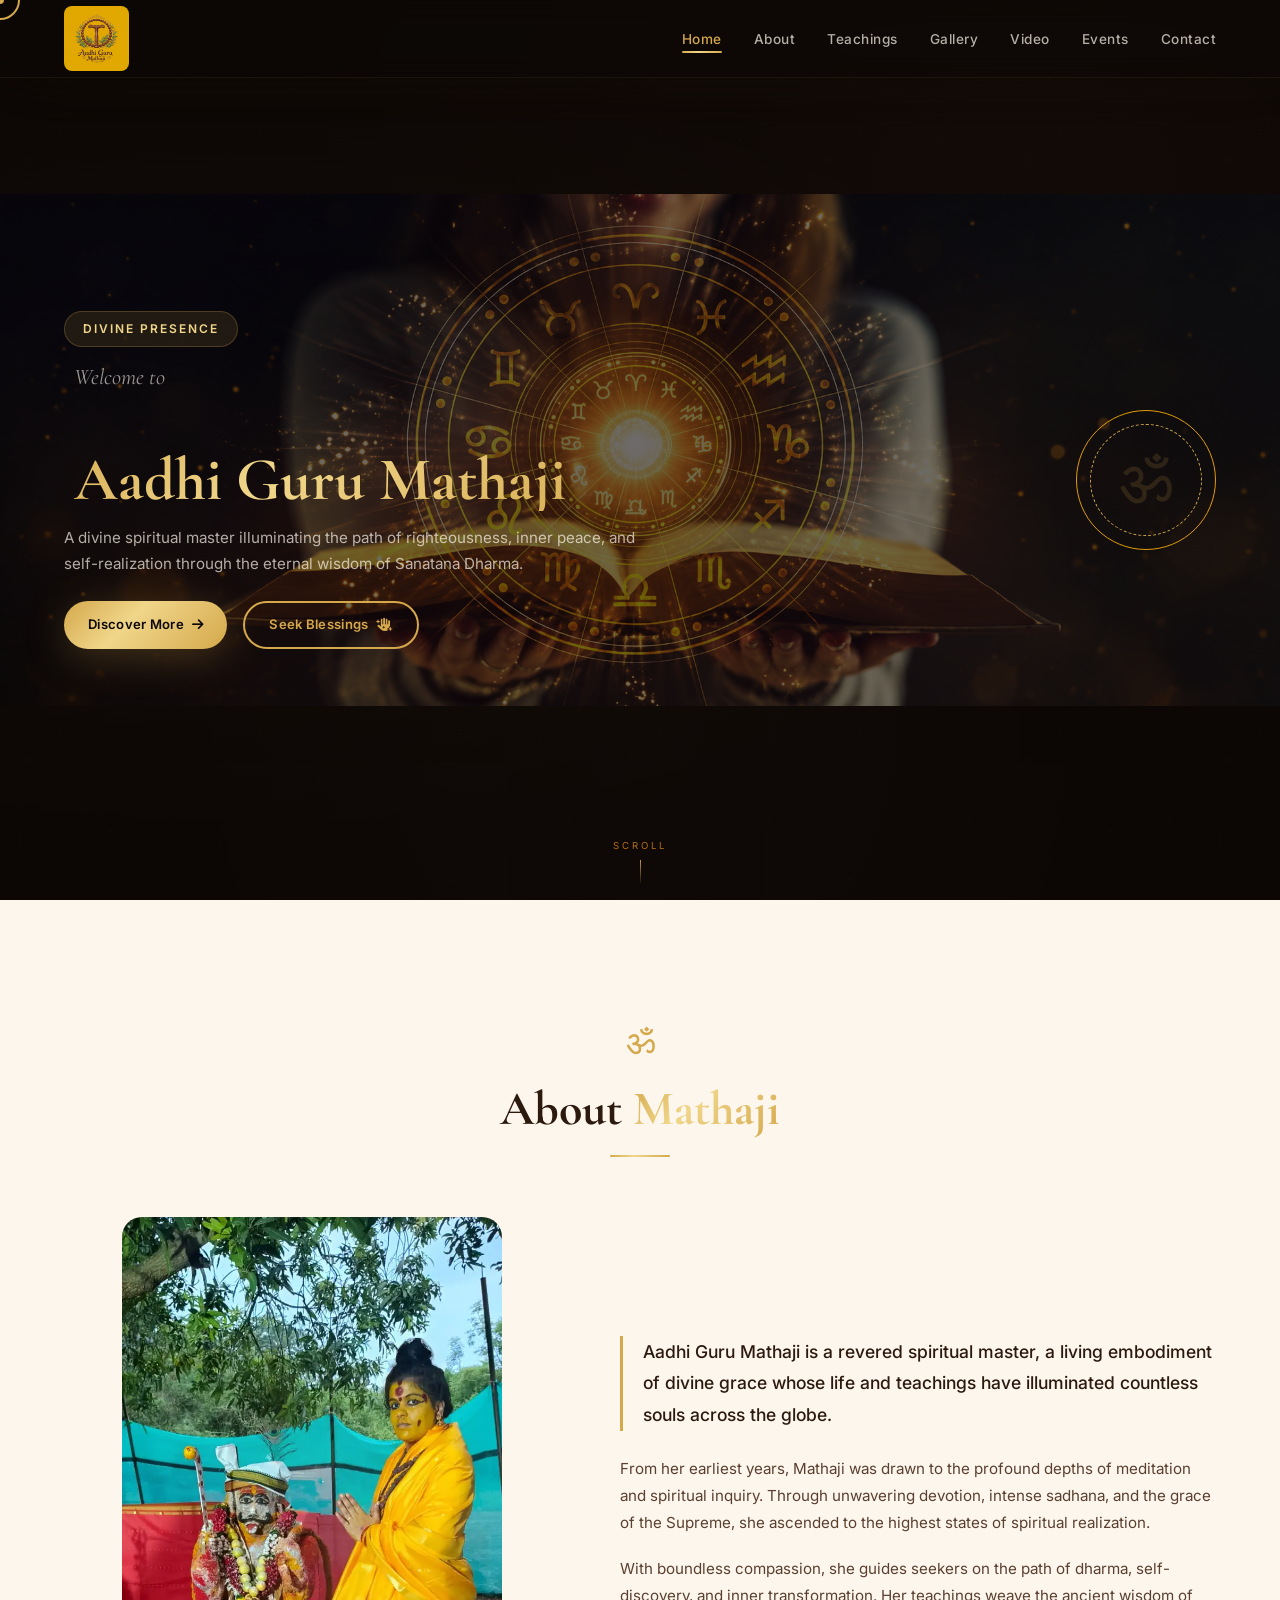
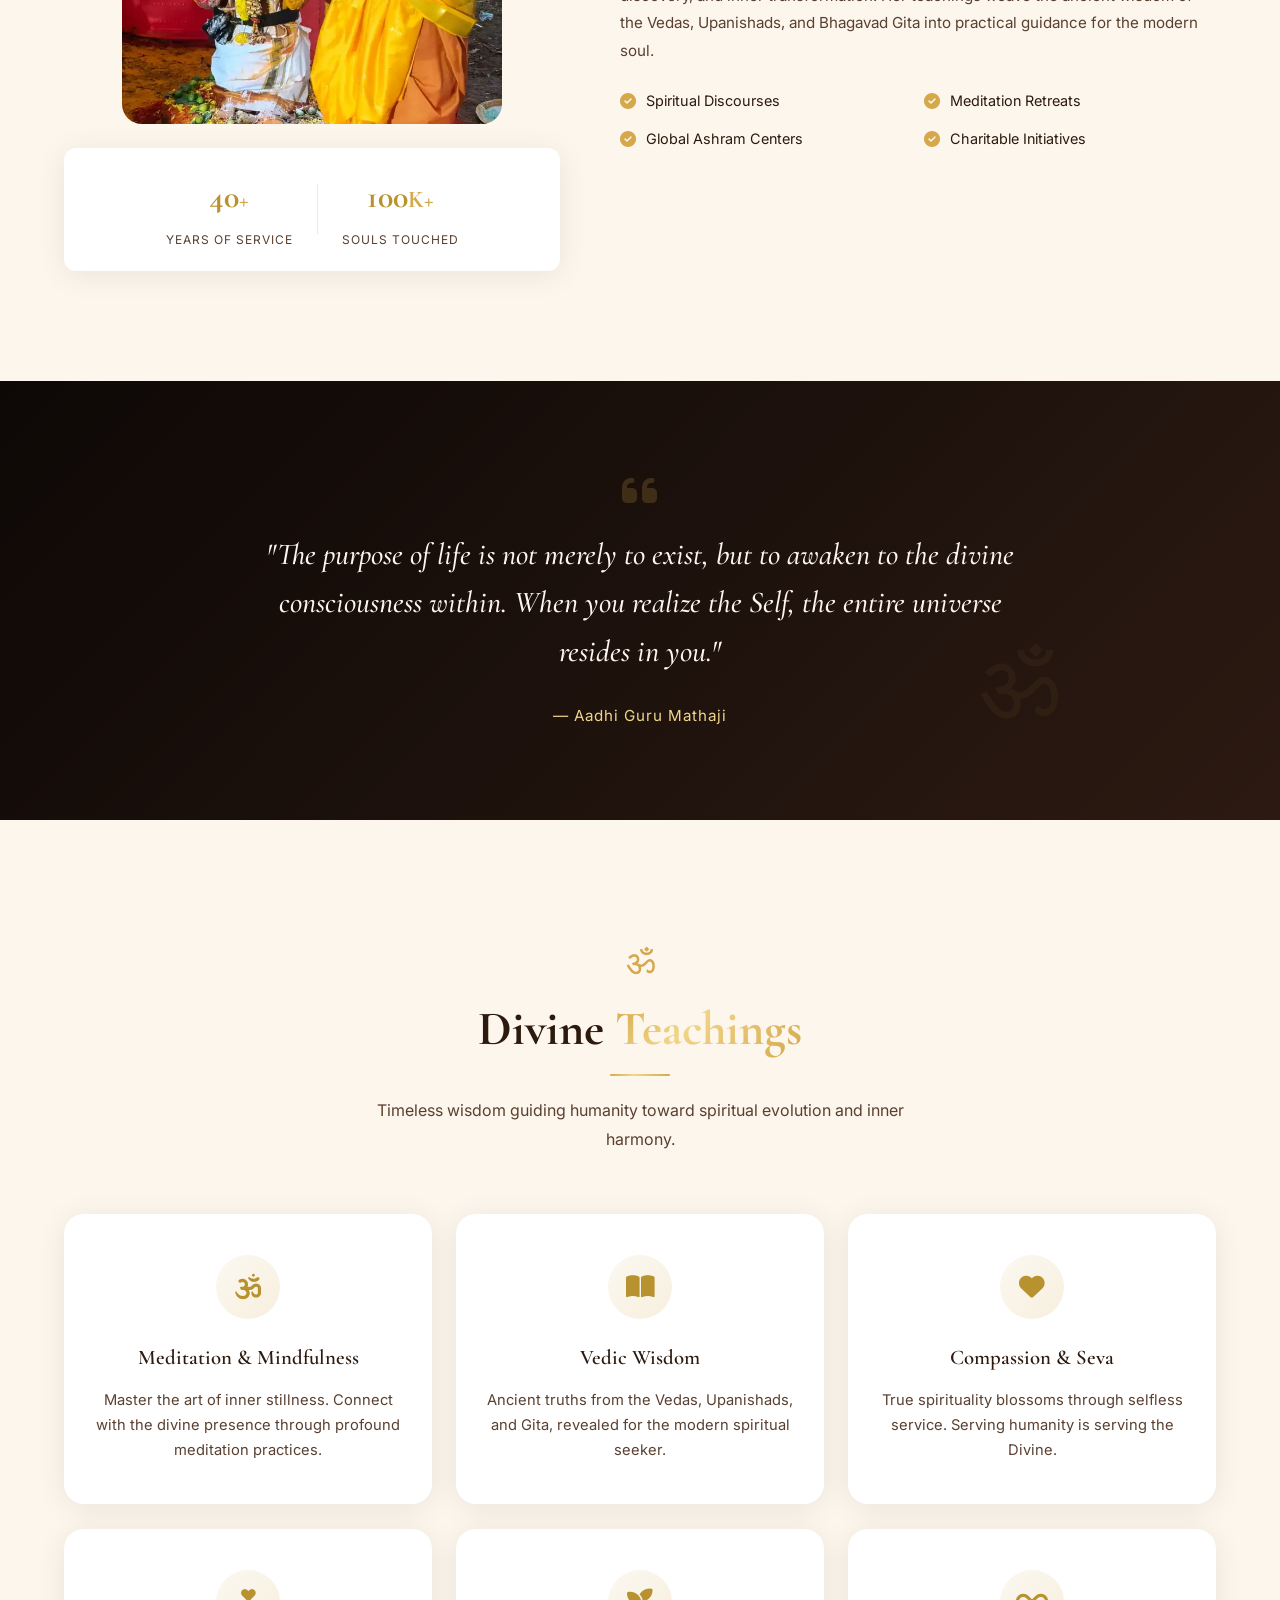
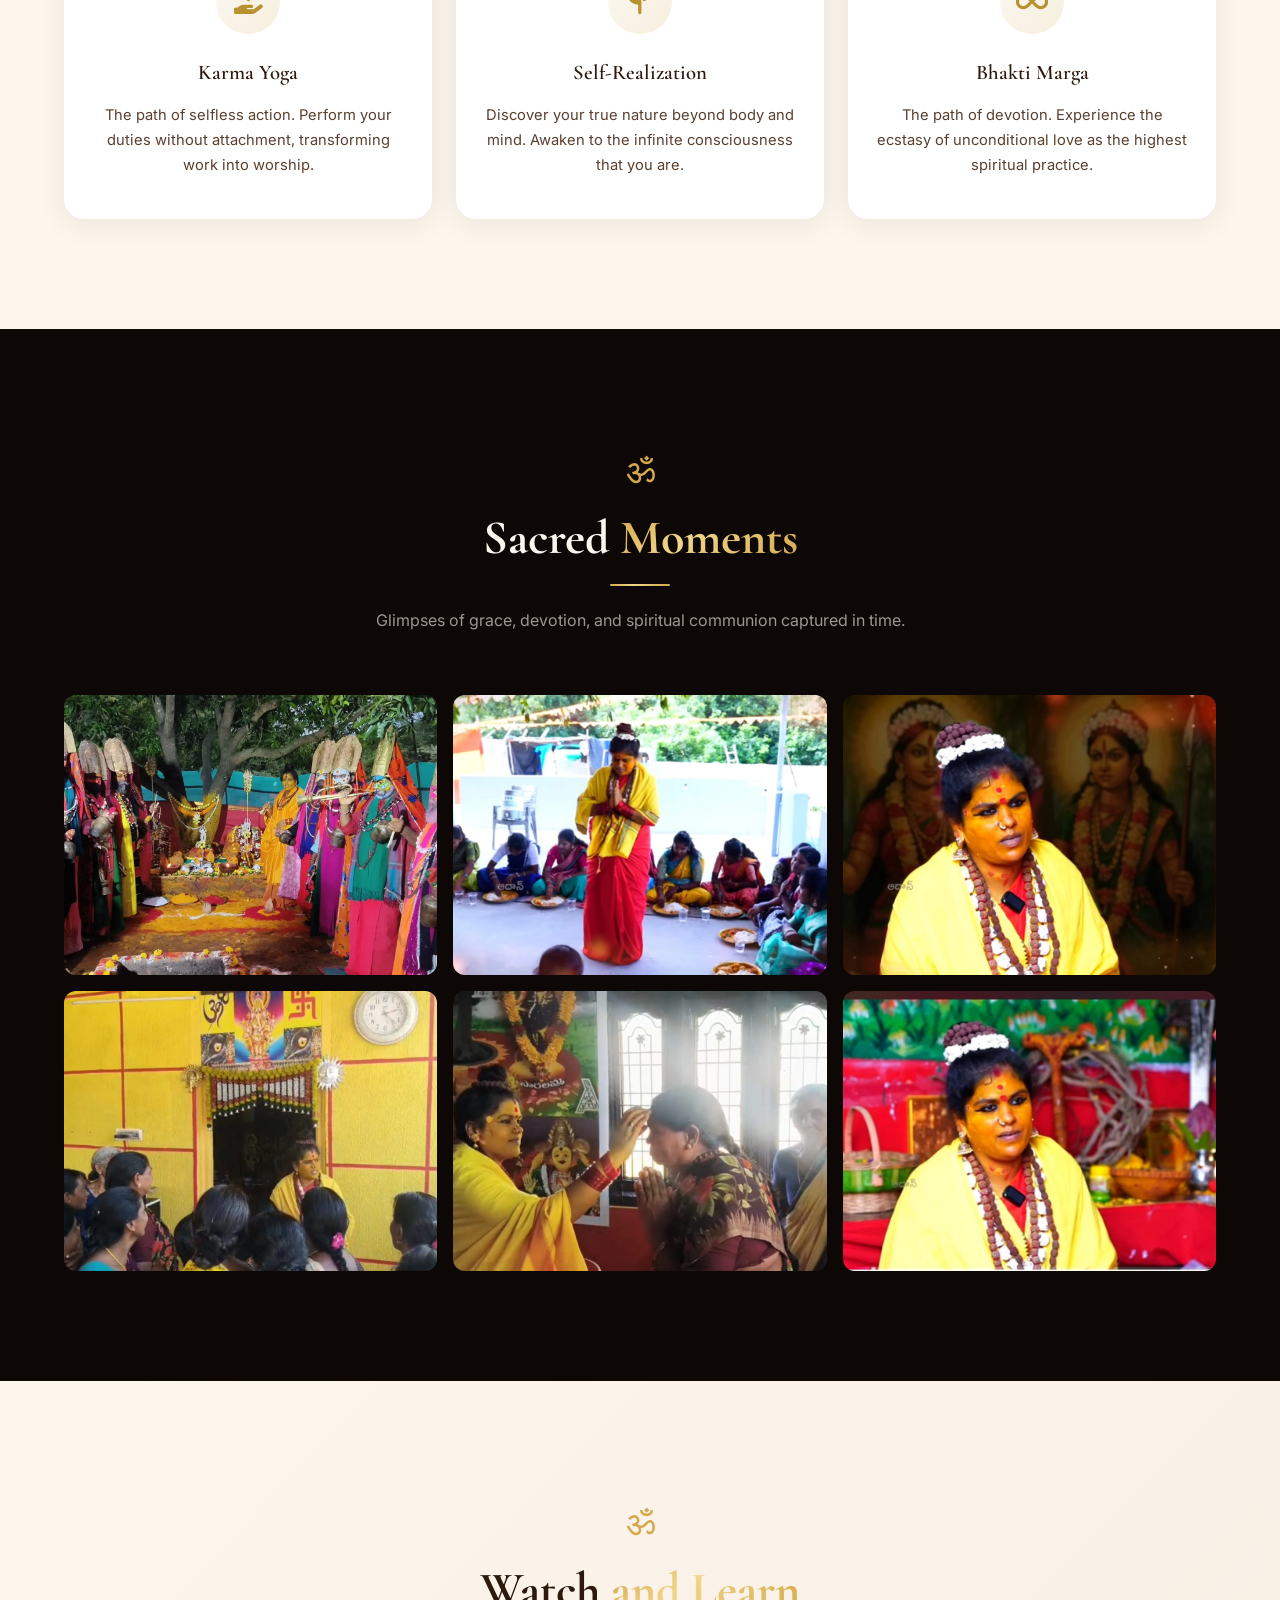
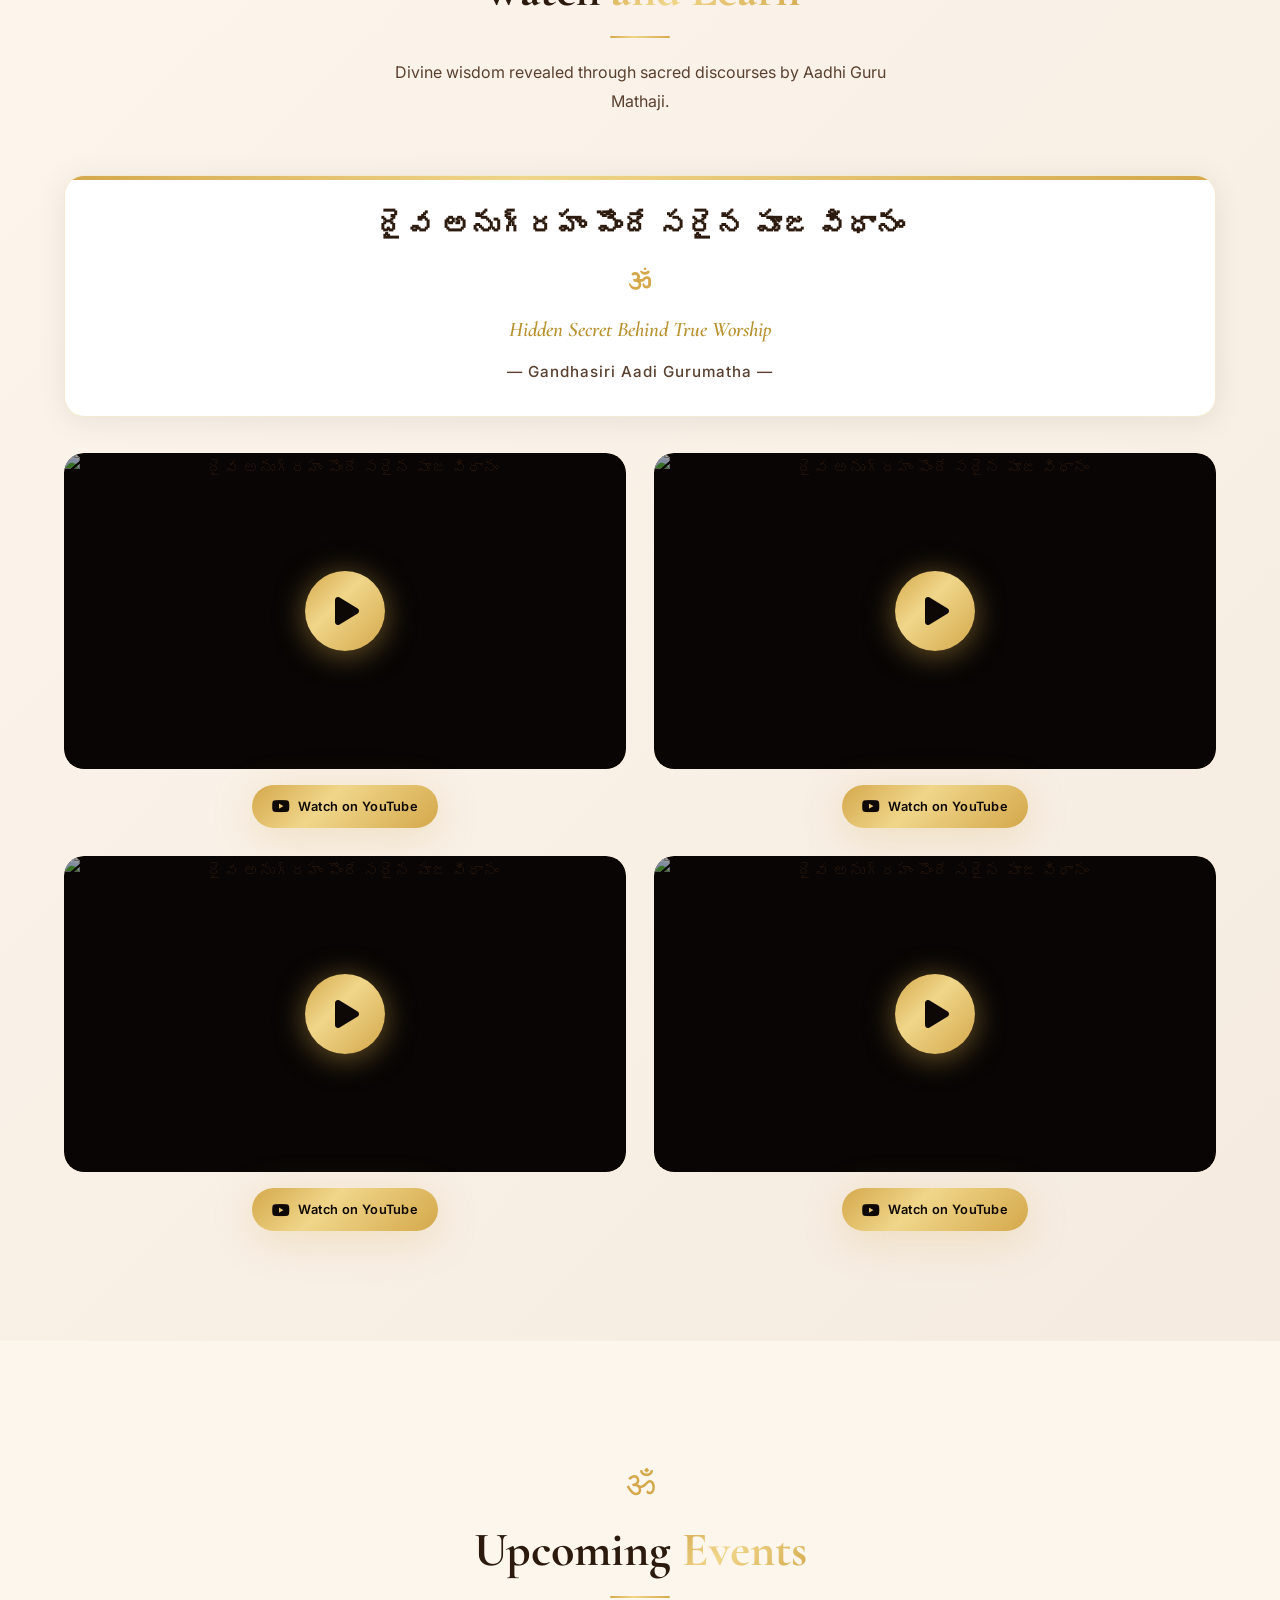
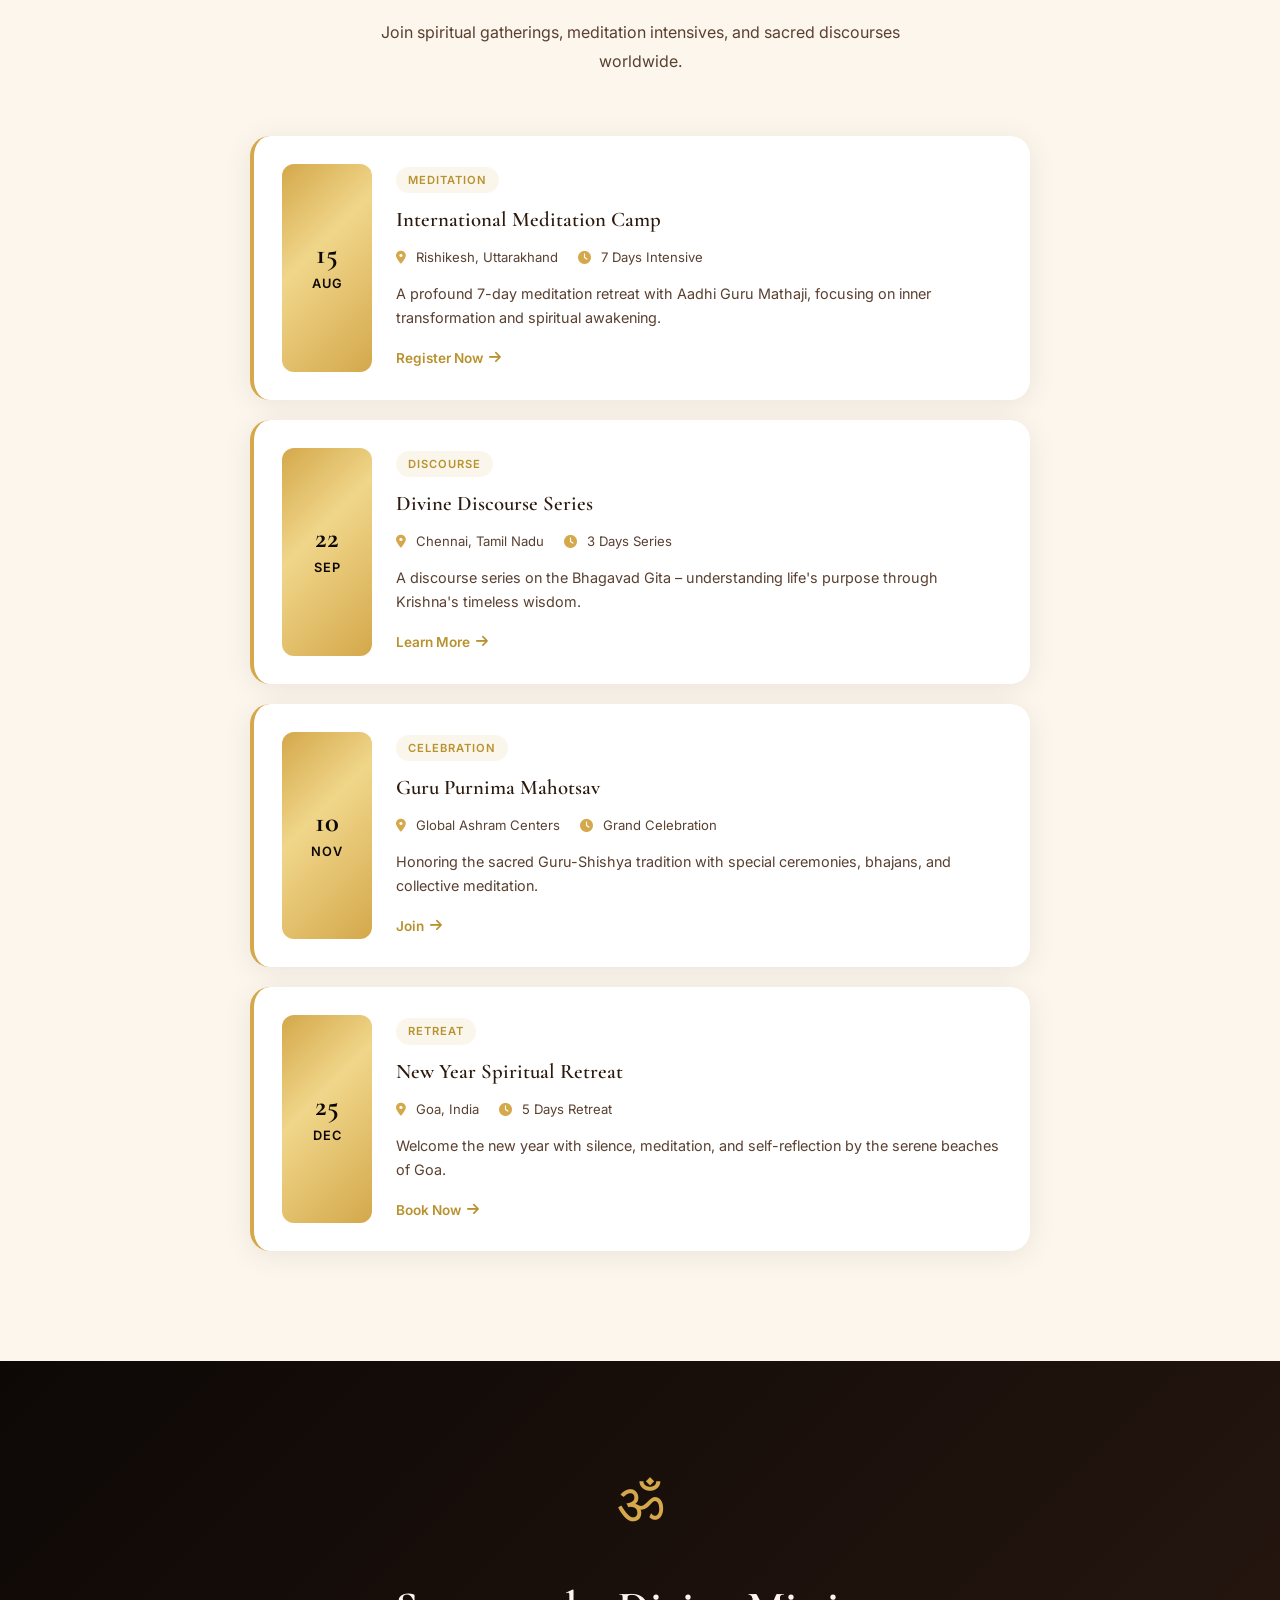
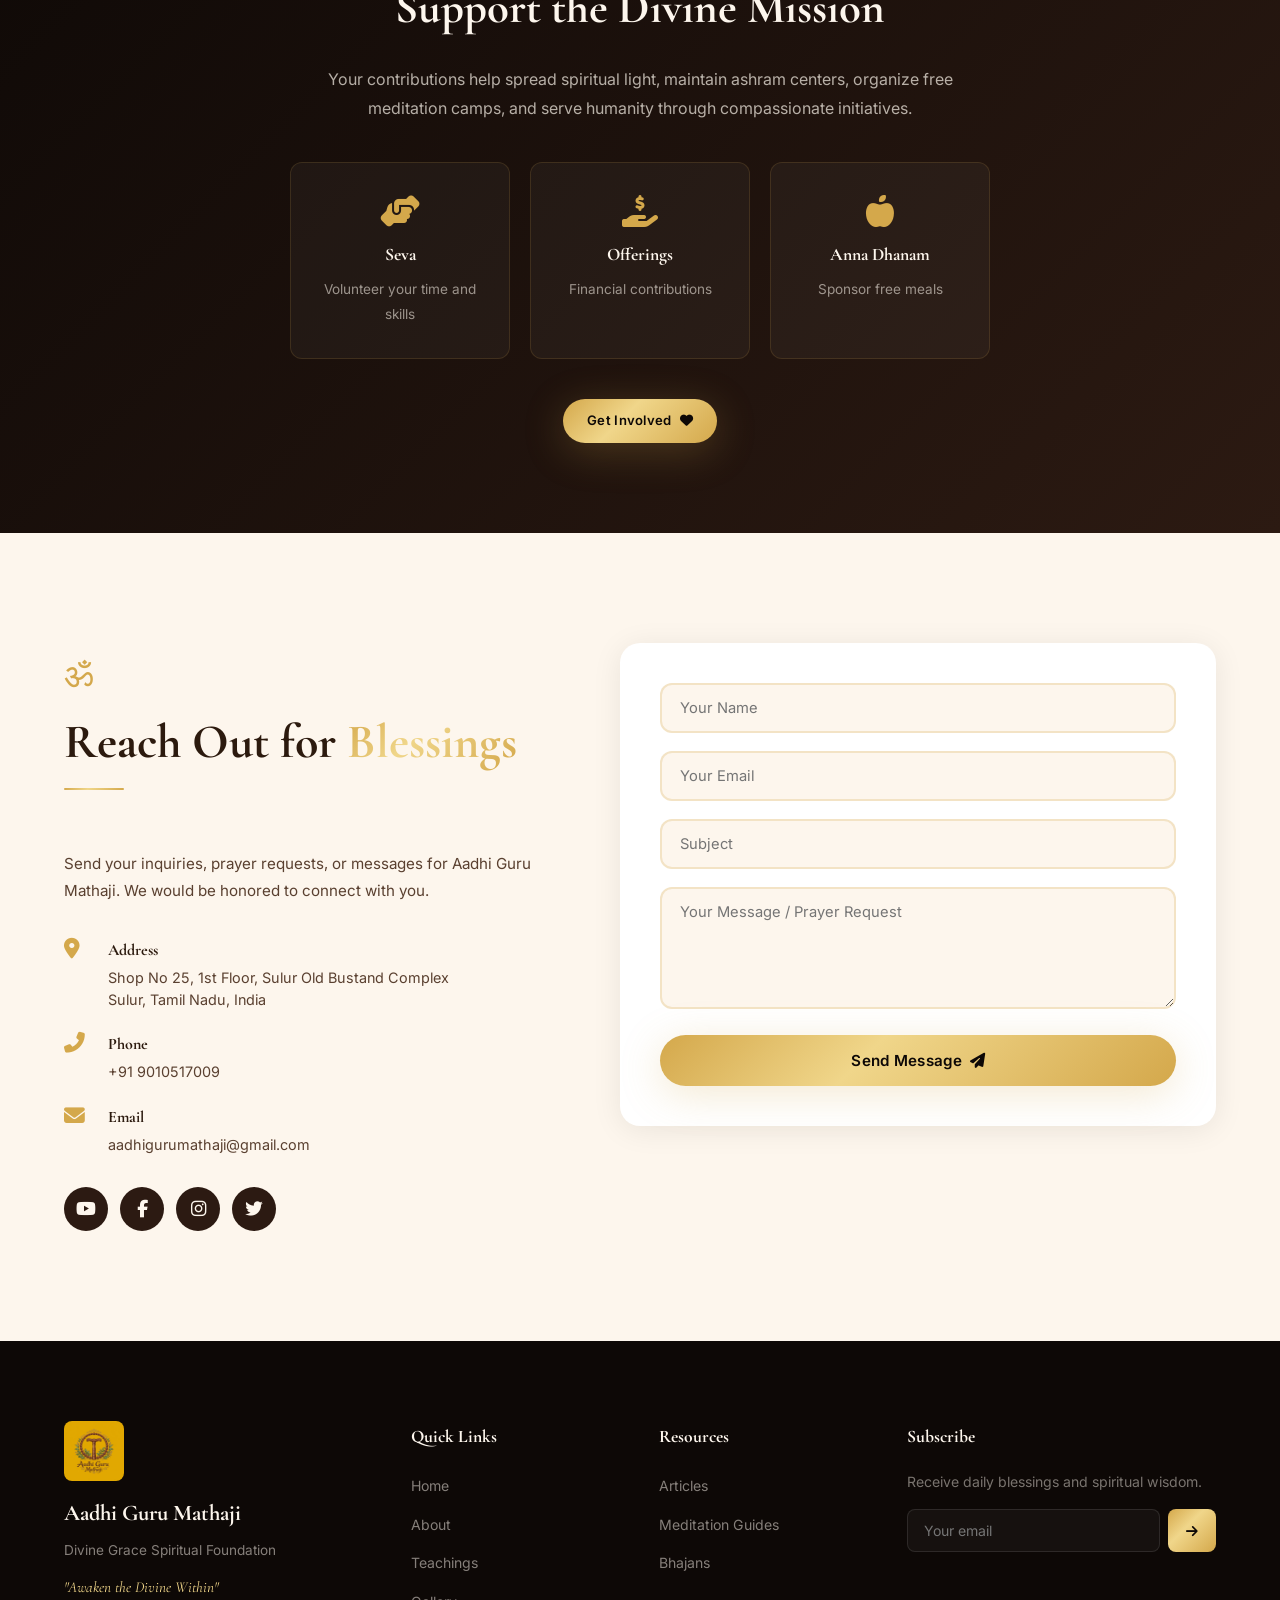
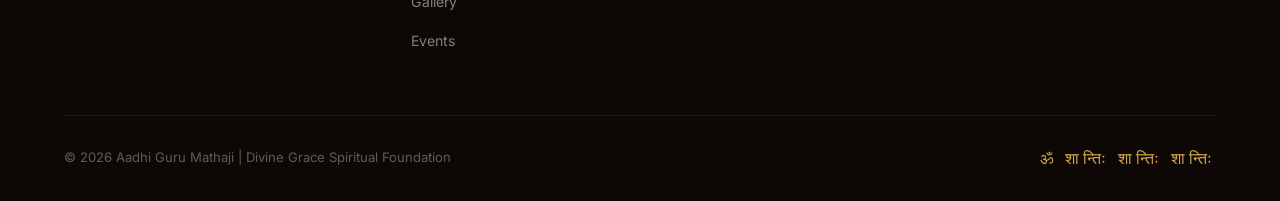
==== guru mathaji website/guru mathaji website/index.html @ 27aa7b35 "Initial commit - Guru Mathaji website" ====
<!DOCTYPE html>
<html lang="en">
<head>
    <meta charset="UTF-8" />
    <meta name="viewport" content="width=device-width, initial-scale=1.0"/>
    <meta name="description" content="Aadhi Guru Mathaji - Divine Spiritual Master, guiding souls toward enlightenment through the timeless wisdom of Sanatana Dharma.">
    <title>Aadhi Guru Mathaji | Divine Spiritual Master</title>

    <!-- Fonts -->
    <link rel="preconnect" href="https://fonts.googleapis.com">
    <link rel="preconnect" href="https://fonts.gstatic.com" crossorigin>
    <link href="https://fonts.googleapis.com/css2?family=Cormorant+Garamond:ital,wght@0,400;0,500;0,600;0,700;1,400;1,500&family=Inter:wght@300;400;500;600;700&display=swap" rel="stylesheet">
    
    <!-- Icons -->
    <link rel="stylesheet" href="https://cdnjs.cloudflare.com/ajax/libs/font-awesome/6.5.0/css/all.min.css">

    <!-- Styles -->
    <link rel="stylesheet" href="css/styles.css" />
</head>
<body>

    <!-- ==================== CURSOR ==================== -->
    <div class="cursor-dot"></div>
    <div class="cursor-outline"></div>

    <!-- ==================== PRELOADER ==================== -->
    <div class="preloader" id="preloader">
        <div class="preloader-ring">
            <div class="ring-inner"></div>
        </div>
        <div class="preloader-om">ॐ</div>
        <p>Aadhi Guru Mathaji</p>
    </div>

    <!-- ==================== NAVBAR ==================== -->
    <header class="header" id="header">
        <div class="header-container">
            <a href="#home" class="logo">
                <img src="images/logo-mathaji.jpg" alt="Aadhi Guru Mathaji" class="logo-img" />
            </a>
            <button class="menu-toggle" id="menuToggle" aria-label="Menu">
                <span></span><span></span><span></span>
            </button>
            <nav class="nav" id="nav">
                <ul class="nav-list">
                    <li><a href="#home" class="nav-link active">Home</a></li>
                    <li><a href="#about" class="nav-link">About</a></li>
                    <li><a href="#teachings" class="nav-link">Teachings</a></li>
                    <li><a href="#gallery" class="nav-link">Gallery</a></li>
                    <li><a href="#video" class="nav-link">Video</a></li>
                    <li><a href="#events" class="nav-link">Events</a></li>
                    <li><a href="#contact" class="nav-link">Contact</a></li>
                </ul>
            </nav>
        </div>
    </header>

    <!-- ==================== HERO ==================== -->
    <section class="hero" id="home">
        <div class="hero-bg">
            <div class="hero-particle" id="particles"></div>
        </div>
        <div class="hero-content">
            <div class="hero-text">
                <span class="hero-badge">Divine Presence</span>
                
                <h1>
                    <span class="hero-greeting">Welcome to</span>
                    <span class="hero-name"><br>Aadhi Guru Mathaji </br></span>
                    
                </h1>
                <p class="hero-desc">
                    A divine spiritual master illuminating the path of righteousness, 
                    inner peace, and self-realization through the eternal wisdom of Sanatana Dharma.
                </p>
                <div class="hero-actions">
                    <a href="#about" class="btn btn-primary">
                        <span>Discover More</span>
                        <i class="fas fa-arrow-right"></i>
                    </a>
                    <a href="#contact" class="btn btn-outline">
                        <span>Seek Blessings</span>
                        <i class="fas fa-hand-sparkles"></i>
                    </a>
                </div>
            </div>
            <div class="hero-symbol">
                <div class="hero-om-container">
                    <span class="hero-om">ॐ</span>
                    <div class="hero-om-ring"></div>
                    <div class="hero-om-ring-2"></div>
                </div>
            </div>
        </div>
        <div class="hero-scroll">
            <span>Scroll</span>
            <div class="scroll-line"></div>
        </div>
    </section>

    <!-- ==================== ABOUT ==================== -->
    <section class="about section" id="about">
        <div class="container">
            <div class="section-head">
                <span class="section-om">ॐ</span>
                <h2 class="section-title">About <span>Mathaji</span></h2>
                <div class="section-line"></div>
            </div>

            <div class="about-grid">
                <div class="about-visual">
                    <div class="about-image-frame">
                        <div class="about-image" style="background-image: url('images/mathaji10.webp'); background-size: cover; background-position: center top; cursor: pointer;" data-about-image="images/mathaji10.webp" data-about-title="Aadhi Guru Mathaji" data-about-location="Divine Presence">
                            <!-- i class="fas fa-spa"></i>
                            <span>Divine Grace</span -->
                        </div>
                        <div class="frame-decor"></div>
                    </div>
                    <div class="about-experience">
                        <div class="exp-item">
                            <span class="exp-num" data-count="40">0</span><span class="exp-plus">+</span>
                            <span class="exp-label">Years of Service</span>
                        </div>
                        <div class="exp-divider"></div>
                        <div class="exp-item">
                            <span class="exp-num" data-count="100">0</span><span class="exp-plus">K+</span>
                            <span class="exp-label">Souls Touched</span>
                        </div>
                    </div>
                </div>

                <div class="about-content">
                    <p class="about-lead">
                        Aadhi Guru Mathaji is a revered spiritual master, a living embodiment of divine 
                        grace whose life and teachings have illuminated countless souls across the globe.
                    </p>
                    <p>
                        From her earliest years, Mathaji was drawn to the profound depths of meditation 
                        and spiritual inquiry. Through unwavering devotion, intense sadhana, and the grace 
                        of the Supreme, she ascended to the highest states of spiritual realization.
                    </p>
                    <p>
                        With boundless compassion, she guides seekers on the path of dharma, self-discovery, 
                        and inner transformation. Her teachings weave the ancient wisdom of the Vedas, 
                        Upanishads, and Bhagavad Gita into practical guidance for the modern soul.
                    </p>
                    <div class="about-features">
                        <div class="about-feature">
                            <i class="fas fa-check-circle"></i>
                            <span>Spiritual Discourses</span>
                        </div>
                        <div class="about-feature">
                            <i class="fas fa-check-circle"></i>
                            <span>Meditation Retreats</span>
                        </div>
                        <div class="about-feature">
                            <i class="fas fa-check-circle"></i>
                            <span>Global Ashram Centers</span>
                        </div>
                        <div class="about-feature">
                            <i class="fas fa-check-circle"></i>
                            <span>Charitable Initiatives</span>
                        </div>
                    </div>
                </div>
            </div>
        </div>
    </section>

    <!-- ==================== QUOTE ==================== -->
    <section class="quote-section">
        <div class="container">
            <div class="quote-block">
                <div class="quote-icon"><i class="fas fa-quote-left"></i></div>
                <blockquote>
                    "The purpose of life is not merely to exist, but to awaken to the divine 
                    consciousness within. When you realize the Self, the entire universe resides in you."
                </blockquote>
                <cite>— Aadhi Guru Mathaji</cite>
                <div class="quote-symbol">ॐ</div>
            </div>
        </div>
    </section>

    <!-- ==================== TEACHINGS ==================== -->
    <section class="teachings section" id="teachings">
        <div class="container">
            <div class="section-head">
                <span class="section-om">ॐ</span>
                <h2 class="section-title">Divine <span>Teachings</span></h2>
                <div class="section-line"></div>
                <p class="section-desc">Timeless wisdom guiding humanity toward spiritual evolution and inner harmony.</p>
            </div>

            <div class="teachings-grid">
                <div class="teaching-card" data-description="Through the practice of meditation and mindfulness, Mathaji teaches that true peace lies within. Regular meditation calms the restless mind, opens the heart to divine grace, and awakens the inner guru. In the stillness between thoughts, one discovers the eternal presence of the Supreme. Begin with just 10 minutes daily — sit in silence, observe your breath, and let the divine light illuminate your consciousness. The journey inward is the most profound journey you will ever undertake.">
                    <div class="card-bg"></div>
                    <div class="card-icon"><i class="fas fa-om"></i></div>
                    <h3>Meditation & Mindfulness</h3>
                    <p>Master the art of inner stillness. Connect with the divine presence through profound meditation practices.</p>
                </div>
                <div class="teaching-card" data-description="The Vedas, Upanishads, and Bhagavad Gita are not mere scriptures — they are living manuals for spiritual transformation. Mathaji unveils the timeless truths hidden within these sacred texts, making them accessible to the modern seeker. From the four Purusharthas (dharma, artha, kama, moksha) to the nature of Brahman and Atman, Vedic wisdom offers a complete roadmap for a meaningful and enlightened life. It is the eternal knowledge that transcends time, culture, and belief.">
                    <div class="card-bg"></div>
                    <div class="card-icon"><i class="fas fa-book-open"></i></div>
                    <h3>Vedic Wisdom</h3>
                    <p>Ancient truths from the Vedas, Upanishads, and Gita, revealed for the modern spiritual seeker.</p>
                </div>
                <div class="teaching-card" data-description="Compassion and selfless service (Seva) are the highest expressions of spiritual realization. When we serve others without expectation, we recognize the divine in every being. Mathaji emphasizes that true spirituality is not found in isolated meditation alone, but in loving action toward all of creation. Feeding the hungry, comforting the distressed, and uplifting the fallen are as sacred as any ritual. Through Seva, the ego dissolves and the heart expands to embrace all as one family.">
                    <div class="card-bg"></div>
                    <div class="card-icon"><i class="fas fa-heart"></i></div>
                    <h3>Compassion & Seva</h3>
                    <p>True spirituality blossoms through selfless service. Serving humanity is serving the Divine.</p>
                </div>
                <div class="teaching-card" data-description="Karma Yoga — the path of selfless action — is one of the most practical spiritual paths for those living in the world. Mathaji teaches that every action can become an offering to the Divine when performed without attachment to results. Work itself becomes worship when done with dedication, mindfulness, and a spirit of surrender. By transforming daily duties into sadhana (spiritual practice), the householder can attain the same realization as the monk in the cave.">
                    <div class="card-bg"></div>
                    <div class="card-icon"><i class="fas fa-hand-holding-heart"></i></div>
                    <h3>Karma Yoga</h3>
                    <p>The path of selfless action. Perform your duties without attachment, transforming work into worship.</p>
                </div>
                <div class="teaching-card" data-description="Self-realization is the ultimate goal of human life — the direct experience of your true nature as pure consciousness, beyond body, mind, and ego. Mathaji guides seekers to look within and discover that you are not the thoughts you think, nor the emotions you feel, but the eternal, silent witness of all experience. This awakening to your true Self brings unshakeable peace, boundless joy, and freedom from the cycle of suffering. Tat Tvam Asi — 'That Thou Art.'">
                    <div class="card-bg"></div>
                    <div class="card-icon"><i class="fas fa-seedling"></i></div>
                    <h3>Self-Realization</h3>
                    <p>Discover your true nature beyond body and mind. Awaken to the infinite consciousness that you are.</p>
                </div>
                <div class="teaching-card" data-description="Bhakti Marga — the path of devotion — is the heart's direct journey to the Divine. Mathaji teaches that love is the most powerful force in the universe, and through unconditional devotion, the soul merges with the Beloved. Bhakti is expressed through chanting, prayer, singing bhajans, and constant remembrance of the Divine name. It is the path of surrender where the individual ego dissolves in the ocean of divine love, leaving only bliss and oneness with the Supreme.">
                    <div class="card-bg"></div>
                    <div class="card-icon"><i class="fas fa-infinity"></i></div>
                    <h3>Bhakti Marga</h3>
                    <p>The path of devotion. Experience the ecstasy of unconditional love as the highest spiritual practice.</p>
                </div>
            </div>
        </div>
    </section>

    <!-- ==================== GALLERY ==================== -->
    <section class="gallery section" id="gallery">
        <div class="container">
            <div class="section-head light">
                <span class="section-om">ॐ</span>
                <h2 class="section-title">Sacred <span>Moments</span></h2>
                <div class="section-line"></div>
                <p class="section-desc">Glimpses of grace, devotion, and spiritual communion captured in time.</p>
            </div>

            <div class="gallery-grid">
                <div class="gallery-item" data-title="Divine Meditation" data-location="Rishikesh Ashram">
                    <div class="gallery-img" style="background-image:url('images/mathaji2.webp');background-size:cover;background-position:center;"></div>
                    <div class="gallery-overlay">
                        <span class="gallery-cat">Meditation</span>
                        <h4>Divine Meditation Session</h4>
                        <p>Rishikesh, Uttarakhand</p>
                    </div>
                </div>
                <div class="gallery-item" data-title="Blessing Ceremony" data-location="Chennai">
                    <div class="gallery-img" style="background-image:url('images/mathaji3.webp');background-size:cover;background-position:center;"></div>
                    <div class="gallery-overlay">
                        <span class="gallery-cat">Ceremony</span>
                        <h4>Sacred Blessing Ceremony</h4>
                        <p>Annual Gathering 2024</p>
                    </div>
                </div>
                <div class="gallery-item" data-title="Spiritual Discourse" data-location="Main Hall">
                    <div class="gallery-img" style="background-image:url('images/mathaji4.webp');background-size:cover;background-position:center;"></div>
                    <div class="gallery-overlay">
                        <span class="gallery-cat">Discourse</span>
                        <h4>Spiritual Discourse</h4>
                        <p>Chennai, Tamil Nadu</p>
                    </div>
                </div>
                <div class="gallery-item" data-title="Himalayan Retreat" data-location="Himalayas">
                    <div class="gallery-img" style="background-image:url('images/mathaji6.webp');background-size:cover;background-position:center;"></div>
                    <div class="gallery-overlay">
                        <span class="gallery-cat">Retreat</span>
                        <h4>Himalayan Nature Retreat</h4>
                        <p>Himalayan Ashram</p>
                    </div>
                </div>
                <div class="gallery-item" data-title="Sacred Havan" data-location="Fire Altar">
                    <div class="gallery-img" style="background-image:url('images/mathaji7.webp');background-size:cover;background-position:center;"></div>
                    <div class="gallery-overlay">
                        <span class="gallery-cat">Ritual</span>
                        <h4>Sacred Havan Ceremony</h4>
                        <p>Purification Ritual</p>
                    </div>
                </div>
                <div class="gallery-item" data-title="Devotee Gathering" data-location="Satsang Hall">
                    <div class="gallery-img" style="background-image:url('images/mathaji8.webp');background-size:cover;background-position:center;"></div>
                    <div class="gallery-overlay">
                        <span class="gallery-cat">Satsang</span>
                        <h4>Global Devotee Gathering</h4>
                        <p>World Satsang</p>
                    </div>
                </div>
            </div>
        </div>
    </section>

    <!-- ==================== VIDEO ==================== -->
    <section class="video section" id="video">
        <div class="container">
            <div class="section-head">
                <span class="section-om">ॐ</span>
                <h2 class="section-title">Watch <span>and Learn</span></h2>
                <div class="section-line"></div>
                <p class="section-desc">Divine wisdom revealed through sacred discourses by Aadhi Guru Mathaji.</p>
            </div>

            <div class="video-wrapper">
                <!-- Title block - shown ONCE before all videos -->
                <div class="video-title-block">
                    <h3 class="video-title-telugu">దైవ అనుగ్రహం పొందే సరైన పూజ విధానం</h3>
                    <span class="video-separator"><i class="fas fa-om"></i></span>
                    <h3 class="video-title-english">Hidden Secret Behind True Worship</h3>
                    <p class="video-title-by">— Gandhasiri Aadi Gurumatha —</p>
                </div>

                <!-- Horizontal Video Grid -->
                <div class="video-horizontal-grid">
                    <!-- Video 1 -->
                    <div class="video-horizontal-item">
                        <div class="video-card-link" data-video-id="LCBBNt--Lss">
                            <div class="video-container">
                                <div class="video-thumbnail">
                                    <img src="https://img.youtube.com/vi/LCBBNt--Lss/maxresdefault.jpg" alt="దైవ అనుగ్రహం పొందే సరైన పూజ విధానం" loading="lazy" />
                                    <div class="video-play-overlay">
                                        <div class="video-play-btn">
                                            <i class="fas fa-play"></i>
                                        </div>
                                    </div>
                                </div>
                            </div>
                        </div>
                        <div class="video-cta">
                            <div class="btn btn-primary video-popup-btn" data-video-id="LCBBNt--Lss">
                                <i class="fab fa-youtube"></i>
                                <span>Watch on YouTube</span>
                            </div>
                        </div>
                    </div>

                    <!-- Video 2 -->
                    <div class="video-horizontal-item">
                        <div class="video-card-link" data-video-id="JV_IIQm-IYE">
                            <div class="video-container">
                                <div class="video-thumbnail">
                                    <img src="https://img.youtube.com/vi/JV_IIQm-IYE/maxresdefault.jpg" alt="దైవ అనుగ్రహం పొందే సరైన పూజ విధానం" loading="lazy" />
                                    <div class="video-play-overlay">
                                        <div class="video-play-btn">
                                            <i class="fas fa-play"></i>
                                        </div>
                                    </div>
                                </div>
                            </div>
                        </div>
                        <div class="video-cta">
                            <div class="btn btn-primary video-popup-btn" data-video-id="JV_IIQm-IYE">
                                <i class="fab fa-youtube"></i>
                                <span>Watch on YouTube</span>
                            </div>
                        </div>
                    </div>

                    <!-- Video 3 -->
                    <div class="video-horizontal-item">
                        <div class="video-card-link" data-video-id="JjGVvg7h6jo">
                            <div class="video-container">
                                <div class="video-thumbnail">
                                    <img src="https://img.youtube.com/vi/JjGVvg7h6jo/maxresdefault.jpg" alt="దైవ అనుగ్రహం పొందే సరైన పూజ విధానం" loading="lazy" />
                                    <div class="video-play-overlay">
                                        <div class="video-play-btn">
                                            <i class="fas fa-play"></i>
                                        </div>
                                    </div>
                                </div>
                            </div>
                        </div>
                        <div class="video-cta">
                            <div class="btn btn-primary video-popup-btn" data-video-id="JjGVvg7h6jo">
                                <i class="fab fa-youtube"></i>
                                <span>Watch on YouTube</span>
                            </div>
                        </div>
                    </div>

                    <!-- Video 4 -->
                    <div class="video-horizontal-item">
                        <div class="video-card-link" data-video-id="GaQ4lKhSQG4">
                            <div class="video-container">
                                <div class="video-thumbnail">
                                    <img src="https://img.youtube.com/vi/GaQ4lKhSQG4/maxresdefault.jpg" alt="దైవ అనుగ్రహం పొందే సరైన పూజ విధానం" loading="lazy" />
                                    <div class="video-play-overlay">
                                        <div class="video-play-btn">
                                            <i class="fas fa-play"></i>
                                        </div>
                                    </div>
                                </div>
                            </div>
                        </div>
                        <div class="video-cta">
                            <div class="btn btn-primary video-popup-btn" data-video-id="GaQ4lKhSQG4">
                                <i class="fab fa-youtube"></i>
                                <span>Watch on YouTube</span>
                            </div>
                        </div>
                    </div>
                </div>
            </div>
        </div>
    </section>

    <!-- ==================== EVENTS ==================== -->
    <section class="events section" id="events">
        <div class="container">
            <div class="section-head">
                <span class="section-om">ॐ</span>
                <h2 class="section-title">Upcoming <span>Events</span></h2>
                <div class="section-line"></div>
                <p class="section-desc">Join spiritual gatherings, meditation intensives, and sacred discourses worldwide.</p>
            </div>

            <div class="events-list">
                <div class="event-card">
                    <div class="event-date-box">
                        <span class="event-day">15</span>
                        <span class="event-month">Aug</span>
                    </div>
                    <div class="event-body">
                        <div class="event-tag">Meditation</div>
                        <h3>International Meditation Camp</h3>
                        <div class="event-meta">
                            <span><i class="fas fa-map-marker-alt"></i> Rishikesh, Uttarakhand</span>
                            <span><i class="fas fa-clock"></i> 7 Days Intensive</span>
                        </div>
                        <p>A profound 7-day meditation retreat with Aadhi Guru Mathaji, focusing on inner transformation and spiritual awakening.</p>
                        <a href="#contact" class="event-link">Register Now <i class="fas fa-arrow-right"></i></a>
                    </div>
                </div>

                <div class="event-card">
                    <div class="event-date-box">
                        <span class="event-day">22</span>
                        <span class="event-month">Sep</span>
                    </div>
                    <div class="event-body">
                        <div class="event-tag">Discourse</div>
                        <h3>Divine Discourse Series</h3>
                        <div class="event-meta">
                            <span><i class="fas fa-map-marker-alt"></i> Chennai, Tamil Nadu</span>
                            <span><i class="fas fa-clock"></i> 3 Days Series</span>
                        </div>
                        <p>A discourse series on the Bhagavad Gita – understanding life's purpose through Krishna's timeless wisdom.</p>
                        <a href="#contact" class="event-link">Learn More <i class="fas fa-arrow-right"></i></a>
                    </div>
                </div>

                <div class="event-card">
                    <div class="event-date-box">
                        <span class="event-day">10</span>
                        <span class="event-month">Nov</span>
                    </div>
                    <div class="event-body">
                        <div class="event-tag">Celebration</div>
                        <h3>Guru Purnima Mahotsav</h3>
                        <div class="event-meta">
                            <span><i class="fas fa-map-marker-alt"></i> Global Ashram Centers</span>
                            <span><i class="fas fa-clock"></i> Grand Celebration</span>
                        </div>
                        <p>Honoring the sacred Guru-Shishya tradition with special ceremonies, bhajans, and collective meditation.</p>
                        <a href="#contact" class="event-link">Join <i class="fas fa-arrow-right"></i></a>
                    </div>
                </div>

                <div class="event-card">
                    <div class="event-date-box">
                        <span class="event-day">25</span>
                        <span class="event-month">Dec</span>
                    </div>
                    <div class="event-body">
                        <div class="event-tag">Retreat</div>
                        <h3>New Year Spiritual Retreat</h3>
                        <div class="event-meta">
                            <span><i class="fas fa-map-marker-alt"></i> Goa, India</span>
                            <span><i class="fas fa-clock"></i> 5 Days Retreat</span>
                        </div>
                        <p>Welcome the new year with silence, meditation, and self-reflection by the serene beaches of Goa.</p>
                        <a href="#contact" class="event-link">Book Now <i class="fas fa-arrow-right"></i></a>
                    </div>
                </div>
            </div>
        </div>
    </section>

    <!-- ==================== CTA / DONATION ==================== -->
    <section class="cta-section">
        <div class="container">
            <div class="cta-content">
                <div class="cta-symbol">ॐ</div>
                <h2>Support the Divine Mission</h2>
                <p>
                    Your contributions help spread spiritual light, maintain ashram centers, 
                    organize free meditation camps, and serve humanity through compassionate initiatives.
                </p>
                <div class="cta-options">
                    <div class="cta-option">
                        <i class="fas fa-hands-helping"></i>
                        <h4>Seva</h4>
                        <p>Volunteer your time and skills</p>
                    </div>
                    <div class="cta-option">
                        <i class="fas fa-hand-holding-usd"></i>
                        <h4>Offerings</h4>
                        <p>Financial contributions</p>
                    </div>
                    <div class="cta-option">
                        <i class="fas fa-apple-alt"></i>
                        <h4>Anna Dhanam</h4>
                        <p>Sponsor free meals</p>
                    </div>
                </div>
                <a href="#contact" class="btn btn-primary">
                    <span>Get Involved</span>
                    <i class="fas fa-heart"></i>
                </a>
            </div>
        </div>
    </section>

    <!-- ==================== CONTACT ==================== -->
    <section class="contact section" id="contact">
        <div class="container">
            <div class="contact-grid">
                <div class="contact-info">
                    <div class="section-head left">
                        <span class="section-om">ॐ</span>
                        <h2 class="section-title">Reach Out for <span>Blessings</span></h2>
                        <div class="section-line"></div>
                    </div>
                    <p class="contact-desc">Send your inquiries, prayer requests, or messages for Aadhi Guru Mathaji. We would be honored to connect with you.</p>

                    <div class="contact-details">
                        <div class="contact-item">
                            <i class="fas fa-map-marker-alt"></i>
                            <div>
                                <h4>Address</h4>
                                <p>Shop No 25, 1st Floor, Sulur Old Bustand Complex<br/>Sulur, Tamil Nadu, India</p>
                            </div>
                        </div>
                        <div class="contact-item">
                            <i class="fas fa-phone-alt"></i>
                            <div>
                                <h4>Phone</h4>
                                <p>+91 9010517009</p>
                            </div>
                        </div>
                        <div class="contact-item">
                            <i class="fas fa-envelope"></i>
                            <div>
                                <h4>Email</h4>
                                <p>aadhigurumathaji@gmail.com</p>
                            </div>
                        </div>
                    </div>

                    <div class="contact-social">
                        <a href="#" aria-label="YouTube"><i class="fab fa-youtube"></i></a>
                        <a href="#" aria-label="Facebook"><i class="fab fa-facebook-f"></i></a>
                        <a href="#" aria-label="Instagram"><i class="fab fa-instagram"></i></a>
                        <a href="#" aria-label="Twitter"><i class="fab fa-twitter"></i></a>
                    </div>
                </div>

                <div class="contact-form-wrap">
                    <form class="contact-form" id="contactForm">
                        <div class="form-row">
                            <input type="text" placeholder="Your Name" required />
                        </div>
                        <div class="form-row">
                            <input type="email" placeholder="Your Email" required />
                        </div>
                        <div class="form-row">
                            <input type="text" placeholder="Subject" />
                        </div>
                        <div class="form-row">
                            <textarea rows="5" placeholder="Your Message / Prayer Request" required></textarea>
                        </div>
                        <button type="submit" class="btn btn-primary btn-submit">
                            <span>Send Message</span>
                            <i class="fas fa-paper-plane"></i>
                        </button>
                    </form>
                </div>
            </div>
        </div>
    </section>

    <!-- ==================== FOOTER ==================== -->
   <footer class="footer">
    <div class="container">
        <div class="footer-grid">
            <div class="footer-brand">
                <img src="images/logo-mathaji.jpg" alt="Aadhi Guru Mathaji" class="footer-logo-img" />
                <h3>Aadhi Guru Mathaji</h3>
                <p>Divine Grace Spiritual Foundation</p>
                <p class="footer-motto">"Awaken the Divine Within"</p>
            </div>
            <div class="footer-links">
                <h4>Quick Links</h4>
                <ul>
                    <li><a href="#home">Home</a></li>
                    <li><a href="#about">About</a></li>
                    <li><a href="#teachings">Teachings</a></li>
                    <li><a href="#gallery">Gallery</a></li>
                    <li><a href="#events">Events</a></li>
                </ul>
            </div>
            <div class="footer-links">
                <h4>Resources</h4>
                <ul>
                    <li><a href="articles.html">Articles</a></li>
                    <li><a href="meditation-guides.html">Meditation Guides</a></li>
                    <li><a href="bhajans.html">Bhajans</a></li>
                </ul>
            </div>
            <div class="footer-subscribe">
                <h4>Subscribe</h4>
                <p>Receive daily blessings and spiritual wisdom.</p>
                <form class="subscribe-form">
                    <input type="email" placeholder="Your email" required />
                    <button type="submit"><i class="fas fa-arrow-right"></i></button>
                </form>
            </div>
        </div>
        <div class="footer-bottom">
            <p>&copy; 2026 Aadhi Guru Mathaji | Divine Grace Spiritual Foundation</p>
            <p class="footer-shanti">ॐ शान्तिः शान्तिः शान्तिः</p>
        </div>
    </div>
</footer>
    <!-- ==================== BACK TO TOP ==================== -->
    <button class="back-top" id="backTop" aria-label="Back to top">
        <i class="fas fa-arrow-up"></i>
    </button>

    <!-- ==================== SCRIPTS ==================== -->
    <script src="js/script.js"></script>
</body>
</html>
---- guru mathaji website/guru mathaji website/css/styles.css ----
/* ==========================================================================
   AADHI GURU MATHAJI - Premium Spiritual Website
   Complete Stylesheet — v2.0 (Redesigned)
   ========================================================================== */

/* --- Fonts --- */
:root {
    --font-heading: 'Cormorant Garamond', serif;
    --font-body: 'Inter', sans-serif;

    /* Colors - Saffron & Gold inspired spiritual theme */
    --gold: #d4a84b;
    --gold-light: #f0d68a;
    --gold-dark: #b8922e;
    --saffron: #f07c3a;
    --saffron-light: #ff9f5b;
    --deep: #0d0806;
    --deep-light: #1a100c;
    --warm: #2c1a12;
    --cream: #fdf6ed;
    --cream-dark: #f5ebe0;
    --text: #2c1a0e;
    --text-light: #5a4030;
    --text-cream: rgba(253,246,237,0.92);
    --border: rgba(212,168,75,0.25);
    --gold-gradient: linear-gradient(135deg, #d4a84b 0%, #f0d68a 40%, #d4a84b 100%);
    --shadow: 0 4px 30px rgba(0,0,0,0.08);
    --shadow-lg: 0 10px 50px rgba(0,0,0,0.12);
    --shadow-gold: 0 8px 40px rgba(212,168,75,0.25);
    --radius: 12px;
    --radius-lg: 20px;
    --transition: all 0.4s cubic-bezier(0.25, 0.46, 0.45, 0.94);
}

/* --- Reset --- */
*,*::before,*::after { margin:0; padding:0; box-sizing:border-box; }

html {
    scroll-behavior: smooth;
    font-size: 16px;
}

body {
    font-family: var(--font-body);
    color: var(--text);
    background: var(--cream);
    line-height: 1.8;
    overflow-x: hidden;
    cursor: default;
    -webkit-font-smoothing: antialiased;
    -moz-osx-font-smoothing: grayscale;
}

a { text-decoration:none; color:inherit; transition:var(--transition); }
ul { list-style:none; }
img { max-width:100%; display:block; }
input,textarea,button { font-family:inherit; outline:none; }

.container {
    max-width: 1200px;
    margin: 0 auto;
    padding: 0 24px;
}

.section {
    padding: 110px 0;
}

/* ==========================================================================
   CUSTOM CURSOR
   ========================================================================== */
.cursor-dot {
    display: none;
    width: 8px; height: 8px;
    background: var(--gold);
    border-radius: 50%;
    position: fixed;
    pointer-events: none;
    z-index: 999999;
    transform: translate(-50%,-50%);
    transition: width 0.2s, height 0.2s;
}
.cursor-outline {
    display: none;
    width: 40px; height: 40px;
    border: 2px solid var(--gold);
    border-radius: 50%;
    position: fixed;
    pointer-events: none;
    z-index: 999998;
    transform: translate(-50%,-50%);
    transition: all 0.15s ease-out;
}
@media (hover:hover) and (pointer:fine) {
    .cursor-dot, .cursor-outline { display: block; }
    body { cursor: none; }
}

/* ==========================================================================
   PRELOADER
   ========================================================================== */
.preloader {
    position: fixed;
    inset: 0;
    background: var(--deep);
    display: flex;
    flex-direction: column;
    align-items: center;
    justify-content: center;
    z-index: 99999;
    transition: opacity 0.7s ease, visibility 0.7s ease;
}
.preloader.hidden { opacity:0; visibility:hidden; }

.preloader-ring {
    width: 80px; height: 80px;
    border-radius: 50%;
    position: relative;
    margin-bottom: 24px;
}
.ring-inner {
    width: 100%; height: 100%;
    border: 3px solid transparent;
    border-top-color: var(--gold);
    border-radius: 50%;
    animation: preloaderSpin 1s linear infinite;
}
.preloader-om {
    font-size: 3rem;
    color: var(--gold);
    margin-bottom: 16px;
    animation: preloaderPulse 1.5s ease-in-out infinite;
}
.preloader p {
    color: var(--text-cream);
    font-size: 0.9rem;
    letter-spacing: 3px;
    text-transform: uppercase;
    opacity: 0.6;
}

@keyframes preloaderSpin { to { transform:rotate(360deg); } }
@keyframes preloaderPulse {
    0%,100% { opacity:0.5; transform:scale(1); }
    50% { opacity:1; transform:scale(1.1); }
}

/* ==========================================================================
   HEADER / NAV
   ========================================================================== */
.header {
    position: fixed;
    top: 0; left: 0;
    width: 100%;
    z-index: 1000;
    padding: 6px 0;
    transition: var(--transition);
    background: rgba(13,8,6,0.5);
    backdrop-filter: blur(12px);
    box-shadow: 0 2px 30px rgba(0,0,0,0.4),
                0 0 60px rgba(212,168,75,0.06);
    border-bottom: 1px solid rgba(212,168,75,0.08);
}
.header.scrolled {
    padding: 4px 0;
    box-shadow: 0 2px 30px rgba(0,0,0,0.4);
}
.header-container {
    max-width: 1200px;
    margin: 0 auto;
    padding: 0 24px;
    display: flex;
    align-items: center;
    justify-content: space-between;
}

.logo {
    display: flex;
    align-items: center;
    gap: 12px;
    text-decoration: none;
}
.logo-img {
    height: 65px;
    width: auto;
    border-radius: 8px;
    transition: var(--transition);
}
.header.scrolled .logo-img {
    height: 52px;
}
.logo-om {
    font-size: 1.8rem;
    color: var(--gold);
    animation: preloaderPulse 2.5s ease-in-out infinite;
}
.logo-text {
    font-family: var(--font-heading);
    font-size: 1.25rem;
    font-weight: 600;
    color: var(--cream);
    line-height: 1.2;
}
.logo-text span {
    display: block;
    font-weight: 400;
    font-size: 0.85rem;
    color: var(--gold-light);
    letter-spacing: 1px;
}

.nav-list {
    display: flex;
    gap: 32px;
}
.nav-link {
    color: rgba(253,246,237,0.7);
    font-size: 0.85rem;
    font-weight: 500;
    letter-spacing: 0.5px;
    position: relative;
    padding: 4px 0;
    transition: var(--transition);
}
.nav-link::after {
    content:'';
    position: absolute;
    bottom: -2px;
    left: 0;
    width: 0;
    height: 2px;
    background: var(--gold-gradient);
    transition: var(--transition);
    border-radius: 2px;
}
.nav-link:hover, .nav-link.active { color: var(--gold); }
.nav-link:hover::after, .nav-link.active::after { width: 100%; }

/* Mobile Menu Toggle */
.menu-toggle {
    display: none;
    flex-direction: column;
    gap: 5px;
    background: none;
    border: none;
    cursor: pointer;
    padding: 4px;
}
.menu-toggle span {
    display: block;
    width: 26px;
    height: 2px;
    background: var(--cream);
    border-radius: 2px;
    transition: var(--transition);
}
.menu-toggle.active span:nth-child(1) { transform: rotate(45deg) translate(5px,5px); }
.menu-toggle.active span:nth-child(2) { opacity:0; }
.menu-toggle.active span:nth-child(3) { transform: rotate(-45deg) translate(5px,-5px); }

/* ==========================================================================
   HERO
   ========================================================================== */
.hero {
    min-height: 100vh;
    height: 100vh;
    display: flex;
    align-items: center;
    position: relative;
    background: var(--deep);
    overflow: hidden;
}
.hero-bg {
    position: absolute;
    inset: 0;
background:
        url('../ast.png') center center / contain no-repeat,
        radial-gradient(ellipse at 20% 50%, rgba(212,168,75,0.08) 0%, transparent 60%),
        radial-gradient(ellipse at 80% 20%, rgba(240,124,58,0.06) 0%, transparent 50%),
        radial-gradient(ellipse at 50% 80%, rgba(212,168,75,0.04) 0%, transparent 50%);
    background-color: #0d0806;
}

/* Overlay to ensure text readability on background image */
.hero-bg::after {
    content: '';
    position: absolute;
    inset: 0;
    background: rgba(13, 8, 6, 0.6);
    z-index: 1;
}
.hero-particle {
    position: absolute;
    inset: 0;
    background-image:
        radial-gradient(1px 1px at 10% 20%, rgba(212,168,75,0.4) 0%, transparent 100%),
        radial-gradient(1px 1px at 30% 65%, rgba(212,168,75,0.3) 0%, transparent 100%),
        radial-gradient(1.5px 1.5px at 55% 15%, rgba(240,124,58,0.3) 0%, transparent 100%),
        radial-gradient(1px 1px at 70% 70%, rgba(212,168,75,0.25) 0%, transparent 100%),
        radial-gradient(1px 1px at 90% 40%, rgba(240,124,58,0.2) 0%, transparent 100%),
        radial-gradient(1.5px 1.5px at 15% 80%, rgba(212,168,75,0.3) 0%, transparent 100%),
        radial-gradient(1px 1px at 45% 45%, rgba(212,168,75,0.2) 0%, transparent 100%),
        radial-gradient(1px 1px at 85% 10%, rgba(212,168,75,0.3) 0%, transparent 100%),
        radial-gradient(1.5px 1.5px at 25% 40%, rgba(240,124,58,0.2) 0%, transparent 100%),
        radial-gradient(1px 1px at 60% 90%, rgba(212,168,75,0.25) 0%, transparent 100%);
    background-size: 200px 200px;
    opacity: 0.6;
    animation: particleDrift 30s linear infinite;
}
@keyframes particleDrift {
    0% { background-position: 0 0; }
    100% { background-position: 200px 200px; }
}

.hero-content {
    position: relative;
    z-index: 2;
    display: flex;
    align-items: center;
    justify-content: space-between;
    gap: 40px;
    width: 100%;
    max-width: 1200px;
    margin: 0 auto;
    padding: 70px 24px 10px;
}

.hero-text h1 { 
      margin: 10px ;
      line-height: 1.1;
}

.hero-badge {
    display: inline-block;
    padding: 6px 18px;
    background: rgba(212,168,75,0.12);
    border: 1px solid rgba(212,168,75,0.25);
    border-radius: 50px;
    font-size: 0.75rem;
    font-weight: 600;
    color: var(--gold-light);
    text-transform: uppercase;
    letter-spacing: 2px;
    margin-bottom: 8px;
}

.hero-greeting {
    display: block;
    font-family: var(--font-heading);
    font-size: 1.4rem;
    font-weight: 400;
    color: rgba(253,246,237,0.6);
    font-style: italic;
    margin-top: 4px;
    margin-bottom: 0px;
}
.hero-name {
    display: block;
    font-family: var(--font-heading);
    font-size: 3.8rem;
    font-weight: 700;
    line-height: 1.0;
    color: var(--cream);
}
.hero-name::first-line {
    background: var(--gold-gradient);
    -webkit-background-clip: text;
    -webkit-text-fill-color: transparent;
    background-clip: text;
}
@media (min-width:769px) {
    .hero-name {
        background: var(--gold-gradient);
        -webkit-background-clip: text;
        -webkit-text-fill-color: transparent;
        background-clip: text;
    }
}

.hero-desc {
    font-size: 0.95rem;
    color: var(--text-cream);
    line-height: 1.7;
    margin: 14px 0 24px;
    opacity: 0.75;
    max-width: 600px;
}

.hero-actions {
    display: flex;
    gap: 16px;
    flex-wrap: wrap;
}

.btn {
    display: inline-flex;
    align-items: center;
    gap: 8px;
    padding: 10px 24px;
    border-radius: 60px;
    font-size: 0.82rem;
    font-weight: 600;
    letter-spacing: 0.3px;
    transition: var(--transition);
    border: none;
    cursor: pointer;
    position: relative;
    overflow: hidden;
}
.btn-primary {
    background: var(--gold-gradient);
    color: var(--deep);
    box-shadow: var(--shadow-gold);
}
.btn-primary:hover {
    transform: translateY(-3px);
    box-shadow: 0 8px 40px rgba(212,168,75,0.4);
}
.btn-outline {
    background: transparent;
    color: var(--gold);
    border: 2px solid var(--gold);
}
.btn-outline:hover {
    background: var(--gold);
    color: var(--deep);
    transform: translateY(-3px);
}

/* Hero OM Symbol */
.hero-symbol {
    flex-shrink: 10;
    display: flex;
    align-items: center;
    justify-content: center;
}
.hero-om-container {
    position: relative;
    width: 140px;
    height: 140px;
    display: flex;
    align-items: center;
    justify-content: center;
}
.hero-om {
    font-size: 4rem;
    color: var(--gold);
    opacity: 0.15;
    z-index: 1;
}
.hero-om-ring {
    position: absolute;
    width: 100%;
    height: 100%;
    border: 1px solid rgba(242, 168, 8, 0.927);
    border-radius: 50%;
    animation: ringPulse 4s ease-in-out infinite;
}
.hero-om-ring-2 {
    position: absolute;
    width: 80%;
    height: 80%;
    border: 1px dashed rgba(212, 169, 75, 0.985);
    border-radius: 50%;
    animation: ringPulse 4s ease-in-out infinite 1s;
}
@keyframes ringPulse {
    0%,100% { transform:scale(1); opacity:0.5; }
    50% { transform:scale(1.1); opacity:1; }
}

/* Scroll Indicator */
.hero-scroll {
    position: absolute;
    bottom: 15px;
    left: 50%;
    transform: translateX(-50%);
    display: flex;
    flex-direction: column;
    align-items: center;
    gap: 6px;
    z-index: 2;
    color: rgba(237, 144, 22, 0.75);
    font-size: 0.6rem;
    text-transform: uppercase;
    letter-spacing: 3px;
}
.scroll-line {
    width: 1px;
    height: 25px;
    background: linear-gradient(to bottom, rgba(212, 169, 75, 0.916), transparent);
    animation: scrollAnim 2s ease-in-out infinite;
}
@keyframes scrollAnim {
    0%,100% { transform:scaleY(0.5); opacity:0.3; }
    50% { transform:scaleY(1); opacity:1; }
}

/* ==========================================================================
   SECTION HEADING
   ========================================================================== */
.section-head {
    text-align: center;
    margin-bottom: 60px;
}
.section-head.left { text-align: left; }

.section-om {
    font-size: 2.2rem;
    color: var(--gold);
    display: block;
    margin-bottom: 8px;
}
.section-title {
    font-family: var(--font-heading);
    font-size: 3rem;
    font-weight: 700;
    color: var(--text);
    line-height: 1.2;
}
.section-title span {
    background: var(--gold-gradient);
    -webkit-background-clip: text;
    -webkit-text-fill-color: transparent;
    background-clip: text;
}
.section-line {
    width: 60px;
    height: 2px;
    background: var(--gold-gradient);
    margin: 16px auto 0;
    border-radius: 2px;
}
.section-head.left .section-line { margin: 16px 0 0; }
.section-desc {
    color: var(--text-light);
    font-size: 1rem;
    max-width: 540px;
    margin: 20px auto 0;
}
.light .section-title { color: var(--cream); }
.light .section-desc { color: rgba(253,246,237,0.6); }

/* ==========================================================================
   ABOUT
   ========================================================================== */
.about { background: var(--cream); }

.about-grid {
    display: grid;
    grid-template-columns: 1fr 1.2fr;
    gap: 60px;
    align-items: center;
}

/* About Visual */
.about-visual { display:flex; flex-direction:column; gap:24px; }

.about-image-frame {
    position: relative;
    width: 100%;
    max-width: 380px;
    margin: 0 auto;
}
.about-image {
    width: 100%;
    aspect-ratio: 3/4;
    background: linear-gradient(145deg, var(--warm), var(--deep));
    border-radius: var(--radius-lg);
    display: flex;
    flex-direction: column;
    align-items: center;
    justify-content: center;
    gap: 16px;
    color: var(--gold);
    position: relative;
    overflow: hidden;
}
.about-image i { font-size: 4rem; z-index:1; }
.about-image span {
    font-family: var(--font-heading);
    font-size: 1.1rem;
    z-index:1;
}
.about-image::before {
    content:'';
    position: absolute;
    inset: 0;
    background: radial-gradient(circle at 50% 50%, rgba(212,168,75,0.08) 0%, transparent 60%);
    animation: aboutGlow 5s ease-in-out infinite;
}
@keyframes aboutGlow {
    0%,100% { transform:scale(1); opacity:0.5; }
    50% { transform:scale(1.1); opacity:1; }
}
.frame-decor {
    position: absolute;
    inset: -12px;
    border: 1px solid var(--border);
    border-radius: calc(var(--radius-lg) + 8px);
    z-index: -1;
}

.about-experience {
    display: flex;
    align-items: center;
    justify-content: center;
    gap: 24px;
    padding: 20px 30px;
    background: white;
    border-radius: var(--radius);
    box-shadow: var(--shadow);
}
.exp-item { text-align:center; }
.exp-num {
    font-family: var(--font-heading);
    font-size: 2rem;
    font-weight: 700;
    color: var(--gold-dark);
    display: inline;
}
.exp-plus {
    font-family: var(--font-heading);
    font-size: 1.5rem;
    font-weight: 700;
    color: var(--gold);
}
.exp-label {
    display:block;
    font-size: 0.75rem;
    color: var(--text-light);
    text-transform: uppercase;
    letter-spacing: 1px;
    margin-top: 4px;
}
.exp-divider {
    width: 1px;
    height: 50px;
    background: var(--border);
}

/* About Text */
.about-content p {
    color: var(--text-light);
    margin-bottom: 18px;
    font-size: 0.95rem;
    line-height: 1.8;
}
.about-lead {
    font-size: 1.1rem !important;
    font-weight: 500;
    color: var(--text) !important;
    border-left: 3px solid var(--gold);
    padding-left: 20px;
    margin-bottom: 24px !important;
}

.about-features {
    display: grid;
    grid-template-columns: 1fr 1fr;
    gap: 12px;
    margin-top: 24px;
}
.about-feature {
    display: flex;
    align-items: center;
    gap: 10px;
    font-size: 0.9rem;
    color: var(--text);
}
.about-feature i {
    color: var(--gold);
    font-size: 1rem;
}

/* --- Feature Bounce Animation --- */
@keyframes featureBounce {
    0% { opacity: 0; transform: translateY(20px) scale(0.95); }
    50% { opacity: 1; transform: translateY(-4px) scale(1.02); }
    70% { transform: translateY(2px) scale(0.98); }
    100% { opacity: 1; transform: translateY(0) scale(1); }
}

/* ==========================================================================
   QUOTE SECTION
   ========================================================================== */
.quote-section {
    background: linear-gradient(135deg, var(--deep), var(--warm));
    padding: 90px 0;
}
.quote-block {
    text-align: center;
    max-width: 800px;
    margin: 0 auto;
    position: relative;
}
.quote-icon i {
    font-size: 2.5rem;
    color: var(--gold);
    opacity: 0.2;
    margin-bottom: 20px;
}
.quote-block blockquote {
    font-family: var(--font-heading);
    font-size: 1.9rem;
    font-weight: 500;
    font-style: italic;
    color: var(--cream);
    line-height: 1.6;
    margin-bottom: 24px;
}
.quote-block cite {
    color: var(--gold-light);
    font-size: 0.95rem;
    font-style: normal;
    letter-spacing: 1px;
}
.quote-symbol {
    font-size: 6rem;
    color: var(--gold);
    opacity: 0.06;
    position: absolute;
    bottom: -40px;
    right: -20px;
    pointer-events: none;
}

/* ==========================================================================
   TEACHING POPUP (injected by JS)
   ========================================================================== */
.teaching-modal-overlay {
    position: fixed;
    inset: 0;
    z-index: 99999;
    background: rgba(0,0,0,0.88);
    display: flex;
    align-items: center;
    justify-content: center;
    opacity: 0;
    visibility: hidden;
    transition: opacity 0.3s ease, visibility 0.3s ease;
    backdrop-filter: blur(8px);
    padding: 20px;
}
.teaching-modal-overlay.active {
    opacity: 1;
    visibility: visible;
}
.teaching-modal {
    background: var(--cream);
    border-radius: var(--radius-lg);
    max-width: 620px;
    width: 100%;
    max-height: 80vh;
    overflow-y: auto;
    padding: 48px 40px 40px;
    position: relative;
    box-shadow: 0 0 0 2px var(--border), 0 20px 60px rgba(0,0,0,0.4);
    transform: scale(0.9) translateY(20px);
    transition: transform 0.35s cubic-bezier(0.34, 1.56, 0.64, 1);
}
.teaching-modal-overlay.active .teaching-modal {
    transform: scale(1) translateY(0);
}
.teaching-modal-close {
    position: absolute;
    top: 16px;
    right: 18px;
    width: 36px;
    height: 36px;
    border-radius: 50%;
    background: rgba(212,168,75,0.1);
    border: 1px solid var(--border);
    color: var(--text-light);
    font-size: 1.3rem;
    cursor: pointer;
    display: flex;
    align-items: center;
    justify-content: center;
    transition: var(--transition);
}
.teaching-modal-close:hover {
    background: var(--gold);
    color: var(--deep);
    transform: rotate(90deg);
}
.teaching-modal-icon {
    width: 64px;
    height: 64px;
    background: var(--gold-gradient);
    border-radius: 50%;
    display: flex;
    align-items: center;
    justify-content: center;
    margin: 0 auto 20px;
}
.teaching-modal-icon i {
    font-size: 1.8rem;
    color: var(--deep);
}
.teaching-modal h3 {
    font-family: var(--font-heading);
    font-size: 1.6rem;
    font-weight: 700;
    color: var(--text);
    text-align: center;
    margin-bottom: 20px;
    padding-bottom: 16px;
    border-bottom: 1px solid var(--border);
}
.teaching-modal p {
    color: var(--text-light);
    font-size: 1.02rem;
    line-height: 1.9;
    margin-bottom: 16px;
}
.teaching-modal .teaching-modal-om {
    text-align: center;
    font-size: 2rem;
    color: var(--gold);
    display: block;
    margin-top: 20px;
    opacity: 0.5;
}
.teaching-modal::-webkit-scrollbar { width: 6px; }
.teaching-modal::-webkit-scrollbar-track { background: rgba(212,168,75,0.06); border-radius: 3px; }
.teaching-modal::-webkit-scrollbar-thumb { background: var(--gold); border-radius: 3px; }

/* ==========================================================================
   TEACHINGS
   ========================================================================== */
.teachings { background: var(--cream); }

.teachings-grid {
    display: grid;
    grid-template-columns: repeat(3,1fr);
    gap: 24px;
}

.teaching-card {
    background: white;
    padding: 40px 28px;
    border-radius: var(--radius-lg);
    box-shadow: var(--shadow);
    transition: var(--transition);
    text-align: center;
    position: relative;
    overflow: hidden;
    border: 1px solid transparent;
}
.card-bg {
    position: absolute;
    top: 0; left: 0;
    width: 100%; height: 100%;
    background: linear-gradient(145deg, rgba(212,168,75,0.03), transparent);
    opacity: 0;
    transition: var(--transition);
}
.teaching-card:hover .card-bg { opacity:1; }
.teaching-card:hover {
    transform: translateY(-8px);
    box-shadow: var(--shadow-lg);
    border-color: var(--border);
}

.card-icon {
    width: 64px; height: 64px;
    background: linear-gradient(135deg, rgba(212,168,75,0.08), rgba(212,168,75,0.18));
    border-radius: 50%;
    display: flex;
    align-items: center;
    justify-content: center;
    margin: 0 auto 20px;
    transition: var(--transition);
    position: relative;
    z-index: 1;
}
.teaching-card:hover .card-icon {
    background: var(--gold-gradient);
    transform: scale(1.1);
}
.card-icon i {
    font-size: 1.6rem;
    color: var(--gold-dark);
    transition: var(--transition);
}
.teaching-card:hover .card-icon i { color: var(--deep); }

.teaching-card h3 {
    font-family: var(--font-heading);
    font-size: 1.3rem;
    font-weight: 600;
    color: var(--text);
    margin-bottom: 12px;
    position: relative;
    z-index: 1;
}
.teaching-card p {
    color: var(--text-light);
    font-size: 0.92rem;
    line-height: 1.7;
    position: relative;
    z-index: 1;
}

/* ==========================================================================
   GALLERY
   ========================================================================== */
.gallery {
    background: var(--deep);
}
.gallery-grid {
    display: grid;
    grid-template-columns: repeat(3,1fr);
    gap: 16px;
}

.gallery-item {
    position: relative;
    border-radius: var(--radius);
    overflow: hidden;
    cursor: pointer;
    aspect-ratio: 4/3;
    background: var(--warm);
}
.gallery-img {
    width: 100%; height: 100%;
    display: flex;
    align-items: center;
    justify-content: center;
    transition: var(--transition);
    background-size: cover !important;
    background-position: center !important;
    background-repeat: no-repeat !important;
}
.gallery-img i {
    font-size: 2.8rem;
    color: var(--gold);
    opacity: 0.35;
    transition: var(--transition);
}
.gallery-item:hover .gallery-img { transform: scale(1.08); }
.gallery-item:hover .gallery-img i { opacity:0.6; transform:scale(1.15); }

.gallery-overlay {
    position: absolute;
    inset: 0;
    padding: 24px 20px 20px;
    background: linear-gradient(to top, rgba(0,0,0,0.85) 0%, transparent 60%);
    display: flex;
    flex-direction: column;
    justify-content: flex-end;
    opacity: 0;
    transition: var(--transition);
}
.gallery-item:hover .gallery-overlay { opacity:1; }

.gallery-cat {
    display: inline-block;
    padding: 3px 12px;
    background: rgba(212,168,75,0.2);
    border-radius: 20px;
    font-size: 0.7rem;
    font-weight: 600;
    color: var(--gold-light);
    text-transform: uppercase;
    letter-spacing: 1px;
    margin-bottom: 8px;
    align-self: flex-start;
}
.gallery-overlay h4 {
    font-family: var(--font-heading);
    font-size: 1.1rem;
    color: var(--cream);
    margin-bottom: 4px;
}
.gallery-overlay p {
    color: rgba(253,246,237,0.6);
    font-size: 0.85rem;
}

/* ==========================================================================
   EVENTS
   ========================================================================== */
.events { background: var(--cream); }

.events-list {
    max-width: 780px;
    margin: 0 auto;
    display: flex;
    flex-direction: column;
    gap: 20px;
}

.event-card {
    display: flex;
    gap: 24px;
    background: white;
    border-radius: var(--radius-lg);
    padding: 28px;
    box-shadow: var(--shadow);
    transition: var(--transition);
    border-left: 4px solid var(--gold);
}
.event-card:hover {
    transform: translateX(8px);
    box-shadow: var(--shadow-lg);
}

.event-date-box {
    display: flex;
    flex-direction: column;
    align-items: center;
    justify-content: center;
    min-width: 90px;
    padding: 14px;
    background: var(--gold-gradient);
    border-radius: var(--radius);
    color: var(--deep);
    text-align: center;
    flex-shrink: 0;
}
.event-day {
    font-family: var(--font-heading);
    font-size: 1.8rem;
    font-weight: 700;
    line-height: 1;
}
.event-month {
    font-size: 0.8rem;
    font-weight: 600;
    text-transform: uppercase;
    letter-spacing: 1px;
    margin-top: 4px;
}

.event-body { flex:1; }
.event-tag {
    display: inline-block;
    padding: 3px 12px;
    background: rgba(212,168,75,0.1);
    border-radius: 20px;
    font-size: 0.7rem;
    font-weight: 600;
    color: var(--gold-dark);
    text-transform: uppercase;
    letter-spacing: 1px;
    margin-bottom: 8px;
}
.event-body h3 {
    font-family: var(--font-heading);
    font-size: 1.3rem;
    font-weight: 600;
    color: var(--text);
    margin-bottom: 8px;
}
.event-meta {
    display: flex;
    gap: 20px;
    margin-bottom: 12px;
    flex-wrap: wrap;
}
.event-meta span {
    font-size: 0.82rem;
    color: var(--text-light);
}
.event-meta i {
    color: var(--gold);
    margin-right: 6px;
}
.event-body p {
    color: var(--text-light);
    font-size: 0.9rem;
    line-height: 1.7;
    margin-bottom: 12px;
}
.event-link {
    display: inline-flex;
    align-items: center;
    gap: 6px;
    font-size: 0.85rem;
    font-weight: 600;
    color: var(--gold-dark);
    transition: var(--transition);
}
.event-link:hover {
    gap: 10px;
    color: var(--deep);
}

/* ==========================================================================
   CTA / DONATION
   ========================================================================== */
.cta-section {
    background: linear-gradient(135deg, var(--deep), var(--warm));
    padding: 90px 0;
    text-align: center;
}
.cta-content { max-width: 700px; margin:0 auto; }
.cta-symbol {
    font-size: 3.5rem;
    color: var(--gold);
    margin-bottom: 16px;
    display: block;
}
.cta-content h2 {
    font-family: var(--font-heading);
    font-size: 2.8rem;
    font-weight: 700;
    color: var(--cream);
    margin-bottom: 16px;
}
.cta-content p {
    color: var(--text-cream);
    font-size: 1rem;
    line-height: 1.8;
    margin-bottom: 40px;
    opacity: 0.75;
}
.cta-options {
    display: grid;
    grid-template-columns: repeat(3,1fr);
    gap: 20px;
    margin-bottom: 40px;
}
.cta-option {
    background: rgba(255,255,255,0.04);
    border: 1px solid rgba(212,168,75,0.15);
    border-radius: var(--radius);
    padding: 32px 20px;
    transition: var(--transition);
}
.cta-option:hover {
    background: rgba(255,255,255,0.08);
    border-color: var(--gold);
    transform: translateY(-4px);
}
.cta-option i {
    font-size: 2rem;
    color: var(--gold);
    margin-bottom: 12px;
}
.cta-option h4 {
    font-family: var(--font-heading);
    font-size: 1.1rem;
    color: var(--cream);
    margin-bottom: 6px;
}
.cta-option p {
    font-size: 0.85rem;
    margin-bottom: 0;
    opacity: 0.6;
}

/* ==========================================================================
   CONTACT
   ========================================================================== */
.contact { background: var(--cream); }

.contact-grid {
    display: grid;
    grid-template-columns: 1fr 1.2fr;
    gap: 60px;
    align-items: start;
}

.contact-desc {
    color: var(--text-light);
    font-size: 0.95rem;
    line-height: 1.8;
    margin: 24px 0 32px;
}

.contact-details {
    display: flex;
    flex-direction: column;
    gap: 20px;
    margin-bottom: 32px;
}
.contact-item {
    display: flex;
    gap: 16px;
    align-items: flex-start;
}
.contact-item i {
    font-size: 1.3rem;
    color: var(--gold);
    margin-top: 2px;
    min-width: 28px;
}
.contact-item h4 {
    font-family: var(--font-heading);
    font-size: 1rem;
    color: var(--text);
    margin-bottom: 2px;
}
.contact-item p {
    color: var(--text-light);
    font-size: 0.9rem;
    line-height: 1.5;
}

.contact-social {
    display: flex;
    gap: 12px;
}
.contact-social a {
    width: 44px; height: 44px;
    border-radius: 50%;
    background: var(--warm);
    display: flex;
    align-items: center;
    justify-content: center;
    color: var(--cream);
    font-size: 1.1rem;
    transition: var(--transition);
}
.contact-social a:hover {
    background: var(--gold-gradient);
    color: var(--deep);
    transform: translateY(-3px);
}

/* Contact Form */
.contact-form-wrap {
    background: white;
    border-radius: var(--radius-lg);
    padding: 40px;
    box-shadow: var(--shadow);
}
.form-row {
    margin-bottom: 18px;
}
.form-row input,
.form-row textarea {
    width: 100%;
    padding: 14px 18px;
    border: 2px solid var(--border);
    border-radius: var(--radius);
    font-size: 0.92rem;
    color: var(--text);
    background: var(--cream);
    transition: var(--transition);
}
.form-row input:focus,
.form-row textarea:focus {
    border-color: var(--gold);
    box-shadow: 0 0 0 3px rgba(212,168,75,0.08);
}
.form-row textarea { resize: vertical; min-height: 120px; }

.btn-submit {
    width: 100%;
    justify-content: center;
    padding: 16px 32px;
    font-size: 0.95rem;
}

/* ==========================================================================
   FOOTER
   ========================================================================== */
.footer {
    background: var(--deep);
    padding: 80px 0 0;
    color: var(--cream);
}

.footer-grid {
    display: grid;
    grid-template-columns: 1.5fr 1fr 1fr 1.3fr;
    gap: 50px;
    padding-bottom: 50px;
    border-bottom: 1px solid rgba(255,255,255,0.06);
}

.footer-logo-img {
    height: 60px;
    border-radius: 8px;
    width: auto;
    margin-bottom: 12px;
    display: block;
}
.footer-om {
    font-size: 2.2rem;
    color: var(--gold);
    display: block;
    margin-bottom: 12px;
}
.footer-brand h3 {
    font-family: var(--font-heading);
    font-size: 1.4rem;
    margin-bottom: 4px;
}
.footer-brand p {
    color: rgba(253,246,237,0.5);
    font-size: 0.85rem;
}
.footer-motto {
    font-family: var(--font-heading);
    font-style: italic;
    color: var(--gold-light) !important;
    margin-top: 12px !important;
    font-size: 0.95rem !important;
}

.footer-links h4,
.footer-subscribe h4 {
    font-family: var(--font-heading);
    font-size: 1.1rem;
    margin-bottom: 18px;
    color: var(--cream);
}
.footer-links ul li {
    margin-bottom: 10px;
}
.footer-links ul li a {
    color: rgba(253,246,237,0.5);
    font-size: 0.88rem;
    transition: var(--transition);
}
.footer-links ul li a:hover {
    color: var(--gold);
    padding-left: 4px;
}

.footer-subscribe p {
    color: rgba(253,246,237,0.45);
    font-size: 0.88rem;
    margin-bottom: 16px;
    line-height: 1.6;
}
.subscribe-form {
    display: flex;
    gap: 8px;
}
.subscribe-form input {
    flex:1;
    padding: 12px 16px;
    border: 1px solid rgba(255,255,255,0.1);
    border-radius: 8px;
    background: rgba(255,255,255,0.04);
    color: var(--cream);
    font-size: 0.88rem;
    transition: var(--transition);
}
.subscribe-form input:focus {
    border-color: var(--gold);
}
.subscribe-form button {
    padding: 12px 18px;
    background: var(--gold-gradient);
    border: none;
    border-radius: 8px;
    color: var(--deep);
    cursor: pointer;
    transition: var(--transition);
}
.subscribe-form button:hover {
    transform: scale(1.05);
    opacity: 0.9;
}

.footer-bottom {
    padding: 28px 0;
    display: flex;
    justify-content: space-between;
    align-items: center;
    flex-wrap: wrap;
    gap: 10px;
}
.footer-bottom p {
    color: rgba(253,246,237,0.35);
    font-size: 0.82rem;
}
.footer-shanti {
    font-size: 1rem !important;
    color: var(--gold) !important;
    letter-spacing: 4px;
}

/* ==========================================================================
   BACK TO TOP
   ========================================================================== */
.back-top {
    position: fixed;
    bottom: 30px;
    right: 30px;
    width: 48px;
    height: 48px;
    border-radius: 50%;
    background: var(--gold-gradient);
    color: var(--deep);
    border: none;
    cursor: pointer;
    font-size: 1.1rem;
    box-shadow: var(--shadow-gold);
    opacity: 0;
    visibility: hidden;
    transform: translateY(20px);
    transition: var(--transition);
    z-index: 999;
}
.back-top.visible {
    opacity: 1;
    visibility: visible;
    transform: translateY(0);
}
.back-top:hover {
    transform: translateY(-4px);
    box-shadow: 0 8px 30px rgba(212,168,75,0.5);
}

/* ==========================================================================
   LIGHTBOX (injected by JS)
   ========================================================================== */
.lightbox-overlay {
    position: fixed;
    inset: 0;
    z-index: 99999;
    background: rgba(0,0,0,0.92);
    display: flex;
    align-items: center;
    justify-content: center;
    opacity: 0;
    visibility: hidden;
    transition: opacity 0.3s ease, visibility 0.3s ease;
    backdrop-filter: blur(10px);
    padding: 20px;
}
.lightbox-overlay.active {
    opacity: 1;
    visibility: visible;
}
.lightbox-close {
    position: absolute;
    top: 20px;
    right: 30px;
    width: 48px;
    height: 48px;
    border-radius: 50%;
    background: rgba(255,255,255,0.08);
    border: 1px solid rgba(212,168,75,0.2);
    color: var(--cream);
    font-size: 1.5rem;
    cursor: pointer;
    display: flex;
    align-items: center;
    justify-content: center;
    transition: var(--transition);
    z-index: 10;
}
.lightbox-close:hover {
    background: var(--gold);
    color: var(--deep);
    transform: rotate(90deg);
}
.lightbox-nav {
    position: absolute;
    top: 50%;
    transform: translateY(-50%);
    width: 52px;
    height: 52px;
    border-radius: 50%;
    background: rgba(255,255,255,0.06);
    border: 1px solid rgba(212,168,75,0.15);
    color: var(--cream);
    font-size: 1.3rem;
    cursor: pointer;
    display: flex;
    align-items: center;
    justify-content: center;
    transition: var(--transition);
    z-index: 10;
}
.lightbox-nav:hover {
    background: var(--gold);
    color: var(--deep);
    transform: translateY(-50%) scale(1.1);
}
.lightbox-prev { left: 20px; }
.lightbox-next { right: 20px; }

.lightbox-content {
    max-width: 90vw;
    max-height: 85vh;
    display: flex;
    flex-direction: column;
    align-items: center;
    gap: 16px;
}
.lightbox-image-wrap {
    border-radius: var(--radius-lg);
    overflow: hidden;
    box-shadow: 0 0 0 2px rgba(212,168,75,0.15), 0 20px 60px rgba(0,0,0,0.5);
    max-width: 100%;
    max-height: 75vh;
}
.lightbox-image-wrap img {
    display: block;
    width: 100%;
    height: 100%;
    object-fit: contain;
    max-height: 75vh;
    max-width: 80vw;
}
.lightbox-caption {
    text-align: center;
    color: var(--cream);
}
.lightbox-caption h3 {
    font-family: var(--font-heading);
    font-size: 1.3rem;
    font-weight: 600;
    color: var(--gold-light);
    margin-bottom: 4px;
}
.lightbox-caption p {
    font-size: 0.9rem;
    color: rgba(253,246,237,0.5);
}
.lightbox-counter {
    font-size: 0.82rem;
    color: rgba(253,246,237,0.3);
    letter-spacing: 1px;
    margin-top: 4px;
}

/* ==========================================================================
   VIDEO MODAL (injected by JS)
   ========================================================================== */
.video-modal-overlay {
    position: fixed;
    inset: 0;
    z-index: 99999;
    background: rgba(0,0,0,0.92);
    display: flex;
    align-items: center;
    justify-content: center;
    opacity: 0;
    visibility: hidden;
    transition: opacity 0.3s ease, visibility 0.3s ease;
    backdrop-filter: blur(10px);
    padding: 20px;
}
.video-modal-overlay.active {
    opacity: 1;
    visibility: visible;
}
.video-modal-content {
    width: 100%;
    max-width: 900px;
    position: relative;
    border-radius: var(--radius-lg);
    overflow: hidden;
    box-shadow: 0 0 0 2px rgba(212,168,75,0.2), 0 20px 60px rgba(0,0,0,0.5);
    background: #000;
    aspect-ratio: 16 / 9;
}
.video-modal-content iframe {
    width: 100%;
    height: 100%;
    border: none;
    display: block;
}
.video-modal-close {
    position: absolute;
    top: -48px;
    right: 0;
    width: 40px;
    height: 40px;
    border-radius: 50%;
    background: rgba(255,255,255,0.1);
    border: 1px solid rgba(212,168,75,0.2);
    color: var(--cream);
    font-size: 1.4rem;
    cursor: pointer;
    display: flex;
    align-items: center;
    justify-content: center;
    transition: var(--transition);
    z-index: 10;
}
.video-modal-close:hover {
    background: var(--gold);
    color: var(--deep);
    transform: rotate(90deg);
}

/* --- Teaching Card Jump Animation --- */
@keyframes cardJump {
    0% { opacity: 0; transform: translateY(40px) scale(0.92); }
    40% { opacity: 1; transform: translateY(-12px) scale(1.03); }
    65% { transform: translateY(4px) scale(0.98); }
    85% { transform: translateY(-2px) scale(1.01); }
    100% { opacity: 1; transform: translateY(0) scale(1); }
}
.teaching-card.jump-in {
    animation: cardJump 0.7s cubic-bezier(0.34, 1.56, 0.64, 1) forwards;
}

/* ==========================================================================
   NOTIFICATION TOAST (injected by JS)
   ========================================================================== */
.notification-toast {
    position: fixed;
    bottom: 30px;
    left: 50%;
    transform: translateX(-50%) translateY(100px);
    background: var(--deep);
    color: var(--cream);
    padding: 14px 22px;
    border-radius: var(--radius);
    box-shadow: 0 10px 40px rgba(0,0,0,0.3);
    display: flex;
    align-items: center;
    gap: 12px;
    z-index: 99999;
    opacity: 0;
    transition: all 0.4s cubic-bezier(0.4,0,0.2,1);
    max-width: 480px;
    border-left: 4px solid var(--gold);
}
.notification-toast.show {
    opacity: 1;
    transform: translateX(-50%) translateY(0);
}
.notification-content {
    display: flex;
    align-items: center;
    gap: 10px;
    font-size: 0.88rem;
    line-height: 1.5;
}
.notification-content i {
    font-size: 1.1rem;
    color: var(--gold);
    flex-shrink: 0;
}
.notification-close {
    background: none;
    border: none;
    color: rgba(255,255,255,0.4);
    font-size: 1.2rem;
    cursor: pointer;
    padding: 0 0 0 10px;
    transition: color 0.3s;
}
.notification-close:hover { color: white; }

/* ==========================================================================
   VIDEO SECTION
   ========================================================================== */
.video {
    background: linear-gradient(135deg, var(--cream), var(--cream-dark));
}
.video-wrapper {
    max-width: 1200px;
    margin: 0 auto;
    text-align: center;
}

.video-title-block {
    margin-bottom: 36px;
    padding: 30px;
    background: white;
    border-radius: var(--radius-lg);
    box-shadow: var(--shadow);
    border: 1px solid var(--border);
    position: relative;
    overflow: hidden;
}
.video-title-block::before {
    content: '';
    position: absolute;
    top: 0; left: 0;
    width: 100%; height: 4px;
    background: var(--gold-gradient);
}
.video-title-telugu {
    font-family: var(--font-heading);
    font-size: 1.8rem;
    font-weight: 700;
    color: var(--text);
    line-height: 1.4;
    margin-bottom: 12px;
}
.video-separator {
    display: block;
    font-size: 1.4rem;
    color: var(--gold);
    margin-bottom: 12px;
}
.video-title-english {
    font-family: var(--font-heading);
    font-size: 1.3rem;
    font-weight: 600;
    color: var(--gold-dark);
    font-style: italic;
    margin-bottom: 10px;
}
.video-title-by {
    font-size: 0.95rem;
    color: var(--text-light);
    font-weight: 500;
    letter-spacing: 1px;
}

/* Horizontal Video Grid */
.video-horizontal-grid {
    display: grid;
    grid-template-columns: repeat(2, 1fr);
    gap: 28px;
}
.video-horizontal-item {
    display: flex;
    flex-direction: column;
}

.video-card-link {
    display: block;
    text-decoration: none;
    transition: var(--transition);
    border-radius: var(--radius-lg);
    overflow: hidden;
}
.video-card-link:hover {
    transform: translateY(-4px);
    box-shadow: var(--shadow-lg);
}

.video-container {
    position: relative;
    width: 100%;
    padding-bottom: 56.25%;
    height: 0;
    overflow: hidden;
    border-radius: var(--radius-lg);
    box-shadow: 0 0 0 2px var(--border), 0 0 20px rgba(212,168,75,0.1), var(--shadow);
    background: var(--deep);
    transition: box-shadow 0.4s ease;
}
.video-card-link:hover .video-container {
    box-shadow: 0 0 0 3px var(--gold), 0 0 35px rgba(212,168,75,0.35), var(--shadow-lg);
}
.video-thumbnail {
    position: absolute;
    top: 0;
    left: 0;
    width: 100%;
    height: 100%;
}
.video-thumbnail img {
    width: 100%;
    height: 100%;
    object-fit: cover;
    display: block;
    transition: transform 0.5s ease;
}
.video-card-link:hover .video-thumbnail img {
    transform: scale(1.05);
}

.video-play-overlay {
    position: absolute;
    inset: 0;
    background: rgba(0,0,0,0.35);
    display: flex;
    align-items: center;
    justify-content: center;
    transition: background 0.3s ease;
}
.video-card-link:hover .video-play-overlay {
    background: rgba(0,0,0,0.2);
}
.video-play-btn {
    width: 80px;
    height: 80px;
    background: var(--gold-gradient);
    border-radius: 50%;
    display: flex;
    align-items: center;
    justify-content: center;
    box-shadow: 0 4px 30px rgba(212,168,75,0.5);
    transition: transform 0.3s ease, box-shadow 0.3s ease;
}
.video-card-link:hover .video-play-btn {
    transform: scale(1.12);
    box-shadow: 0 6px 40px rgba(212,168,75,0.7);
}
.video-play-btn i {
    font-size: 2rem;
    color: var(--deep);
    margin-left: 4px;
}

.video-cta {
    margin-top: 16px;
}
.video-cta .btn {
    font-size: 0.8rem;
    padding: 10px 20px;
}
.video-cta .btn i {
    font-size: 1rem;
}

.video-divider {
    width: 100%;
    height: 1px;
    background: var(--border);
    margin: 48px 0;
}

/* Video grid responsive */
@media (max-width:768px) {
    .video-horizontal-grid {
        grid-template-columns: 1fr;
    }
    .video-wrapper {
        max-width: 800px;
    }
}

/* ==========================================================================
   RESPONSIVE
   ========================================================================== */

@media (max-width:1024px) {
    .hero-name { font-size:3.5rem; }
    .about-grid { grid-template-columns:1fr; gap:40px; }
    .about-visual { order:-1; }
    .teachings-grid { grid-template-columns:repeat(2,1fr); }
    .gallery-grid { grid-template-columns:repeat(2,1fr); }
    .contact-grid { grid-template-columns:1fr; }
    .footer-grid { grid-template-columns:repeat(2,1fr); }
}

@media (max-width:768px) {
    .menu-toggle { display:flex; }
    
    .nav {
        position: fixed;
        top: 0; right: -100%;
        width: 65%;
        max-width: 280px;
        height: auto;
        min-height: 100vh;
        background: var(--deep);
        padding: 80px 28px 28px;
        transition: var(--transition);
        box-shadow: -10px 0 40px rgba(0,0,0,0.4);
    }
    .nav.active { right:0; }
    .nav-list { flex-direction:column; gap:18px; }
    .nav-link { font-size:1rem; }

    .hero-content { flex-direction:column; text-align:center; padding:100px 24px 40px; }
    .hero-actions { justify-content:center; }
    .hero-name { font-size:2.8rem; }
    .hero-symbol { display:none; }
    .hero-badge { margin-left:auto; margin-right:auto; }

    .section { padding:70px 0; }
    .section-title { font-size:2.2rem; }

    .teachings-grid { grid-template-columns:1fr; }
    .gallery-grid { grid-template-columns:1fr; }
    .event-card { flex-direction:column; gap:16px; }
    .event-date-box { flex-direction:row; gap:10px; min-width:auto; padding:10px 20px; }
    .cta-options { grid-template-columns:1fr; }
    .cta-content h2 { font-size:2rem; }
    .contact-form-wrap { padding:28px 20px; }
    .footer-grid { grid-template-columns:1fr; gap:40px; }
    .footer-bottom { flex-direction:column; text-align:center; }
    .video-title-telugu { font-size: 1.4rem; }
    .video-title-english { font-size: 1.1rem; }
    .video-title-block { padding: 20px; }
}

@media (max-width:480px) {
    .video-title-telugu { font-size: 1.2rem; }
    .video-title-english { font-size: 1rem; }
    .video-title-block { padding: 16px; }
    .hero-name { font-size:2.2rem; }
    .btn { padding:12px 24px; font-size:0.85rem; }
    .hero-actions { flex-direction:column; align-items:center; }
    .about-experience { flex-direction:column; gap:16px; }
    .exp-divider { width:40px; height:1px; }
    .event-meta { flex-direction:column; gap:6px; }
}
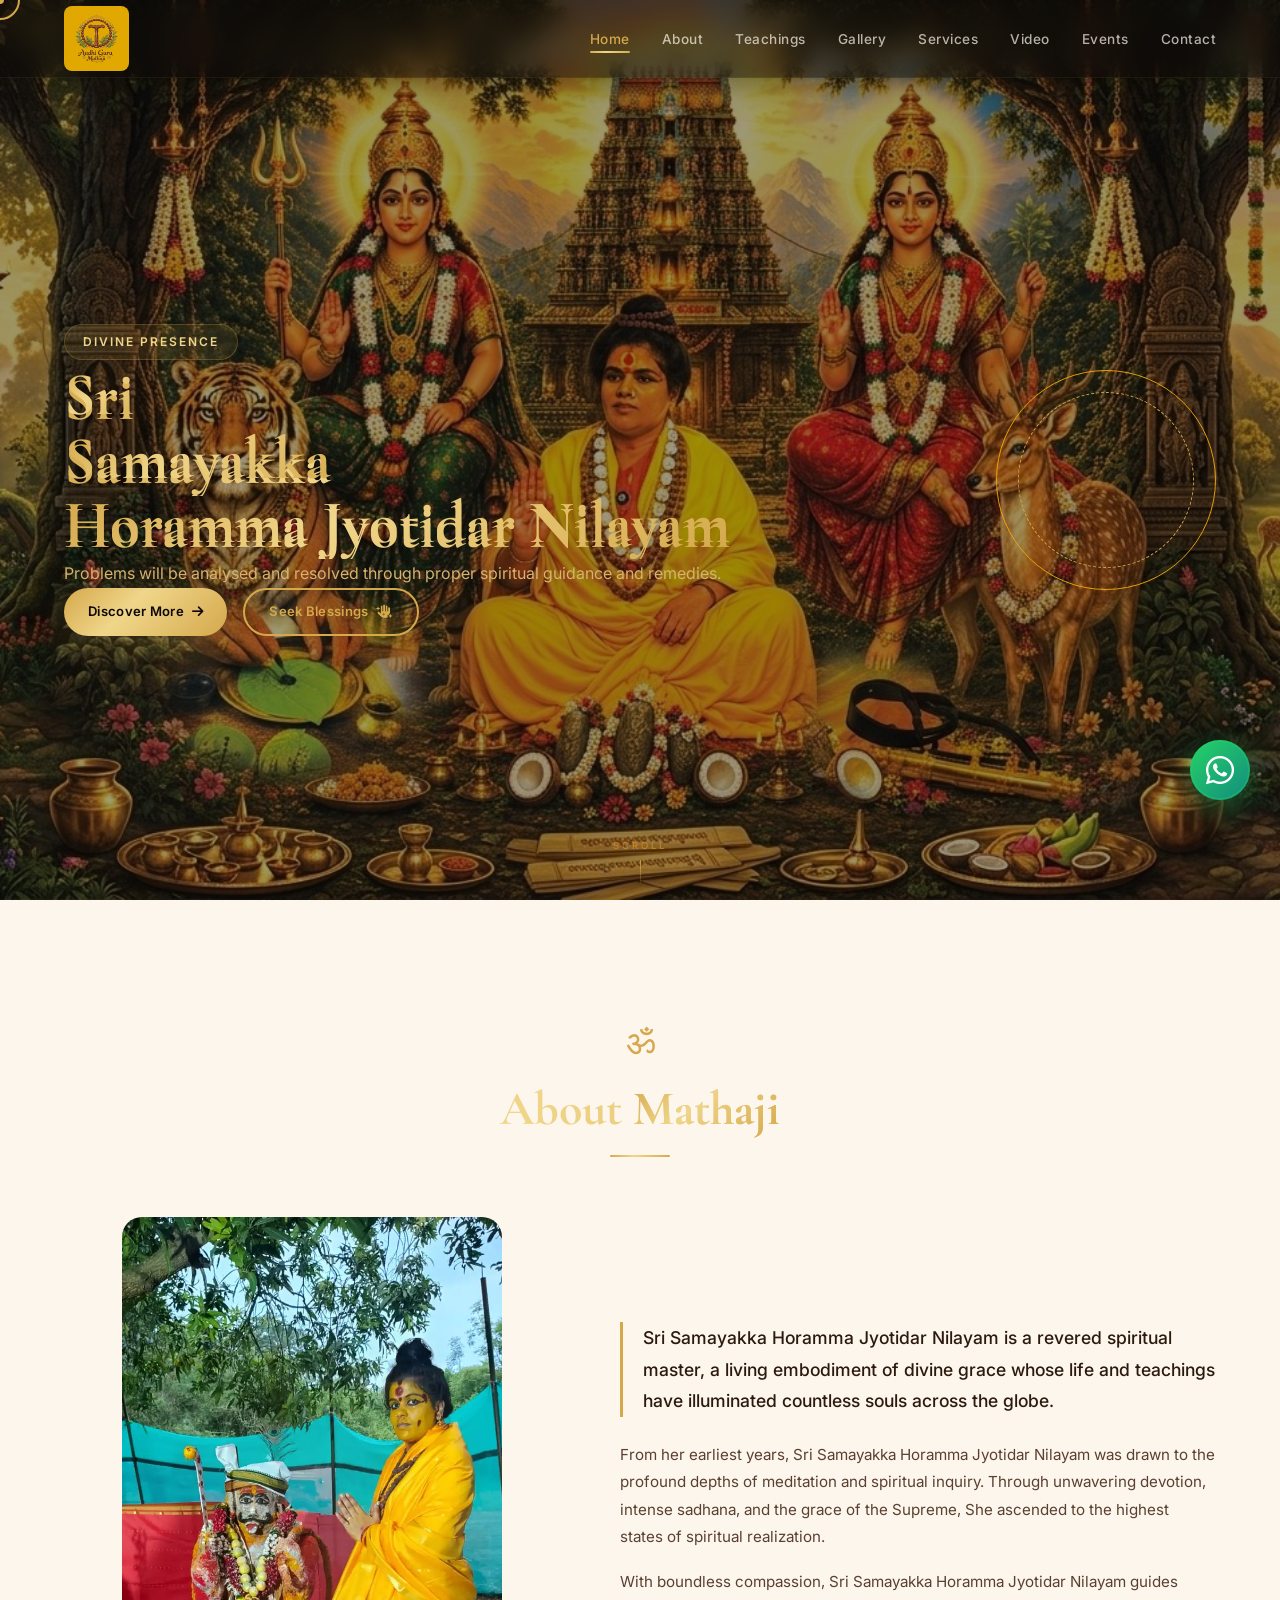
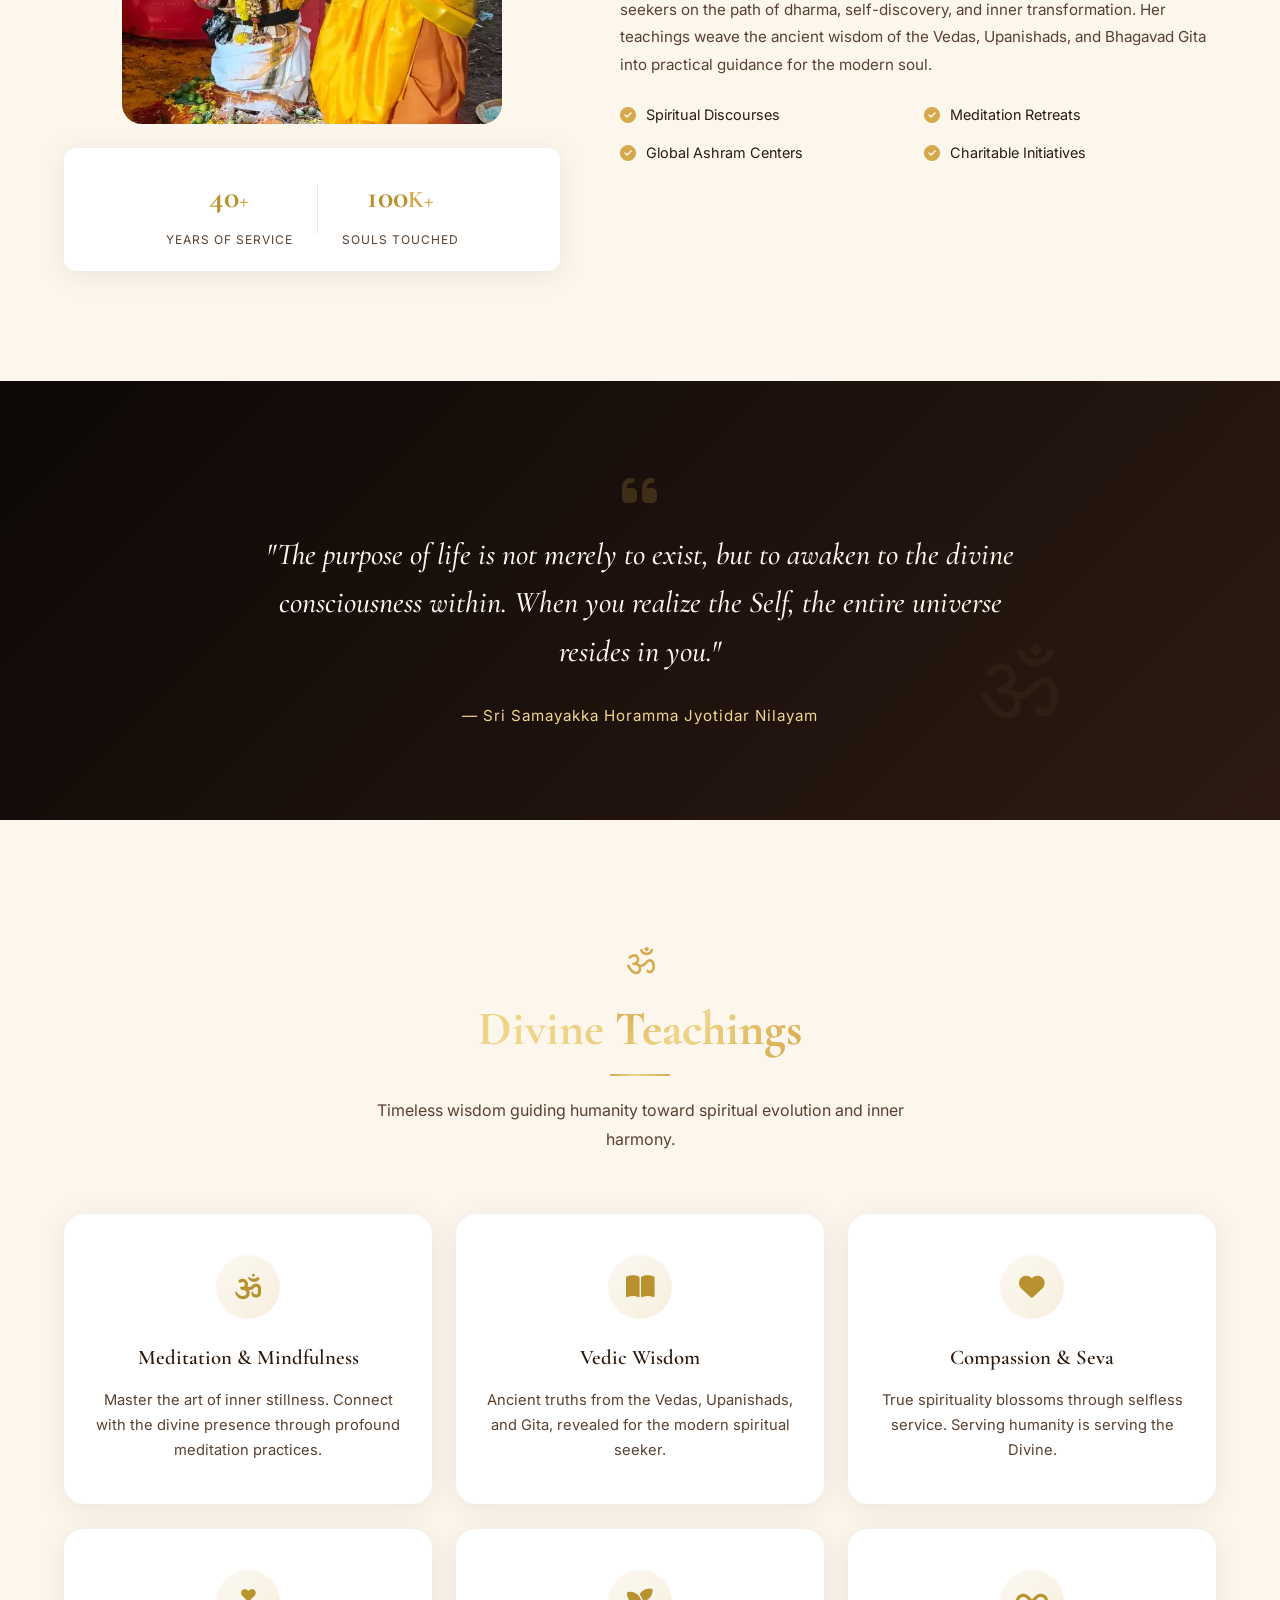
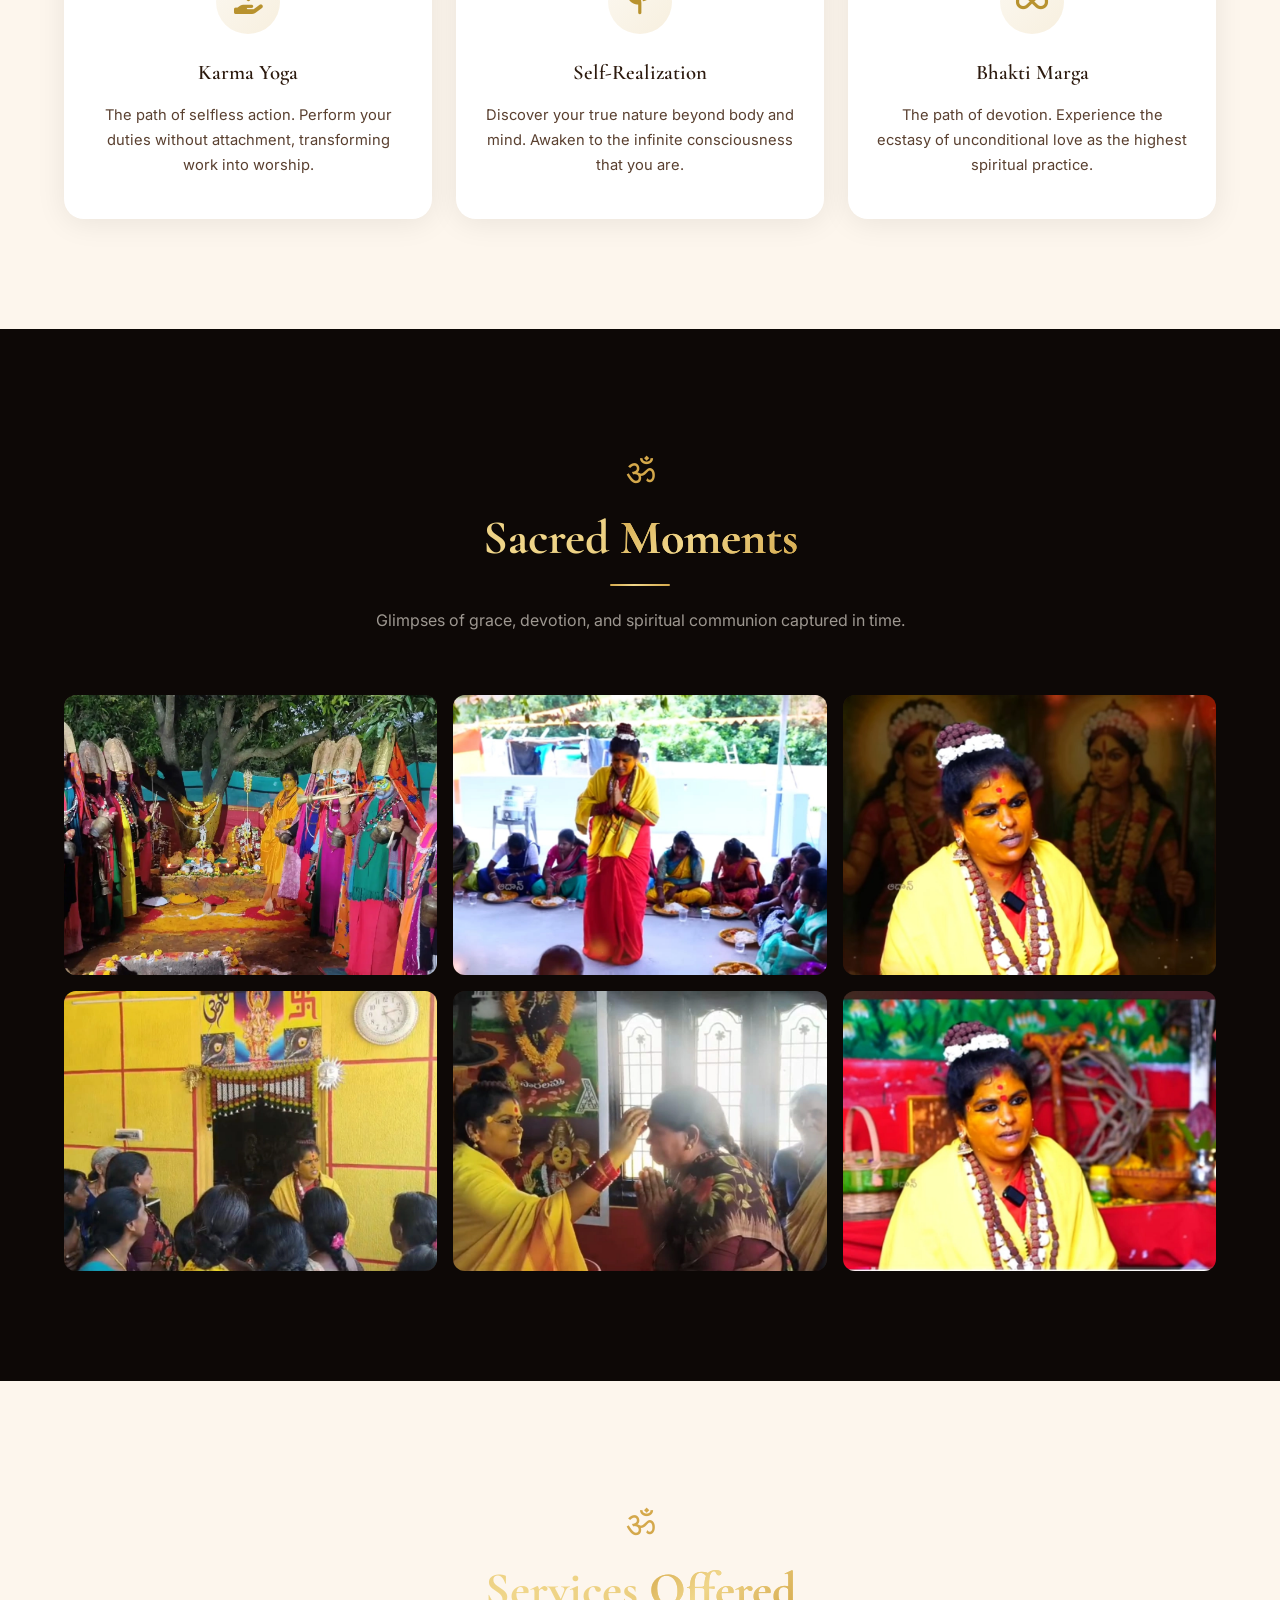
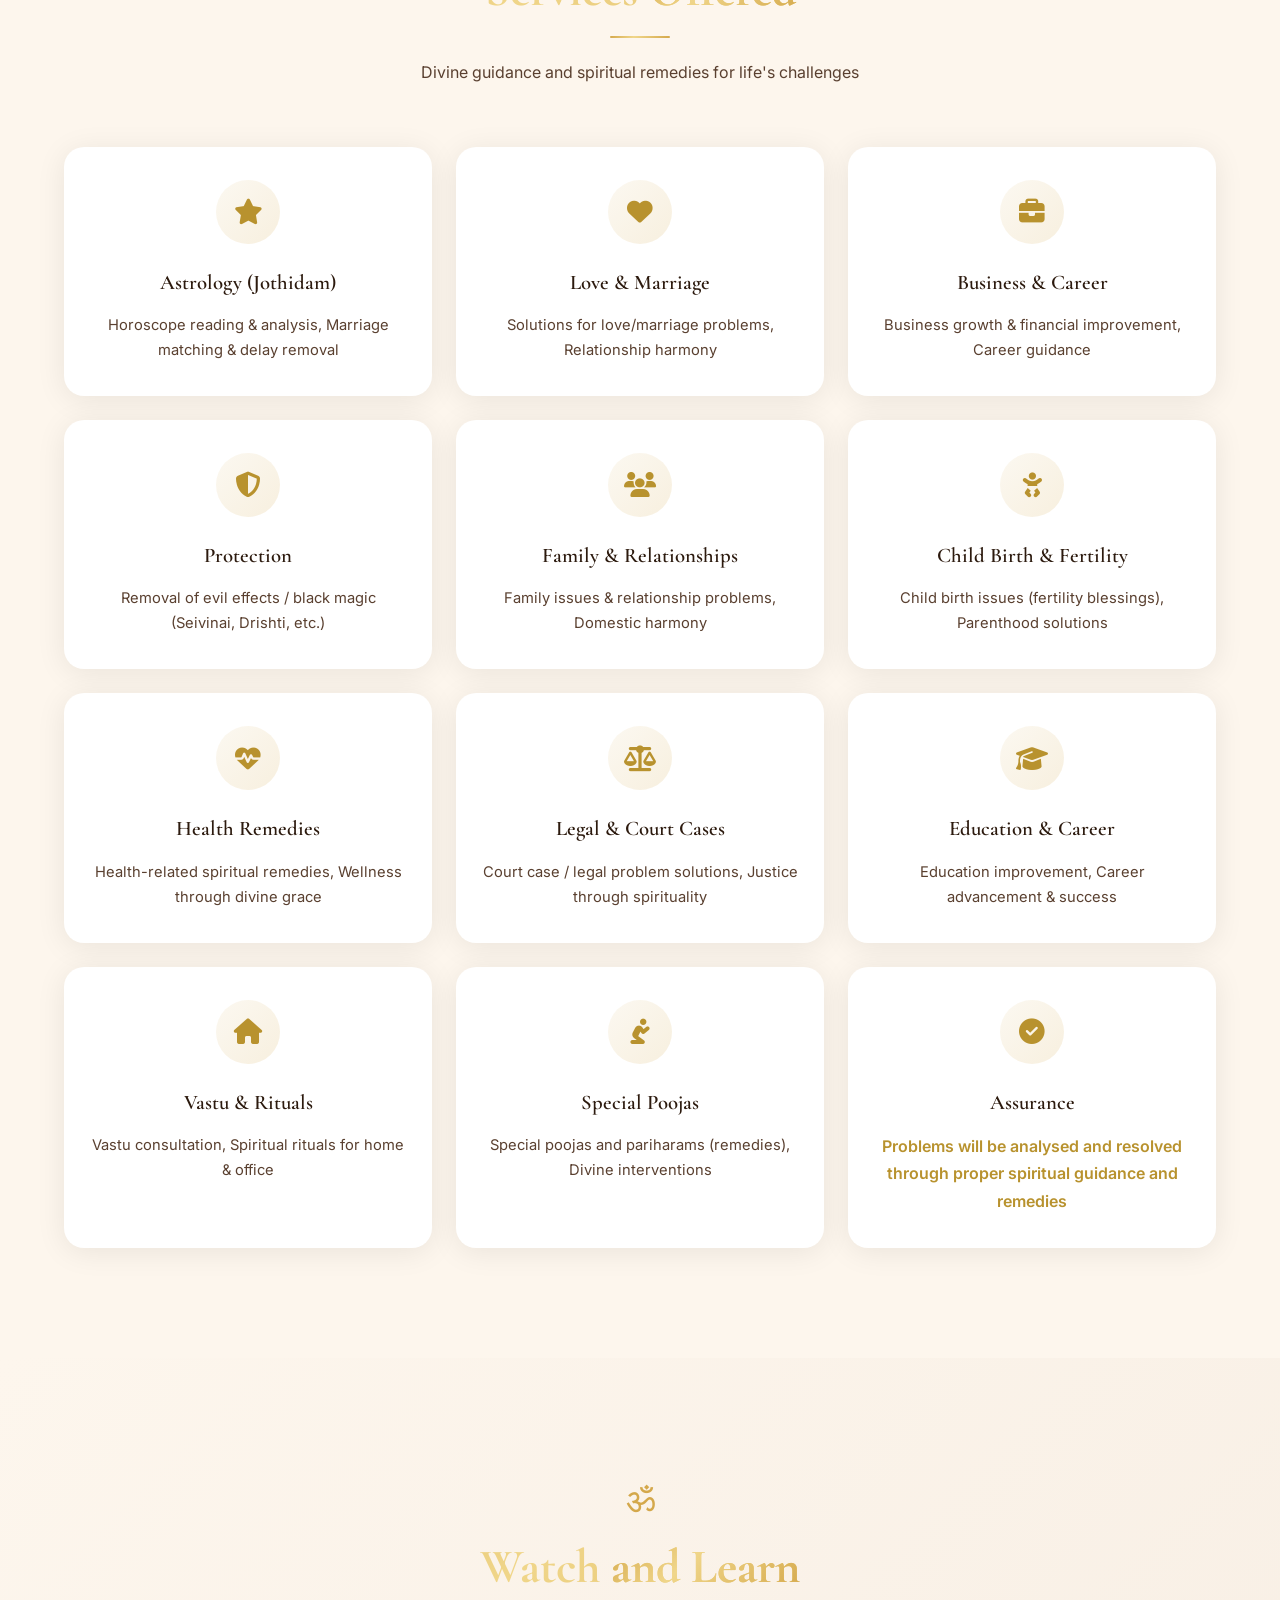
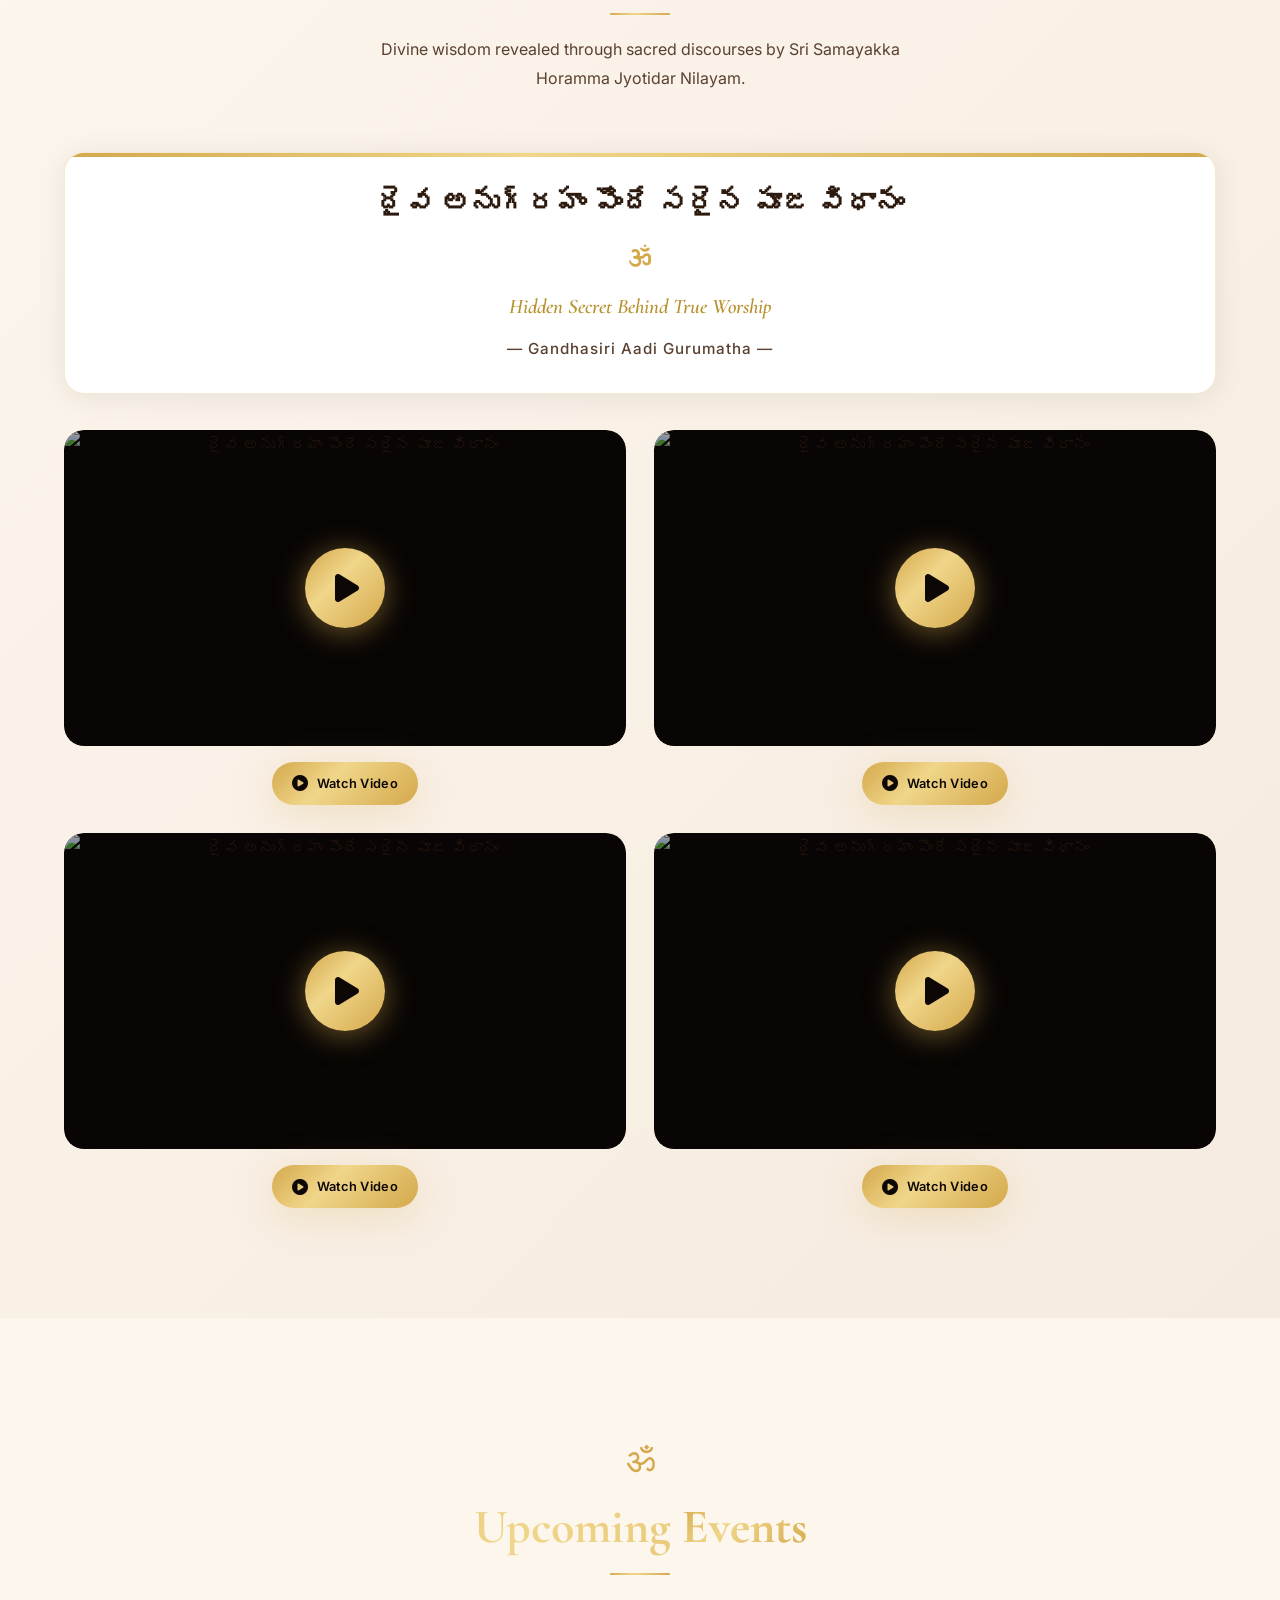
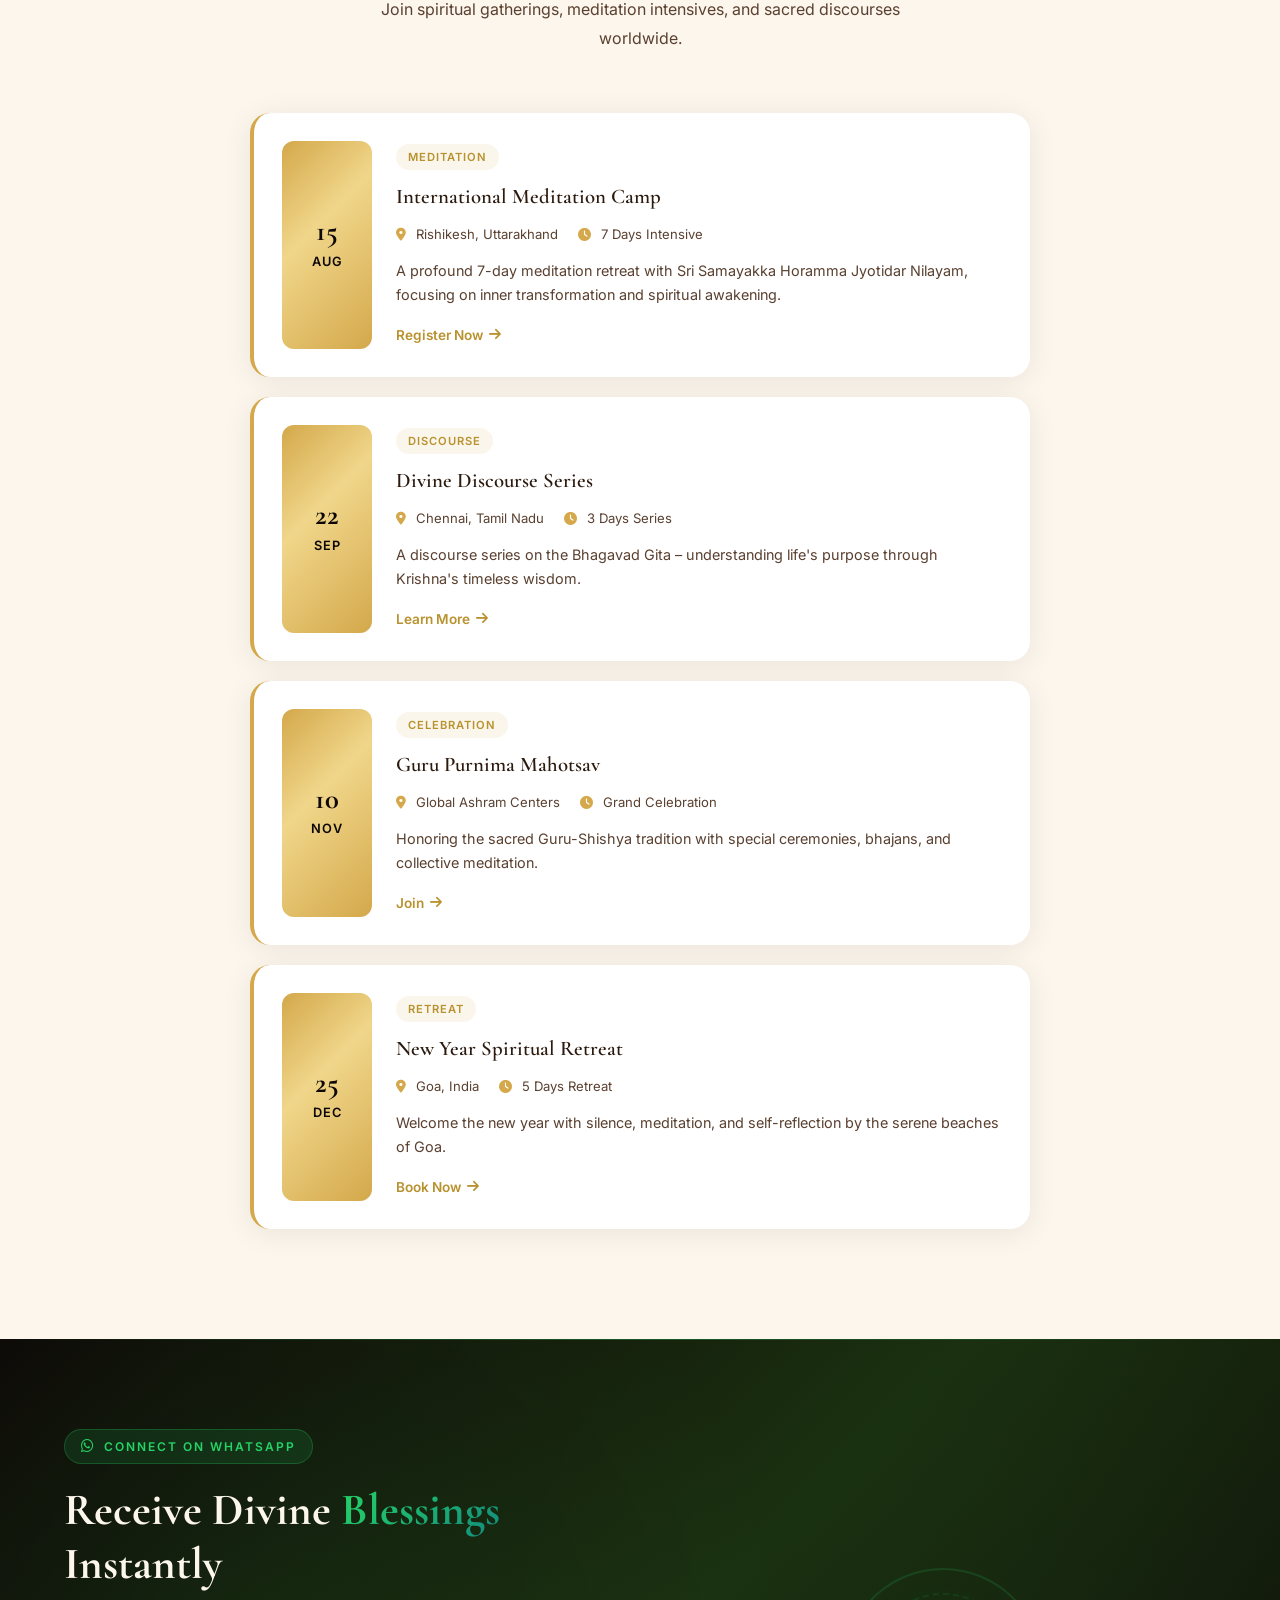
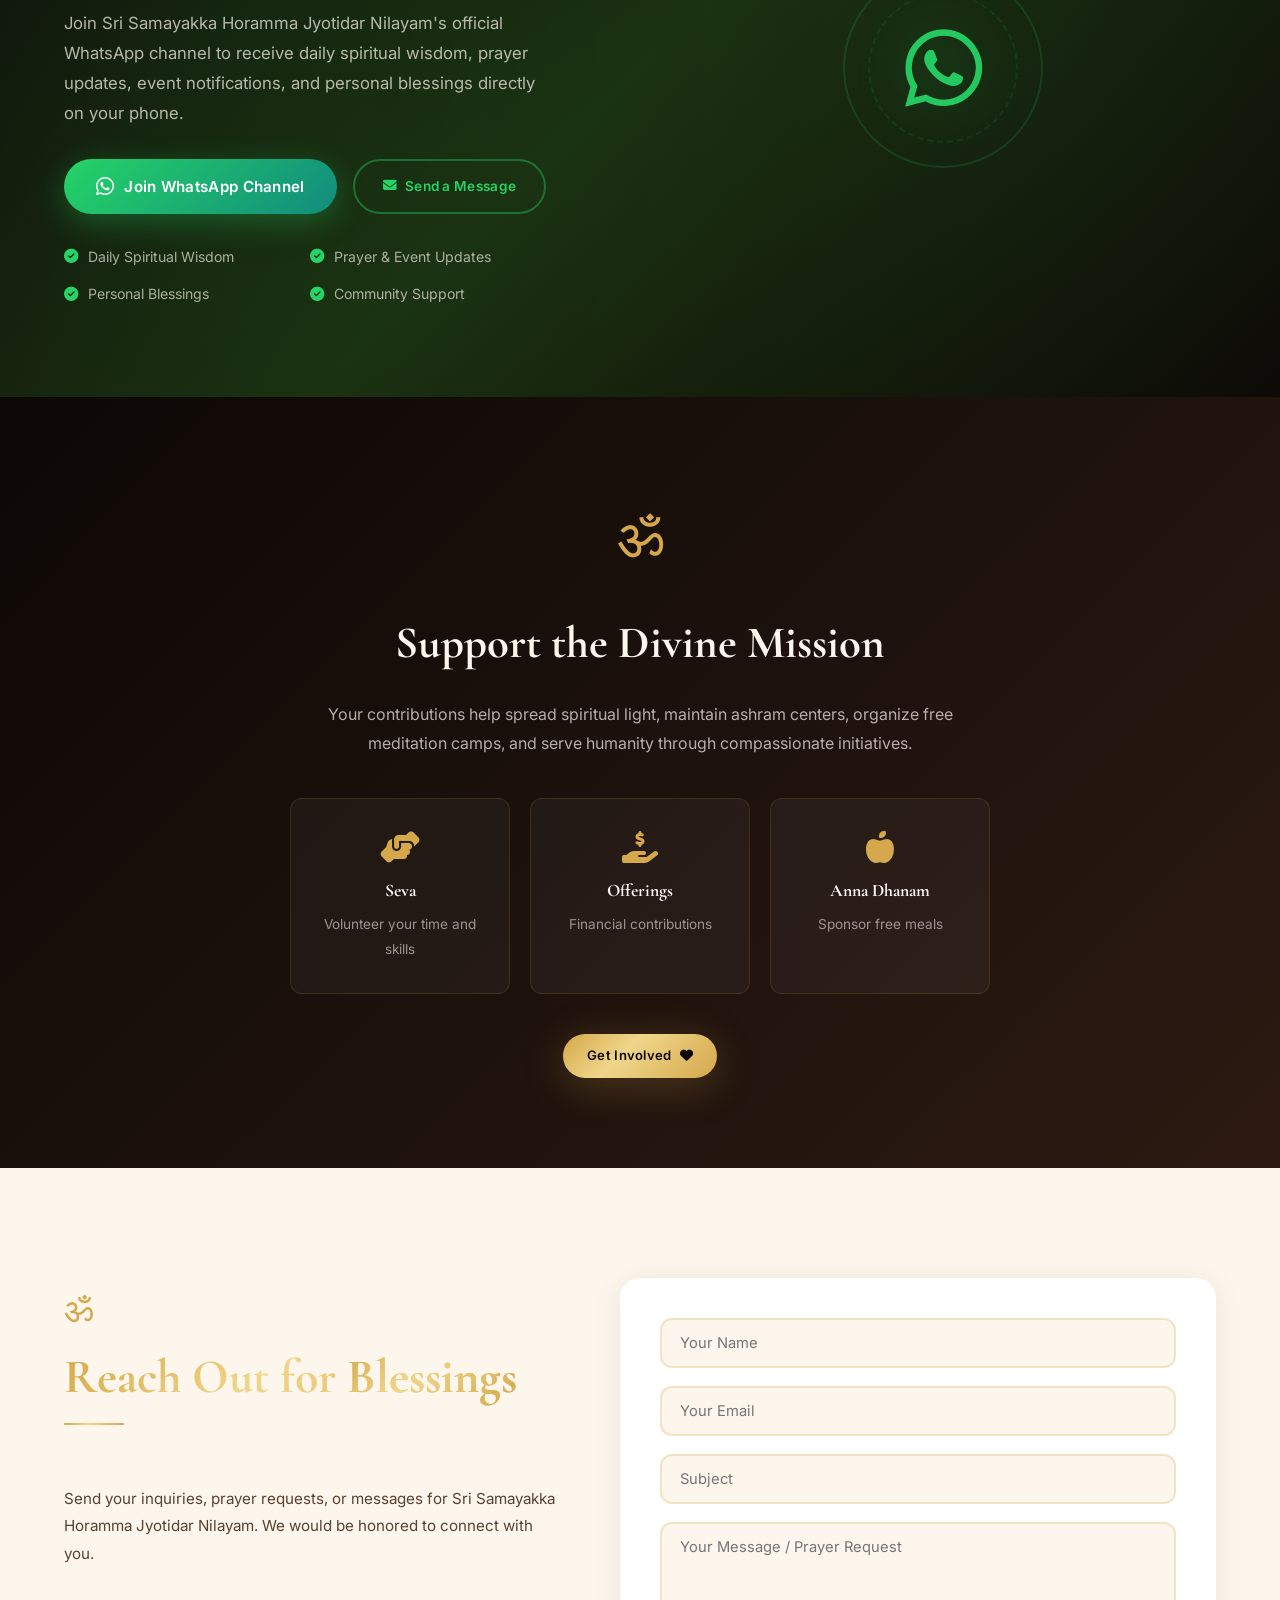
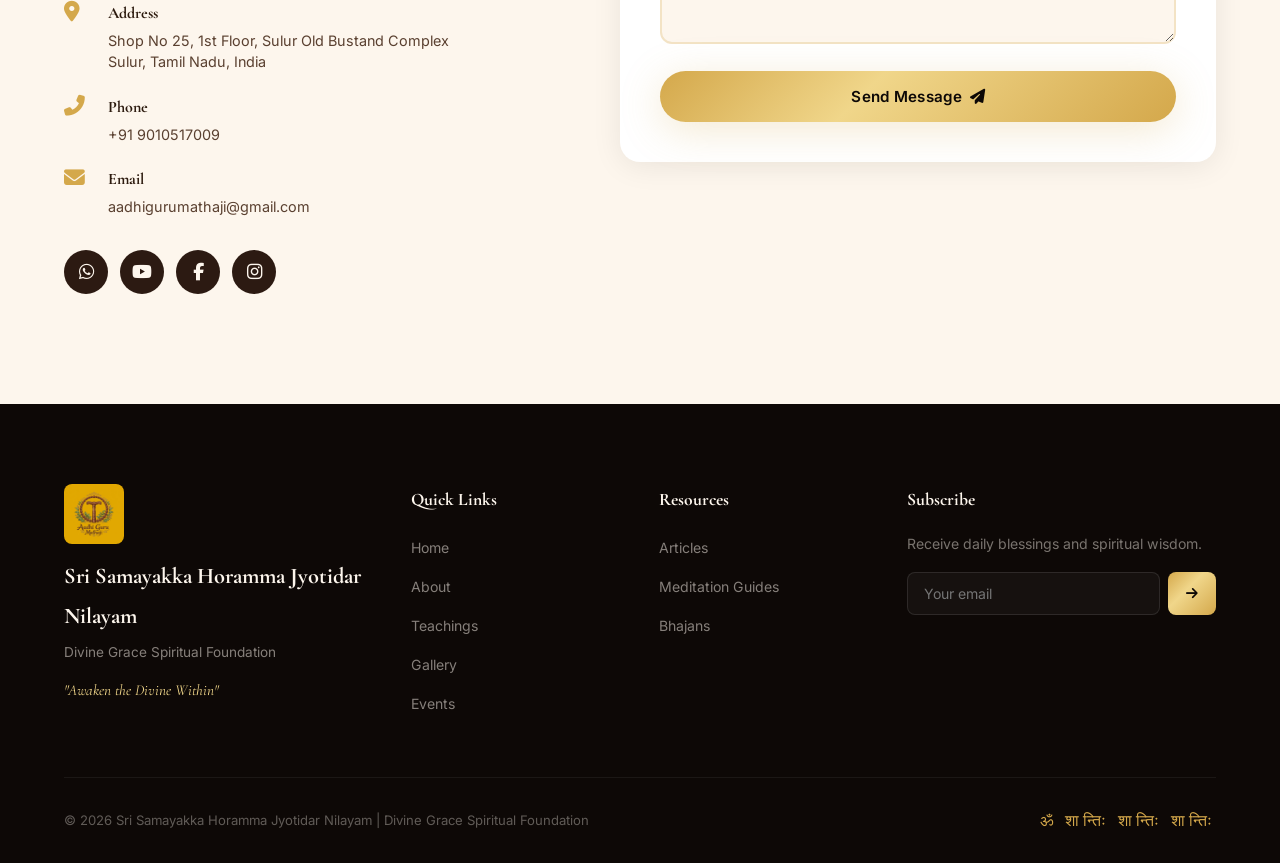
==== commit 546716d2: "Update website with Sri Samayakka Horamma Jyotidar Nilayam branding, Services section, WhatsApp inte" ====
--- a/guru mathaji website/guru mathaji website/index.html
+++ b/guru mathaji website/guru mathaji website/index.html
@@ -3,8 +3,8 @@
 <head>
     <meta charset="UTF-8" />
     <meta name="viewport" content="width=device-width, initial-scale=1.0"/>
-    <meta name="description" content="Aadhi Guru Mathaji - Divine Spiritual Master, guiding souls toward enlightenment through the timeless wisdom of Sanatana Dharma.">
-    <title>Aadhi Guru Mathaji | Divine Spiritual Master</title>
+    <meta name="description" content="Sri Samayakka Horamma Jyotidar Nilayam - Divine Spiritual Master, guiding souls toward enlightenment through the timeless wisdom of Sanatana Dharma.">
+    <title>Sri Samayakka Horamma Jyotidar Nilayam | Divine Spiritual Master</title>
 
     <!-- Fonts -->
     <link rel="preconnect" href="https://fonts.googleapis.com">
@@ -29,14 +29,14 @@
             <div class="ring-inner"></div>
         </div>
         <div class="preloader-om">ॐ</div>
-        <p>Aadhi Guru Mathaji</p>
+        <p>Sri Samayakka Horamma Jyotidar Nilayam</p>
     </div>
 
     <!-- ==================== NAVBAR ==================== -->
     <header class="header" id="header">
         <div class="header-container">
             <a href="#home" class="logo">
-                <img src="images/logo-mathaji.jpg" alt="Aadhi Guru Mathaji" class="logo-img" />
+                <img src="images/logo-mathaji.jpg" alt="Sri Samayakka Horamma Jyotidar Nilayam" class="logo-img" />
             </a>
             <button class="menu-toggle" id="menuToggle" aria-label="Menu">
                 <span></span><span></span><span></span>
@@ -47,6 +47,7 @@
                     <li><a href="#about" class="nav-link">About</a></li>
                     <li><a href="#teachings" class="nav-link">Teachings</a></li>
                     <li><a href="#gallery" class="nav-link">Gallery</a></li>
+                    <li><a href="#services" class="nav-link">Services</a></li>
                     <li><a href="#video" class="nav-link">Video</a></li>
                     <li><a href="#events" class="nav-link">Events</a></li>
                     <li><a href="#contact" class="nav-link">Contact</a></li>
@@ -65,14 +66,13 @@
                 <span class="hero-badge">Divine Presence</span>
                 
                 <h1>
-                    <span class="hero-greeting">Welcome to</span>
-                    <span class="hero-name"><br>Aadhi Guru Mathaji </br></span>
-                    
+                    <span class="hero-name">Sri </span>
+                    <span class="hero-name">Samayakka </span>
+                    <span class="hero-name">Horamma Jyotidar Nilayam </span>
                 </h1>
-                <p class="hero-desc">
-                    A divine spiritual master illuminating the path of righteousness, 
-                    inner peace, and self-realization through the eternal wisdom of Sanatana Dharma.
-                </p>
+                <p style="color: #D8B26E;">
+    Problems will be analysed and resolved through proper spiritual guidance and remedies.
+</p>
                 <div class="hero-actions">
                     <a href="#about" class="btn btn-primary">
                         <span>Discover More</span>
@@ -110,7 +110,7 @@
             <div class="about-grid">
                 <div class="about-visual">
                     <div class="about-image-frame">
-                        <div class="about-image" style="background-image: url('images/mathaji10.webp'); background-size: cover; background-position: center top; cursor: pointer;" data-about-image="images/mathaji10.webp" data-about-title="Aadhi Guru Mathaji" data-about-location="Divine Presence">
+<div class="about-image" style="background-image: url('images/mathaji10.webp'); background-size: cover; background-position: center top; cursor: pointer;" data-about-image="images/mathaji10.webp" data-about-title="Sri Samayakka Horamma Jyotidar Nilayam" data-about-location="Divine Presence">
                             <!-- i class="fas fa-spa"></i>
                             <span>Divine Grace</span -->
                         </div>
@@ -130,17 +130,17 @@
                 </div>
 
                 <div class="about-content">
-                    <p class="about-lead">
-                        Aadhi Guru Mathaji is a revered spiritual master, a living embodiment of divine 
+                <p class="about-lead">
+                        Sri Samayakka Horamma Jyotidar Nilayam is a revered spiritual master, a living embodiment of divine 
                         grace whose life and teachings have illuminated countless souls across the globe.
                     </p>
                     <p>
-                        From her earliest years, Mathaji was drawn to the profound depths of meditation 
+                        From her earliest years, Sri Samayakka Horamma Jyotidar Nilayam was drawn to the profound depths of meditation 
                         and spiritual inquiry. Through unwavering devotion, intense sadhana, and the grace 
-                        of the Supreme, she ascended to the highest states of spiritual realization.
+                        of the Supreme, She ascended to the highest states of spiritual realization.
                     </p>
                     <p>
-                        With boundless compassion, she guides seekers on the path of dharma, self-discovery, 
+                        With boundless compassion, Sri Samayakka Horamma Jyotidar Nilayam guides seekers on the path of dharma, self-discovery, 
                         and inner transformation. Her teachings weave the ancient wisdom of the Vedas, 
                         Upanishads, and Bhagavad Gita into practical guidance for the modern soul.
                     </p>
@@ -176,7 +176,7 @@
                     "The purpose of life is not merely to exist, but to awaken to the divine 
                     consciousness within. When you realize the Self, the entire universe resides in you."
                 </blockquote>
-                <cite>— Aadhi Guru Mathaji</cite>
+                <cite>— Sri Samayakka Horamma Jyotidar Nilayam</cite>
                 <div class="quote-symbol">ॐ</div>
             </div>
         </div>
@@ -296,6 +296,81 @@
         </div>
     </section>
 
+    <!-- ==================== SERVICES ==================== -->
+    <section class="services section" id="services">
+        <div class="container">
+            <div class="section-head">
+                <span class="section-om">ॐ</span>
+                <h2 class="section-title">Services <span>Offered</span></h2>
+                <div class="section-line"></div>
+                <p class="section-desc">Divine guidance and spiritual remedies for life's challenges</p>
+            </div>
+
+            <div class="services-grid">
+                <div class="service-item">
+                    <div class="service-icon"><i class="fas fa-star"></i></div>
+                    <h3>Astrology (Jothidam)</h3>
+                    <p>Horoscope reading & analysis, Marriage matching & delay removal</p>
+                </div>
+                <div class="service-item">
+                    <div class="service-icon"><i class="fas fa-heart"></i></div>
+                    <h3>Love & Marriage</h3>
+                    <p>Solutions for love/marriage problems, Relationship harmony</p>
+                </div>
+                <div class="service-item">
+                    <div class="service-icon"><i class="fas fa-briefcase"></i></div>
+                    <h3>Business & Career</h3>
+                    <p>Business growth & financial improvement, Career guidance</p>
+                </div>
+                <div class="service-item">
+                    <div class="service-icon"><i class="fas fa-shield-alt"></i></div>
+                    <h3>Protection</h3>
+                    <p>Removal of evil effects / black magic (Seivinai, Drishti, etc.)</p>
+                </div>
+                <div class="service-item">
+                    <div class="service-icon"><i class="fas fa-users"></i></div>
+                    <h3>Family & Relationships</h3>
+                    <p>Family issues & relationship problems, Domestic harmony</p>
+                </div>
+                <div class="service-item">
+                    <div class="service-icon"><i class="fas fa-baby"></i></div>
+                    <h3>Child Birth & Fertility</h3>
+                    <p>Child birth issues (fertility blessings), Parenthood solutions</p>
+                </div>
+                <div class="service-item">
+                    <div class="service-icon"><i class="fas fa-heartbeat"></i></div>
+                    <h3>Health Remedies</h3>
+                    <p>Health-related spiritual remedies, Wellness through divine grace</p>
+                </div>
+                <div class="service-item">
+                    <div class="service-icon"><i class="fas fa-balance-scale"></i></div>
+                    <h3>Legal & Court Cases</h3>
+                    <p>Court case / legal problem solutions, Justice through spirituality</p>
+                </div>
+                <div class="service-item">
+                    <div class="service-icon"><i class="fas fa-graduation-cap"></i></div>
+                    <h3>Education & Career</h3>
+                    <p>Education improvement, Career advancement & success</p>
+                </div>
+                <div class="service-item">
+                    <div class="service-icon"><i class="fas fa-home"></i></div>
+                    <h3>Vastu & Rituals</h3>
+                    <p>Vastu consultation, Spiritual rituals for home & office</p>
+                </div>
+                <div class="service-item">
+                    <div class="service-icon"><i class="fas fa-pray"></i></div>
+                    <h3>Special Poojas</h3>
+                    <p>Special poojas and pariharams (remedies), Divine interventions</p>
+                </div>
+                <div class="service-item">
+                    <div class="service-icon"><i class="fas fa-check-circle"></i></div>
+                    <h3>Assurance</h3>
+                    <p class="assurance-text">Problems will be analysed and resolved through proper spiritual guidance and remedies</p>
+                </div>
+            </div>
+        </div>
+    </section>
+
     <!-- ==================== VIDEO ==================== -->
     <section class="video section" id="video">
         <div class="container">
@@ -303,7 +378,7 @@
                 <span class="section-om">ॐ</span>
                 <h2 class="section-title">Watch <span>and Learn</span></h2>
                 <div class="section-line"></div>
-                <p class="section-desc">Divine wisdom revealed through sacred discourses by Aadhi Guru Mathaji.</p>
+                <p class="section-desc">Divine wisdom revealed through sacred discourses by Sri Samayakka Horamma Jyotidar Nilayam.</p>
             </div>
 
             <div class="video-wrapper">
@@ -319,7 +394,7 @@
                 <div class="video-horizontal-grid">
                     <!-- Video 1 -->
                     <div class="video-horizontal-item">
-                        <div class="video-card-link" data-video-id="LCBBNt--Lss">
+                        <div class="video-card-link" data-video-id="images/video.1.mp4" data-video-type="local">
                             <div class="video-container">
                                 <div class="video-thumbnail">
                                     <img src="https://img.youtube.com/vi/LCBBNt--Lss/maxresdefault.jpg" alt="దైవ అనుగ్రహం పొందే సరైన పూజ విధానం" loading="lazy" />
@@ -332,16 +407,16 @@
                             </div>
                         </div>
                         <div class="video-cta">
-                            <div class="btn btn-primary video-popup-btn" data-video-id="LCBBNt--Lss">
-                                <i class="fab fa-youtube"></i>
-                                <span>Watch on YouTube</span>
+                            <div class="btn btn-primary video-popup-btn" data-video-id="images/video.1.mp4" data-video-type="local">
+                                <i class="fas fa-play-circle"></i>
+                                <span>Watch Video</span>
                             </div>
                         </div>
                     </div>
 
                     <!-- Video 2 -->
                     <div class="video-horizontal-item">
-                        <div class="video-card-link" data-video-id="JV_IIQm-IYE">
+                        <div class="video-card-link" data-video-id="images/video.2.mp4" data-video-type="local">
                             <div class="video-container">
                                 <div class="video-thumbnail">
                                     <img src="https://img.youtube.com/vi/JV_IIQm-IYE/maxresdefault.jpg" alt="దైవ అనుగ్రహం పొందే సరైన పూజ విధానం" loading="lazy" />
@@ -354,16 +429,16 @@
                             </div>
                         </div>
                         <div class="video-cta">
-                            <div class="btn btn-primary video-popup-btn" data-video-id="JV_IIQm-IYE">
-                                <i class="fab fa-youtube"></i>
-                                <span>Watch on YouTube</span>
+                            <div class="btn btn-primary video-popup-btn" data-video-id="images/video.2.mp4" data-video-type="local">
+                                <i class="fas fa-play-circle"></i>
+                                <span>Watch Video</span>
                             </div>
                         </div>
                     </div>
 
                     <!-- Video 3 -->
                     <div class="video-horizontal-item">
-                        <div class="video-card-link" data-video-id="JjGVvg7h6jo">
+                        <div class="video-card-link" data-video-id="images/video.3.mp4" data-video-type="local">
                             <div class="video-container">
                                 <div class="video-thumbnail">
                                     <img src="https://img.youtube.com/vi/JjGVvg7h6jo/maxresdefault.jpg" alt="దైవ అనుగ్రహం పొందే సరైన పూజ విధానం" loading="lazy" />
@@ -376,16 +451,16 @@
                             </div>
                         </div>
                         <div class="video-cta">
-                            <div class="btn btn-primary video-popup-btn" data-video-id="JjGVvg7h6jo">
-                                <i class="fab fa-youtube"></i>
-                                <span>Watch on YouTube</span>
+                            <div class="btn btn-primary video-popup-btn" data-video-id="images/video.3.mp4" data-video-type="local">
+                                <i class="fas fa-play-circle"></i>
+                                <span>Watch Video</span>
                             </div>
                         </div>
                     </div>
 
                     <!-- Video 4 -->
                     <div class="video-horizontal-item">
-                        <div class="video-card-link" data-video-id="GaQ4lKhSQG4">
+                        <div class="video-card-link" data-video-id="images/video.4.mp4" data-video-type="local">
                             <div class="video-container">
                                 <div class="video-thumbnail">
                                     <img src="https://img.youtube.com/vi/GaQ4lKhSQG4/maxresdefault.jpg" alt="దైవ అనుగ్రహం పొందే సరైన పూజ విధానం" loading="lazy" />
@@ -398,9 +473,9 @@
                             </div>
                         </div>
                         <div class="video-cta">
-                            <div class="btn btn-primary video-popup-btn" data-video-id="GaQ4lKhSQG4">
-                                <i class="fab fa-youtube"></i>
-                                <span>Watch on YouTube</span>
+                            <div class="btn btn-primary video-popup-btn" data-video-id="images/video.4.mp4" data-video-type="local">
+                                <i class="fas fa-play-circle"></i>
+                                <span>Watch Video</span>
                             </div>
                         </div>
                     </div>
@@ -432,7 +507,7 @@
                             <span><i class="fas fa-map-marker-alt"></i> Rishikesh, Uttarakhand</span>
                             <span><i class="fas fa-clock"></i> 7 Days Intensive</span>
                         </div>
-                        <p>A profound 7-day meditation retreat with Aadhi Guru Mathaji, focusing on inner transformation and spiritual awakening.</p>
+                        <p>A profound 7-day meditation retreat with Sri Samayakka Horamma Jyotidar Nilayam, focusing on inner transformation and spiritual awakening.</p>
                         <a href="#contact" class="event-link">Register Now <i class="fas fa-arrow-right"></i></a>
                     </div>
                 </div>
@@ -485,6 +560,60 @@
                         </div>
                         <p>Welcome the new year with silence, meditation, and self-reflection by the serene beaches of Goa.</p>
                         <a href="#contact" class="event-link">Book Now <i class="fas fa-arrow-right"></i></a>
+                    </div>
+                </div>
+            </div>
+        </div>
+    </section>
+
+    <!-- ==================== WHATSAPP HERO BANNER ==================== -->
+    <section class="whatsapp-hero" id="whatsapp">
+        <div class="container">
+            <div class="whatsapp-hero-grid">
+                <div class="whatsapp-hero-content">
+                    <div class="whatsapp-hero-badge">
+                        <i class="fab fa-whatsapp"></i>
+                        <span>Connect on WhatsApp</span>
+                    </div>
+                    <h2>Receive Divine <span>Blessings</span> Instantly</h2>
+                    <p>
+                        Join Sri Samayakka Horamma Jyotidar Nilayam's official WhatsApp channel to receive daily spiritual wisdom, 
+                        prayer updates, event notifications, and personal blessings directly on your phone.
+                    </p>
+                    <div class="whatsapp-hero-actions">
+                        <a href="https://wa.me/919010517009?text=Om%20%E0%A5%90%20Aadhi%20Guru%20Mathaji%20%E0%A5%A4%20I%20seek%20your%20divine%20blessings." target="_blank" rel="noopener noreferrer" class="btn-whatsapp">
+                            <i class="fab fa-whatsapp"></i>
+                            <span>Join WhatsApp Channel</span>
+                        </a>
+                        <a href="https://wa.me/919010517009?text=Om%20%E0%A5%90%20Aadhi%20Guru%20Mathaji%20%E0%A5%A4%20I%20seek%20your%20divine%20blessings." target="_blank" rel="noopener noreferrer" class="btn-whatsapp-outline">
+                            <i class="fas fa-envelope"></i>
+                            <span>Send a Message</span>
+                        </a>
+                    </div>
+                    <div class="whatsapp-features">
+                        <div class="whatsapp-feature">
+                            <i class="fas fa-check-circle"></i>
+                            <span>Daily Spiritual Wisdom</span>
+                        </div>
+                        <div class="whatsapp-feature">
+                            <i class="fas fa-check-circle"></i>
+                            <span>Prayer & Event Updates</span>
+                        </div>
+                        <div class="whatsapp-feature">
+                            <i class="fas fa-check-circle"></i>
+                            <span>Personal Blessings</span>
+                        </div>
+                        <div class="whatsapp-feature">
+                            <i class="fas fa-check-circle"></i>
+                            <span>Community Support</span>
+                        </div>
+                    </div>
+                </div>
+                <div class="whatsapp-hero-visual">
+                    <div class="whatsapp-hero-icon-wrap">
+                        <i class="fab fa-whatsapp whatsapp-hero-icon"></i>
+                        <div class="whatsapp-hero-ring"></div>
+                        <div class="whatsapp-hero-ring-2"></div>
                     </div>
                 </div>
             </div>
@@ -536,7 +665,7 @@
                         <h2 class="section-title">Reach Out for <span>Blessings</span></h2>
                         <div class="section-line"></div>
                     </div>
-                    <p class="contact-desc">Send your inquiries, prayer requests, or messages for Aadhi Guru Mathaji. We would be honored to connect with you.</p>
+                    <p class="contact-desc">Send your inquiries, prayer requests, or messages for Sri Samayakka Horamma Jyotidar Nilayam. We would be honored to connect with you.</p>
 
                     <div class="contact-details">
                         <div class="contact-item">
@@ -563,10 +692,10 @@
                     </div>
 
                     <div class="contact-social">
+                        <a href="https://wa.me/919010517009?text=Om%20%E0%A5%90%20Aadhi%20Guru%20Mathaji%20%E0%A5%A4%20I%20seek%20your%20divine%20blessings." target="_blank" rel="noopener noreferrer" aria-label="WhatsApp"><i class="fab fa-whatsapp"></i></a>
                         <a href="#" aria-label="YouTube"><i class="fab fa-youtube"></i></a>
                         <a href="#" aria-label="Facebook"><i class="fab fa-facebook-f"></i></a>
                         <a href="#" aria-label="Instagram"><i class="fab fa-instagram"></i></a>
-                        <a href="#" aria-label="Twitter"><i class="fab fa-twitter"></i></a>
                     </div>
                 </div>
 
@@ -599,8 +728,8 @@
     <div class="container">
         <div class="footer-grid">
             <div class="footer-brand">
-                <img src="images/logo-mathaji.jpg" alt="Aadhi Guru Mathaji" class="footer-logo-img" />
-                <h3>Aadhi Guru Mathaji</h3>
+                <img src="images/logo-mathaji.jpg" alt="Sri Samayakka Horamma Jyotidar Nilayam" class="footer-logo-img" />
+                <h3>Sri Samayakka Horamma Jyotidar Nilayam</h3>
                 <p>Divine Grace Spiritual Foundation</p>
                 <p class="footer-motto">"Awaken the Divine Within"</p>
             </div>
@@ -632,11 +761,20 @@
             </div>
         </div>
         <div class="footer-bottom">
-            <p>&copy; 2026 Aadhi Guru Mathaji | Divine Grace Spiritual Foundation</p>
+            <p>&copy; 2026 Sri Samayakka Horamma Jyotidar Nilayam | Divine Grace Spiritual Foundation</p>
             <p class="footer-shanti">ॐ शान्तिः शान्तिः शान्तिः</p>
         </div>
     </div>
 </footer>
+    <!-- ==================== FLOATING WHATSAPP BUTTON ==================== -->
+    <div class="whatsapp-float">
+        <div class="whatsapp-float-tooltip">Chat with Mathaji</div>
+        <a href="https://wa.me/919010517009?text=Om%20%E0%A5%90%20Aadhi%20Guru%20Mathaji%20%E0%A5%A4%20I%20seek%20your%20divine%20blessings." target="_blank" rel="noopener noreferrer" class="whatsapp-float-btn" aria-label="Chat on WhatsApp">
+            <div class="pulse-ring"></div>
+            <i class="fab fa-whatsapp"></i>
+        </a>
+    </div>
+
     <!-- ==================== BACK TO TOP ==================== -->
     <button class="back-top" id="backTop" aria-label="Back to top">
         <i class="fas fa-arrow-up"></i>
--- a/guru mathaji website/guru mathaji website/css/styles.css
+++ b/guru mathaji website/guru mathaji website/css/styles.css
@@ -263,7 +263,9 @@
    ========================================================================== */
 .hero {
     min-height: 100vh;
+    min-height: 100dvh;
     height: 100vh;
+    height: 100dvh;
     display: flex;
     align-items: center;
     position: relative;
@@ -274,7 +276,7 @@
     position: absolute;
     inset: 0;
 background:
-        url('../ast.png') center center / contain no-repeat,
+        url('../images/tb.1.jpeg') center center / cover no-repeat,
         radial-gradient(ellipse at 20% 50%, rgba(212,168,75,0.08) 0%, transparent 60%),
         radial-gradient(ellipse at 80% 20%, rgba(240,124,58,0.06) 0%, transparent 50%),
         radial-gradient(ellipse at 50% 80%, rgba(212,168,75,0.04) 0%, transparent 50%);
@@ -286,7 +288,7 @@
     content: '';
     position: absolute;
     inset: 0;
-    background: rgba(13, 8, 6, 0.6);
+    background: rgba(13, 8, 6, 0.4);
     z-index: 1;
 }
 .hero-particle {
@@ -325,9 +327,24 @@
     padding: 70px 24px 10px;
 }
 
+/* On small screens, allow hero to grow taller than viewport if content needs it */
+@media (max-width: 768px) {
+    .hero {
+        min-height: 100svh;
+        height: auto;
+        padding: 20px 0;
+    }
+}
+
 .hero-text h1 { 
-      margin: 10px ;
+      margin: 0;
       line-height: 1.1;
+}
+
+@media (max-width:768px) {
+    .hero-text h1 { 
+        margin: 0;
+    }
 }
 
 .hero-badge {
@@ -357,10 +374,15 @@
 .hero-name {
     display: block;
     font-family: var(--font-heading);
-    font-size: 3.8rem;
+    font-size: clamp(2.2rem, 8vw, 3.8rem);
     font-weight: 700;
-    line-height: 1.0;
-    color: var(--cream);
+    line-height: 1.05;
+    background: var(--gold-gradient);
+    -webkit-background-clip: text;
+    -webkit-text-fill-color: transparent;
+    background-clip: text;
+    word-wrap: break-word;
+    overflow-wrap: break-word;
 }
 .hero-name::first-line {
     background: var(--gold-gradient);
@@ -379,11 +401,12 @@
 
 .hero-desc {
     font-size: 0.95rem;
-    color: var(--text-cream);
+    color: var(--gold);
     line-height: 1.7;
     margin: 14px 0 24px;
-    opacity: 0.75;
+    opacity: 1;
     max-width: 600px;
+    font-weight: 500;
 }
 
 .hero-actions {
@@ -436,8 +459,8 @@
 }
 .hero-om-container {
     position: relative;
-    width: 140px;
-    height: 140px;
+    width: 220px;
+    height: 220px;
     display: flex;
     align-items: center;
     justify-content: center;
@@ -447,6 +470,16 @@
     color: var(--gold);
     opacity: 0.15;
     z-index: 1;
+}
+.hero-profile-img {
+    width: 100%;
+    height: 100%;
+    object-fit: cover;
+    border-radius: 50%;
+    z-index: 2;
+    position: relative;
+    box-shadow: 0 0 40px rgba(212, 168, 75, 0.4);
+    border: 3px solid rgba(212, 168, 75, 0.5);
 }
 .hero-om-ring {
     position: absolute;
@@ -513,9 +546,12 @@
 }
 .section-title {
     font-family: var(--font-heading);
-    font-size: 3rem;
+    font-size: clamp(1.8rem, 5vw, 3rem);
     font-weight: 700;
-    color: var(--text);
+    background: var(--gold-gradient);
+    -webkit-background-clip: text;
+    -webkit-text-fill-color: transparent;
+    background-clip: text;
     line-height: 1.2;
 }
 .section-title span {
@@ -723,6 +759,111 @@
     bottom: -40px;
     right: -20px;
     pointer-events: none;
+}
+
+/* ==========================================================================
+   SERVICES
+   ========================================================================== */
+.services { background: var(--cream); }
+
+.services-grid {
+    display: grid;
+    grid-template-columns: repeat(auto-fit, minmax(280px, 1fr));
+    gap: 24px;
+}
+
+.service-item {
+    background: white;
+    padding: 32px 24px;
+    border-radius: var(--radius-lg);
+    box-shadow: var(--shadow);
+    transition: var(--transition);
+    text-align: center;
+    border: 1px solid transparent;
+}
+
+.service-item:hover {
+    transform: translateY(-6px);
+    box-shadow: var(--shadow-lg);
+    border-color: var(--border);
+}
+
+.service-icon {
+    width: 64px;
+    height: 64px;
+    background: linear-gradient(135deg, rgba(212,168,75,0.08), rgba(212,168,75,0.18));
+    border-radius: 50%;
+    display: flex;
+    align-items: center;
+    justify-content: center;
+    margin: 0 auto 20px;
+    transition: var(--transition);
+}
+
+.service-item:hover .service-icon {
+    background: var(--gold-gradient);
+    transform: scale(1.1);
+}
+
+.service-icon i {
+    font-size: 1.6rem;
+    color: var(--gold-dark);
+    transition: var(--transition);
+}
+
+.service-item:hover .service-icon i {
+    color: var(--deep);
+}
+
+.service-item h3 {
+    font-family: var(--font-heading);
+    font-size: 1.3rem;
+    font-weight: 600;
+    color: var(--text);
+    margin-bottom: 12px;
+}
+
+.service-item p {
+    color: var(--text-light);
+    font-size: 0.92rem;
+    line-height: 1.7;
+}
+
+.service-item .assurance-text {
+    color: var(--gold-dark);
+    font-weight: 600;
+    font-size: 1rem;
+}
+
+/* Services responsive */
+@media (max-width: 768px) {
+    .services-grid {
+        grid-template-columns: repeat(auto-fit, minmax(250px, 1fr));
+        gap: 20px;
+    }
+    .service-item {
+        padding: 28px 20px;
+    }
+}
+
+@media (max-width: 480px) {
+    .services-grid {
+        grid-template-columns: 1fr;
+        gap: 16px;
+    }
+    .service-item {
+        padding: 24px 18px;
+    }
+    .service-icon {
+        width: 56px;
+        height: 56px;
+    }
+    .service-icon i {
+        font-size: 1.4rem;
+    }
+    .service-item h3 {
+        font-size: 1.2rem;
+    }
 }
 
 /* ==========================================================================
@@ -826,6 +967,16 @@
 .teaching-modal::-webkit-scrollbar-track { background: rgba(212,168,75,0.06); border-radius: 3px; }
 .teaching-modal::-webkit-scrollbar-thumb { background: var(--gold); border-radius: 3px; }
 
+/* Teaching modal mobile padding */
+@media (max-width: 480px) {
+    .teaching-modal {
+        padding: 40px 20px 24px;
+        max-height: 85vh;
+    }
+    .teaching-modal h3 { font-size: 1.3rem; }
+    .teaching-modal p { font-size: 0.95rem; }
+}
+
 /* ==========================================================================
    TEACHINGS
    ========================================================================== */
@@ -954,6 +1105,11 @@
     transition: var(--transition);
 }
 .gallery-item:hover .gallery-overlay { opacity:1; }
+
+/* On touch devices, always show gallery captions since there's no hover */
+@media (hover: none) {
+    .gallery-overlay { opacity: 1; }
+}
 
 .gallery-cat {
     display: inline-block;
@@ -1086,6 +1242,283 @@
 .event-link:hover {
     gap: 10px;
     color: var(--deep);
+}
+
+/* ==========================================================================
+   WHATSAPP HERO BANNER
+   ========================================================================== */
+.whatsapp-hero {
+    background: linear-gradient(135deg, #0d0806 0%, #1a2e0f 50%, #0d0806 100%);
+    padding: 90px 0;
+    position: relative;
+}
+.whatsapp-hero::before {
+    content: '';
+    position: absolute;
+    inset: 0;
+    background: 
+        radial-gradient(circle at 20% 50%, rgba(37, 211, 102, 0.06) 0%, transparent 50%),
+        radial-gradient(circle at 80% 50%, rgba(37, 211, 102, 0.04) 0%, transparent 50%);
+    pointer-events: none;
+}
+.whatsapp-hero::after {
+    content: '';
+    position: absolute;
+    top: 0;
+    left: 0;
+    right: 0;
+    height: 1px;
+    background: linear-gradient(90deg, transparent, rgba(37, 211, 102, 0.3), transparent);
+}
+.whatsapp-hero .container {
+    position: relative;
+    z-index: 1;
+}
+.whatsapp-hero-grid {
+    display: grid;
+    grid-template-columns: 1fr 1fr;
+    gap: 60px;
+    align-items: center;
+}
+.whatsapp-hero-content {
+    text-align: left;
+}
+.whatsapp-hero-badge {
+    display: inline-flex;
+    align-items: center;
+    gap: 8px;
+    padding: 6px 16px;
+    background: rgba(37, 211, 102, 0.12);
+    border: 1px solid rgba(37, 211, 102, 0.25);
+    border-radius: 50px;
+    font-size: 0.75rem;
+    font-weight: 600;
+    color: #25d366;
+    text-transform: uppercase;
+    letter-spacing: 2px;
+    margin-bottom: 20px;
+}
+.whatsapp-hero-badge i {
+    font-size: 0.9rem;
+}
+.whatsapp-hero-content h2 {
+    font-family: var(--font-heading);
+    font-size: 2.8rem;
+    font-weight: 700;
+    color: var(--cream);
+    line-height: 1.2;
+    margin-bottom: 16px;
+}
+.whatsapp-hero-content h2 span {
+    background: linear-gradient(135deg, #25d366, #128C7E);
+    -webkit-background-clip: text;
+    -webkit-text-fill-color: transparent;
+    background-clip: text;
+}
+.whatsapp-hero-content p {
+    color: rgba(253, 246, 237, 0.7);
+    font-size: 1.05rem;
+    line-height: 1.8;
+    margin-bottom: 30px;
+    max-width: 480px;
+}
+.whatsapp-hero-actions {
+    display: flex;
+    gap: 16px;
+    flex-wrap: wrap;
+}
+.btn-whatsapp {
+    display: inline-flex;
+    align-items: center;
+    gap: 10px;
+    padding: 14px 32px;
+    border-radius: 60px;
+    font-size: 0.95rem;
+    font-weight: 600;
+    letter-spacing: 0.3px;
+    transition: var(--transition);
+    border: none;
+    cursor: pointer;
+    background: linear-gradient(135deg, #25d366, #128C7E);
+    color: white;
+    box-shadow: 0 8px 30px rgba(37, 211, 102, 0.3);
+    text-decoration: none;
+}
+.btn-whatsapp:hover {
+    transform: translateY(-3px);
+    box-shadow: 0 12px 40px rgba(37, 211, 102, 0.45);
+}
+.btn-whatsapp i {
+    font-size: 1.3rem;
+}
+.btn-whatsapp-outline {
+    display: inline-flex;
+    align-items: center;
+    gap: 8px;
+    padding: 12px 28px;
+    border-radius: 60px;
+    font-size: 0.85rem;
+    font-weight: 600;
+    letter-spacing: 0.3px;
+    transition: var(--transition);
+    background: transparent;
+    color: #25d366;
+    border: 2px solid rgba(37, 211, 102, 0.4);
+    cursor: pointer;
+    text-decoration: none;
+}
+.btn-whatsapp-outline:hover {
+    background: rgba(37, 211, 102, 0.1);
+    border-color: #25d366;
+    transform: translateY(-3px);
+}
+.whatsapp-hero-visual {
+    display: flex;
+    align-items: center;
+    justify-content: center;
+    min-height: 260px;
+}
+.whatsapp-hero-icon-wrap {
+    position: relative;
+    width: 200px;
+    height: 200px;
+    display: flex;
+    align-items: center;
+    justify-content: center;
+    margin: 20px 0;
+}
+.whatsapp-hero-icon {
+    font-size: 5.5rem;
+    color: #25d366;
+    opacity: 0.95;
+    z-index: 1;
+    filter: drop-shadow(0 0 30px rgba(37, 211, 102, 0.3));
+    line-height: 1;
+    display: flex;
+    align-items: center;
+    justify-content: center;
+}
+.whatsapp-hero-icon-img {
+    width: 180px;
+    height: 180px;
+    object-fit: cover;
+    border-radius: 50%;
+    z-index: 2;
+    position: relative;
+    box-shadow: 0 0 30px rgba(37, 211, 102, 0.3);
+    border: 3px solid rgba(37, 211, 102, 0.4);
+}
+.whatsapp-hero-ring {
+    position: absolute;
+    width: 100%;
+    height: 100%;
+    border: 2px solid rgba(37, 211, 102, 0.15);
+    border-radius: 50%;
+    animation: whatsappPulse 3s ease-in-out infinite;
+    pointer-events: none;
+}
+.whatsapp-hero-ring-2 {
+    position: absolute;
+    width: 75%;
+    height: 75%;
+    border: 2px dashed rgba(37, 211, 102, 0.1);
+    border-radius: 50%;
+    animation: whatsappPulse 3s ease-in-out infinite 1s;
+    pointer-events: none;
+}
+@keyframes whatsappPulse {
+    0%, 100% { transform: scale(1); opacity: 0.4; }
+    50% { transform: scale(1.08); opacity: 0.8; }
+}
+
+.whatsapp-features {
+    display: grid;
+    grid-template-columns: 1fr 1fr;
+    gap: 12px;
+    margin-top: 30px;
+    max-width: 480px;
+}
+.whatsapp-feature {
+    display: flex;
+    align-items: center;
+    gap: 10px;
+    font-size: 0.88rem;
+    color: rgba(253, 246, 237, 0.65);
+}
+.whatsapp-feature i {
+    color: #25d366;
+    font-size: 0.9rem;
+}
+
+/* WhatsApp Floating Button */
+.whatsapp-float {
+    position: fixed;
+    bottom: 100px;
+    right: 30px;
+    z-index: 998;
+    display: flex;
+    flex-direction: column;
+    align-items: flex-end;
+    gap: 8px;
+}
+.whatsapp-float-btn {
+    width: 60px;
+    height: 60px;
+    border-radius: 50%;
+    background: linear-gradient(135deg, #25d366, #128C7E);
+    color: white;
+    font-size: 2rem;
+    display: flex;
+    align-items: center;
+    justify-content: center;
+    box-shadow: 0 6px 30px rgba(37, 211, 102, 0.4);
+    transition: var(--transition);
+    cursor: pointer;
+    border: none;
+    text-decoration: none;
+    position: relative;
+}
+.whatsapp-float-btn:hover {
+    transform: scale(1.1);
+    box-shadow: 0 8px 40px rgba(37, 211, 102, 0.55);
+}
+.whatsapp-float-btn .pulse-ring {
+    position: absolute;
+    width: 100%;
+    height: 100%;
+    border-radius: 50%;
+    border: 2px solid rgba(37, 211, 102, 0.3);
+    animation: floatPulse 2s ease-in-out infinite;
+}
+.whatsapp-float-img {
+    width: 36px;
+    height: 36px;
+    object-fit: contain;
+    border-radius: 50%;
+    position: relative;
+    z-index: 1;
+}
+.whatsapp-float-tooltip {
+    background: var(--deep);
+    color: var(--cream);
+    padding: 8px 14px;
+    border-radius: 8px;
+    font-size: 0.78rem;
+    white-space: nowrap;
+    opacity: 0;
+    transform: translateX(10px);
+    transition: var(--transition);
+    pointer-events: none;
+    box-shadow: 0 4px 15px rgba(0,0,0,0.3);
+    border: 1px solid rgba(37, 211, 102, 0.2);
+}
+.whatsapp-float:hover .whatsapp-float-tooltip {
+    opacity: 1;
+    transform: translateX(0);
+}
+@keyframes floatPulse {
+    0%, 100% { transform: scale(1); opacity: 0.5; }
+    50% { transform: scale(1.2); opacity: 0; }
 }
 
 /* ==========================================================================
@@ -1586,6 +2019,36 @@
     transform: rotate(90deg);
 }
 
+/* Mobile: keep close button inside the visible area */
+@media (max-width: 768px) {
+    .video-modal-content {
+        max-width: 95vw;
+    }
+    .video-modal-close {
+        top: 8px;
+        right: 8px;
+        width: 36px;
+        height: 36px;
+        font-size: 1.2rem;
+        background: rgba(0,0,0,0.5);
+    }
+}
+
+/* Mobile: keep close button inside the visible area */
+@media (max-width: 768px) {
+    .video-modal-content {
+        max-width: 95vw;
+    }
+    .video-modal-close {
+        top: 8px;
+        right: 8px;
+        width: 36px;
+        height: 36px;
+        font-size: 1.2rem;
+        background: rgba(0,0,0,0.5);
+    }
+}
+
 /* --- Teaching Card Jump Animation --- */
 @keyframes cardJump {
     0% { opacity: 0; transform: translateY(40px) scale(0.92); }
@@ -1833,6 +2296,14 @@
     .gallery-grid { grid-template-columns:repeat(2,1fr); }
     .contact-grid { grid-template-columns:1fr; }
     .footer-grid { grid-template-columns:repeat(2,1fr); }
+    .whatsapp-hero-grid { grid-template-columns: 1fr; gap: 40px; }
+    .whatsapp-hero-content { text-align: center; }
+    .whatsapp-hero-content p { margin: 0 auto 30px; }
+    .whatsapp-hero-actions { justify-content: center; }
+    .whatsapp-features { margin: 30px auto 0; }
+    .whatsapp-hero-icon-wrap { width: 160px; height: 160px; }
+    .whatsapp-hero-icon { font-size: 5rem; }
+    .whatsapp-hero-icon-img { width: 120px; height: 120px; }
 }
 
 @media (max-width:768px) {
@@ -1841,50 +2312,102 @@
     .nav {
         position: fixed;
         top: 0; right: -100%;
-        width: 65%;
-        max-width: 280px;
+        width: 70%;
+        max-width: 300px;
         height: auto;
-        min-height: 100vh;
+        min-height: 100svh;
         background: var(--deep);
-        padding: 80px 28px 28px;
+        padding: 80px 24px 28px;
         transition: var(--transition);
         box-shadow: -10px 0 40px rgba(0,0,0,0.4);
+        overflow-y: auto;
     }
     .nav.active { right:0; }
     .nav-list { flex-direction:column; gap:18px; }
-    .nav-link { font-size:1rem; }
-
-    .hero-content { flex-direction:column; text-align:center; padding:100px 24px 40px; }
+    .nav-link { font-size:1rem; padding: 8px 0; }
+
+    .hero-content { flex-direction:column; text-align:center; padding:90px 20px 40px; gap:24px; }
     .hero-actions { justify-content:center; }
-    .hero-name { font-size:2.8rem; }
-    .hero-symbol { display:none; }
+    .hero-symbol { order:-1; }
+    .hero-om-container { width: 140px; height: 140px; }
+    .hero-om { font-size: 3rem; }
     .hero-badge { margin-left:auto; margin-right:auto; }
-
-    .section { padding:70px 0; }
-    .section-title { font-size:2.2rem; }
-
-    .teachings-grid { grid-template-columns:1fr; }
-    .gallery-grid { grid-template-columns:1fr; }
-    .event-card { flex-direction:column; gap:16px; }
-    .event-date-box { flex-direction:row; gap:10px; min-width:auto; padding:10px 20px; }
-    .cta-options { grid-template-columns:1fr; }
+    .hero-greeting { font-size: 1.2rem; }
+    .hero-desc { font-size: 0.9rem; margin: 10px auto 20px; }
+    .hero-scroll { display: none; }
+
+    .section { padding:60px 0; }
+    .section-head { margin-bottom: 40px; }
+    .section-om { font-size: 1.8rem; }
+
+    .teachings-grid { grid-template-columns:1fr; gap:16px; }
+    .teaching-card { padding: 30px 22px; }
+    .gallery-grid { grid-template-columns:1fr; gap:14px; }
+    .event-card { flex-direction:column; gap:16px; padding: 22px; }
+    .event-date-box { flex-direction:row; gap:10px; min-width:auto; padding:10px 20px; align-self: flex-start; }
+    .cta-options { grid-template-columns:1fr; gap:14px; }
     .cta-content h2 { font-size:2rem; }
+    .cta-section { padding: 70px 0; }
+    .quote-section { padding: 60px 0; }
+    .quote-block blockquote { font-size: 1.4rem; }
     .contact-form-wrap { padding:28px 20px; }
     .footer-grid { grid-template-columns:1fr; gap:40px; }
     .footer-bottom { flex-direction:column; text-align:center; }
     .video-title-telugu { font-size: 1.4rem; }
     .video-title-english { font-size: 1.1rem; }
     .video-title-block { padding: 20px; }
+
+    .whatsapp-hero { padding: 60px 0; }
+    .whatsapp-hero-content h2 { font-size: 2rem; }
+    .whatsapp-hero-content p { font-size: 0.95rem; }
+    .whatsapp-hero-grid { gap: 30px; }
+    .whatsapp-hero-visual { min-height: 180px; }
+    .whatsapp-hero-icon-wrap { width: 130px; height: 130px; }
+    .whatsapp-hero-icon { font-size: 4rem; }
+    .whatsapp-hero-icon-img { width: 100px; height: 100px; }
+    .whatsapp-features { grid-template-columns: 1fr; }
+    .whatsapp-float-btn { width: 52px; height: 52px; font-size: 1.6rem; }
+    .whatsapp-float { bottom: 80px; right: 20px; }
+    .back-top { bottom: 20px; right: 20px; }
+
+    /* Lightbox nav buttons smaller and closer on mobile */
+    .lightbox-nav { width: 44px; height: 44px; font-size: 1.1rem; }
+    .lightbox-prev { left: 10px; }
+    .lightbox-next { right: 10px; }
+    .lightbox-close { top: 12px; right: 12px; width: 40px; height: 40px; }
 }
 
 @media (max-width:480px) {
     .video-title-telugu { font-size: 1.2rem; }
     .video-title-english { font-size: 1rem; }
     .video-title-block { padding: 16px; }
-    .hero-name { font-size:2.2rem; }
-    .btn { padding:12px 24px; font-size:0.85rem; }
-    .hero-actions { flex-direction:column; align-items:center; }
-    .about-experience { flex-direction:column; gap:16px; }
+    .hero-name { font-size: 2rem; }
+    .hero-greeting { font-size: 1.05rem; }
+    .btn { padding:11px 22px; font-size:0.82rem; }
+    .hero-actions { flex-direction:column; align-items:stretch; width: 100%; }
+    .hero-actions .btn { justify-content: center; }
+    .about-experience { flex-direction:column; gap:16px; padding: 18px 20px; }
     .exp-divider { width:40px; height:1px; }
     .event-meta { flex-direction:column; gap:6px; }
-}+    .event-body h3 { font-size: 1.2rem; }
+
+    .whatsapp-hero-content h2 { font-size: 1.7rem; }
+    .whatsapp-hero-actions { flex-direction: column; align-items: stretch; }
+    .whatsapp-hero-actions .btn-whatsapp,
+    .whatsapp-hero-actions .btn-whatsapp-outline { justify-content: center; }
+    .whatsapp-float-btn { width: 48px; height: 48px; font-size: 1.4rem; }
+    .whatsapp-float { bottom: 75px; right: 15px; }
+    .back-top { bottom: 20px; right: 15px; width: 42px; height: 42px; font-size: 0.95rem; }
+
+    .container { padding: 0 16px; }
+    .header-container { padding: 0 16px; }
+    .logo-img { height: 52px; }
+    .header.scrolled .logo-img { height: 46px; }
+
+    .quote-block blockquote { font-size: 1.2rem; }
+    .cta-content h2 { font-size: 1.7rem; }
+
+    /* Notification toast full width on small phones */
+    .notification-toast { left: 12px; right: 12px; max-width: none; transform: translateY(100px); }
+    .notification-toast.show { transform: translateY(0); }
+}
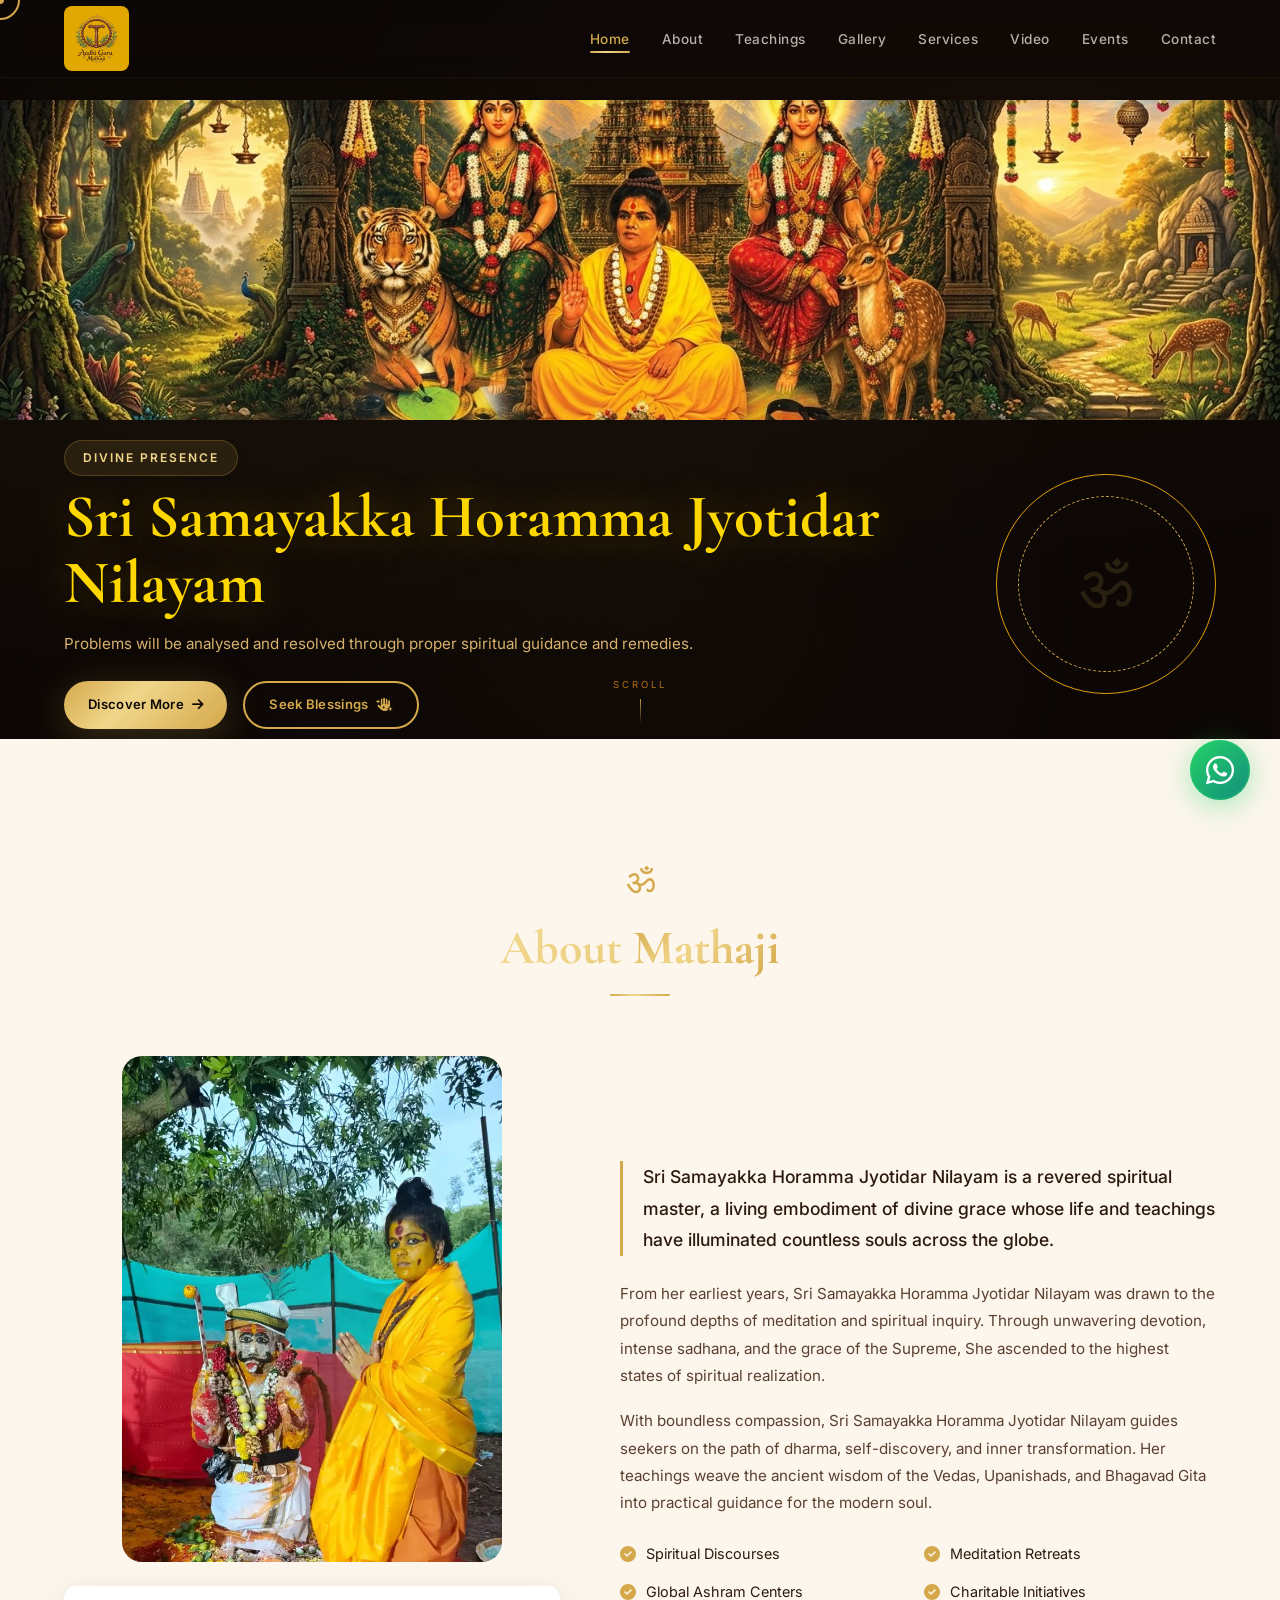
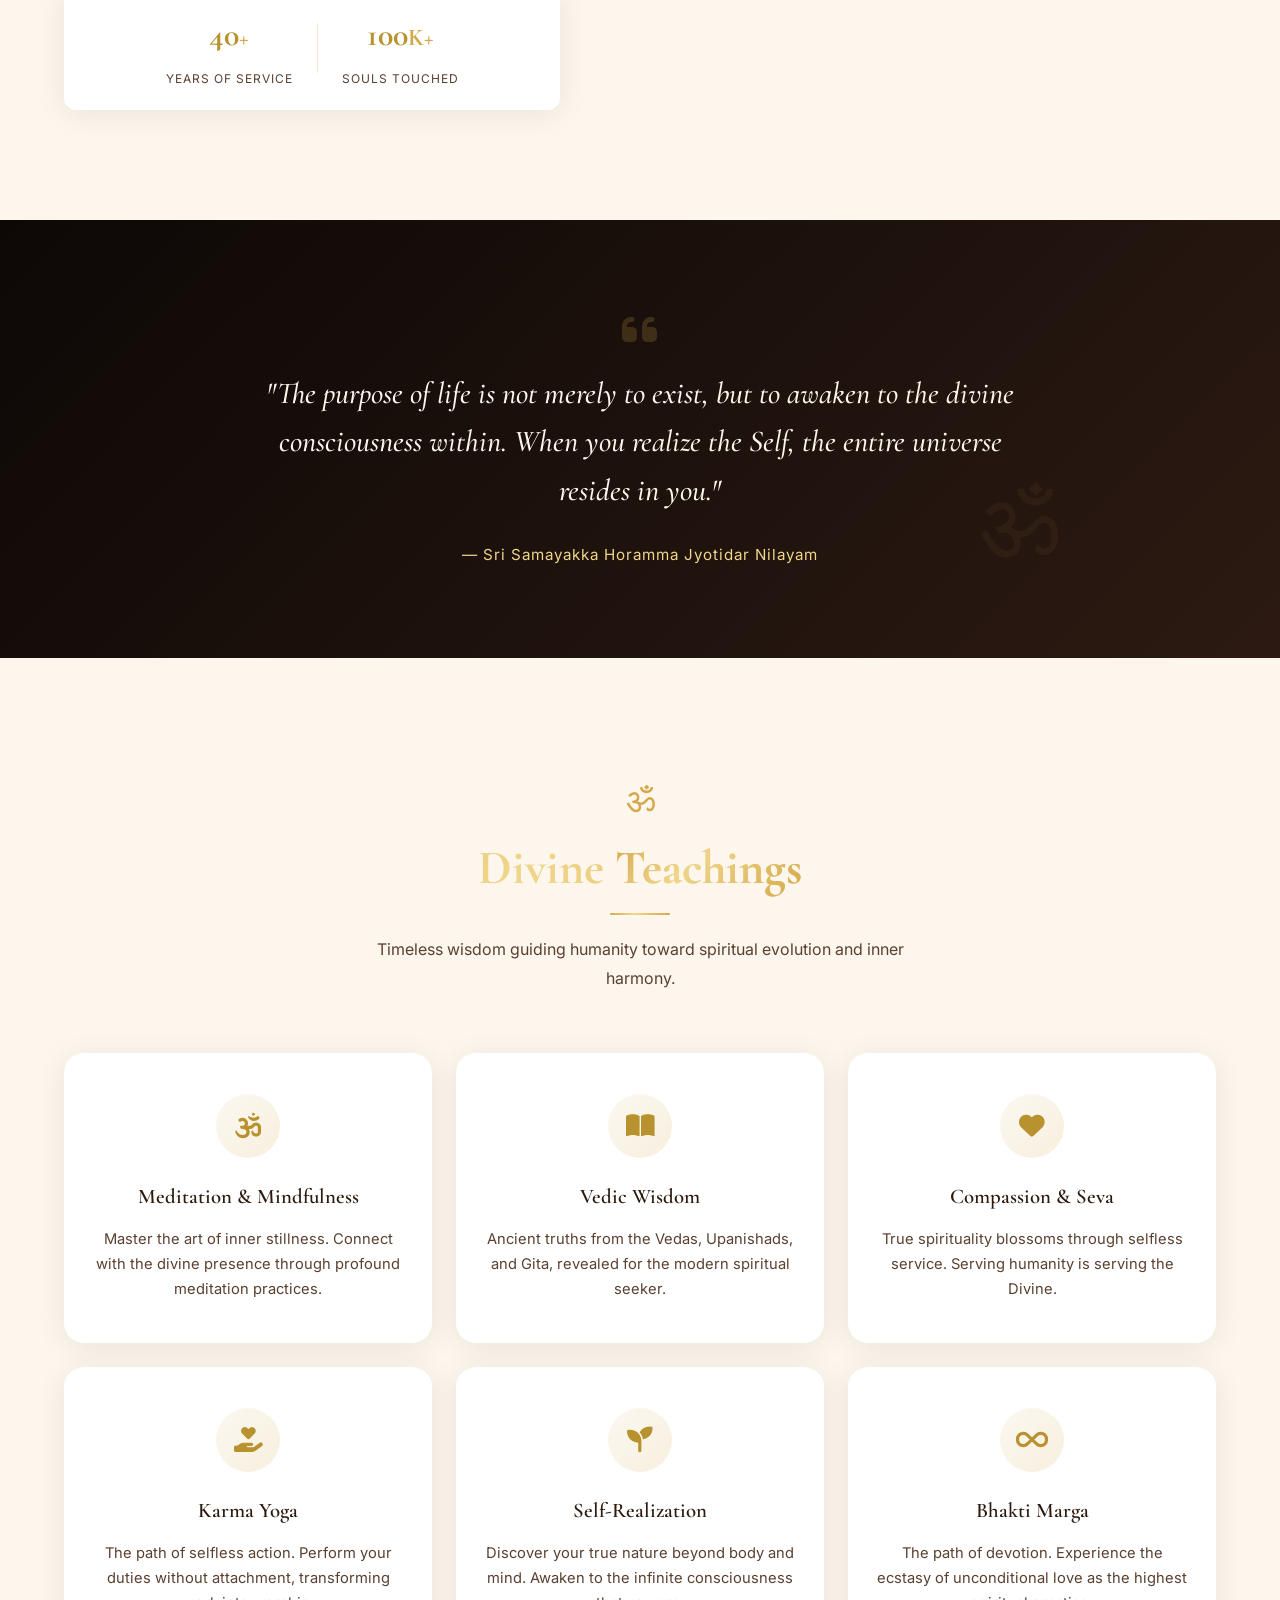
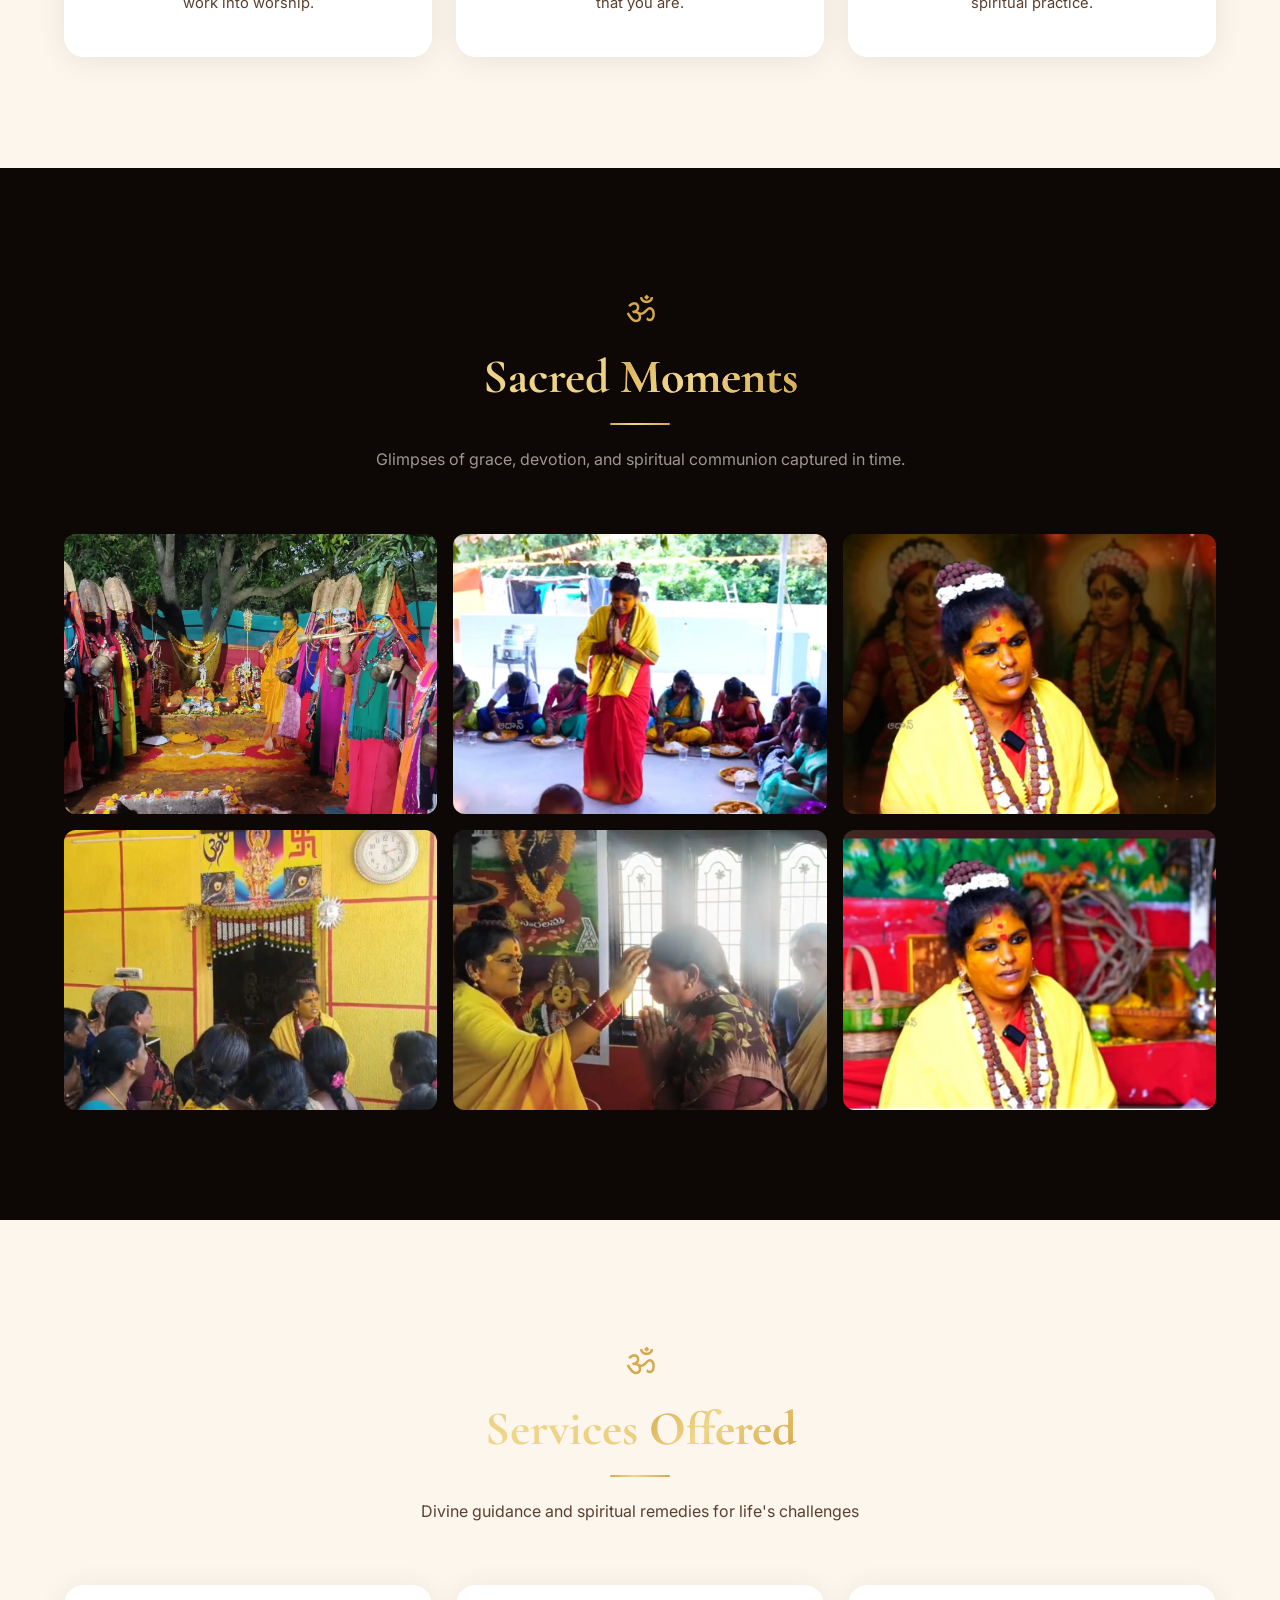
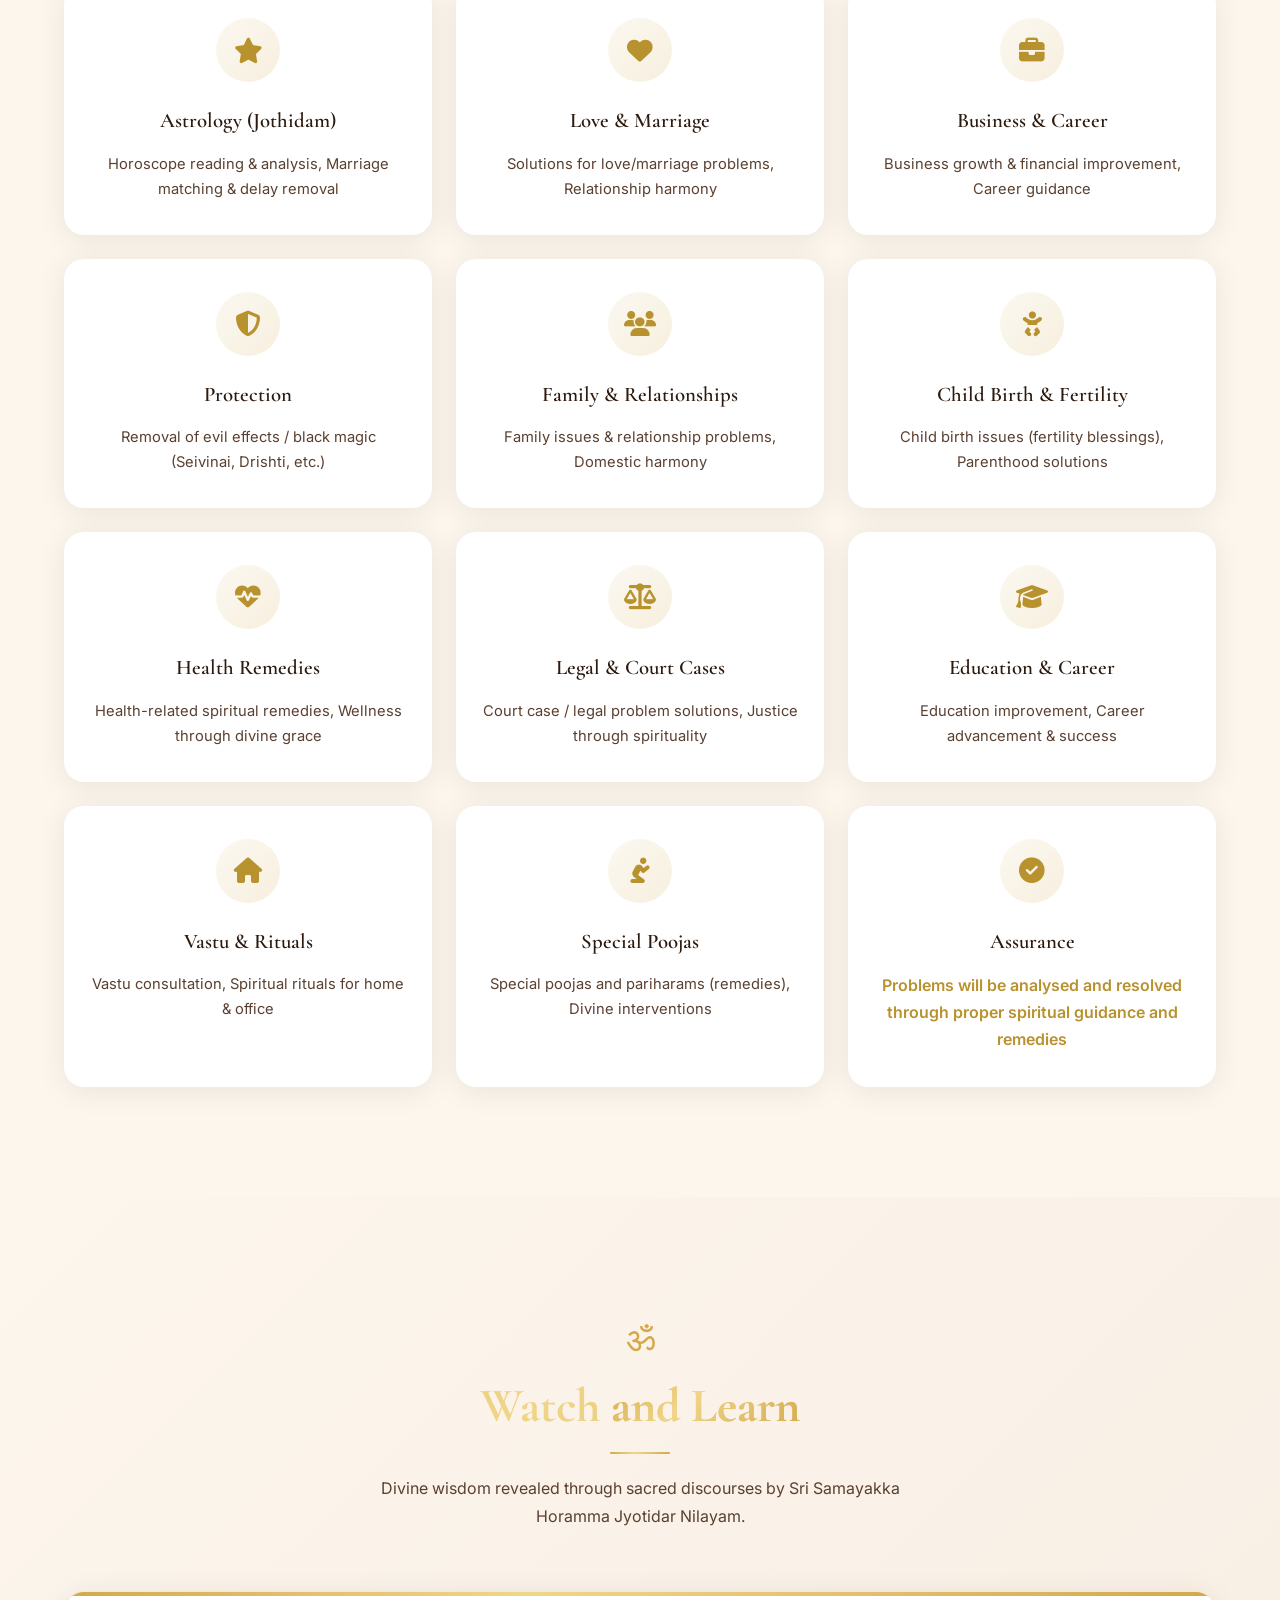
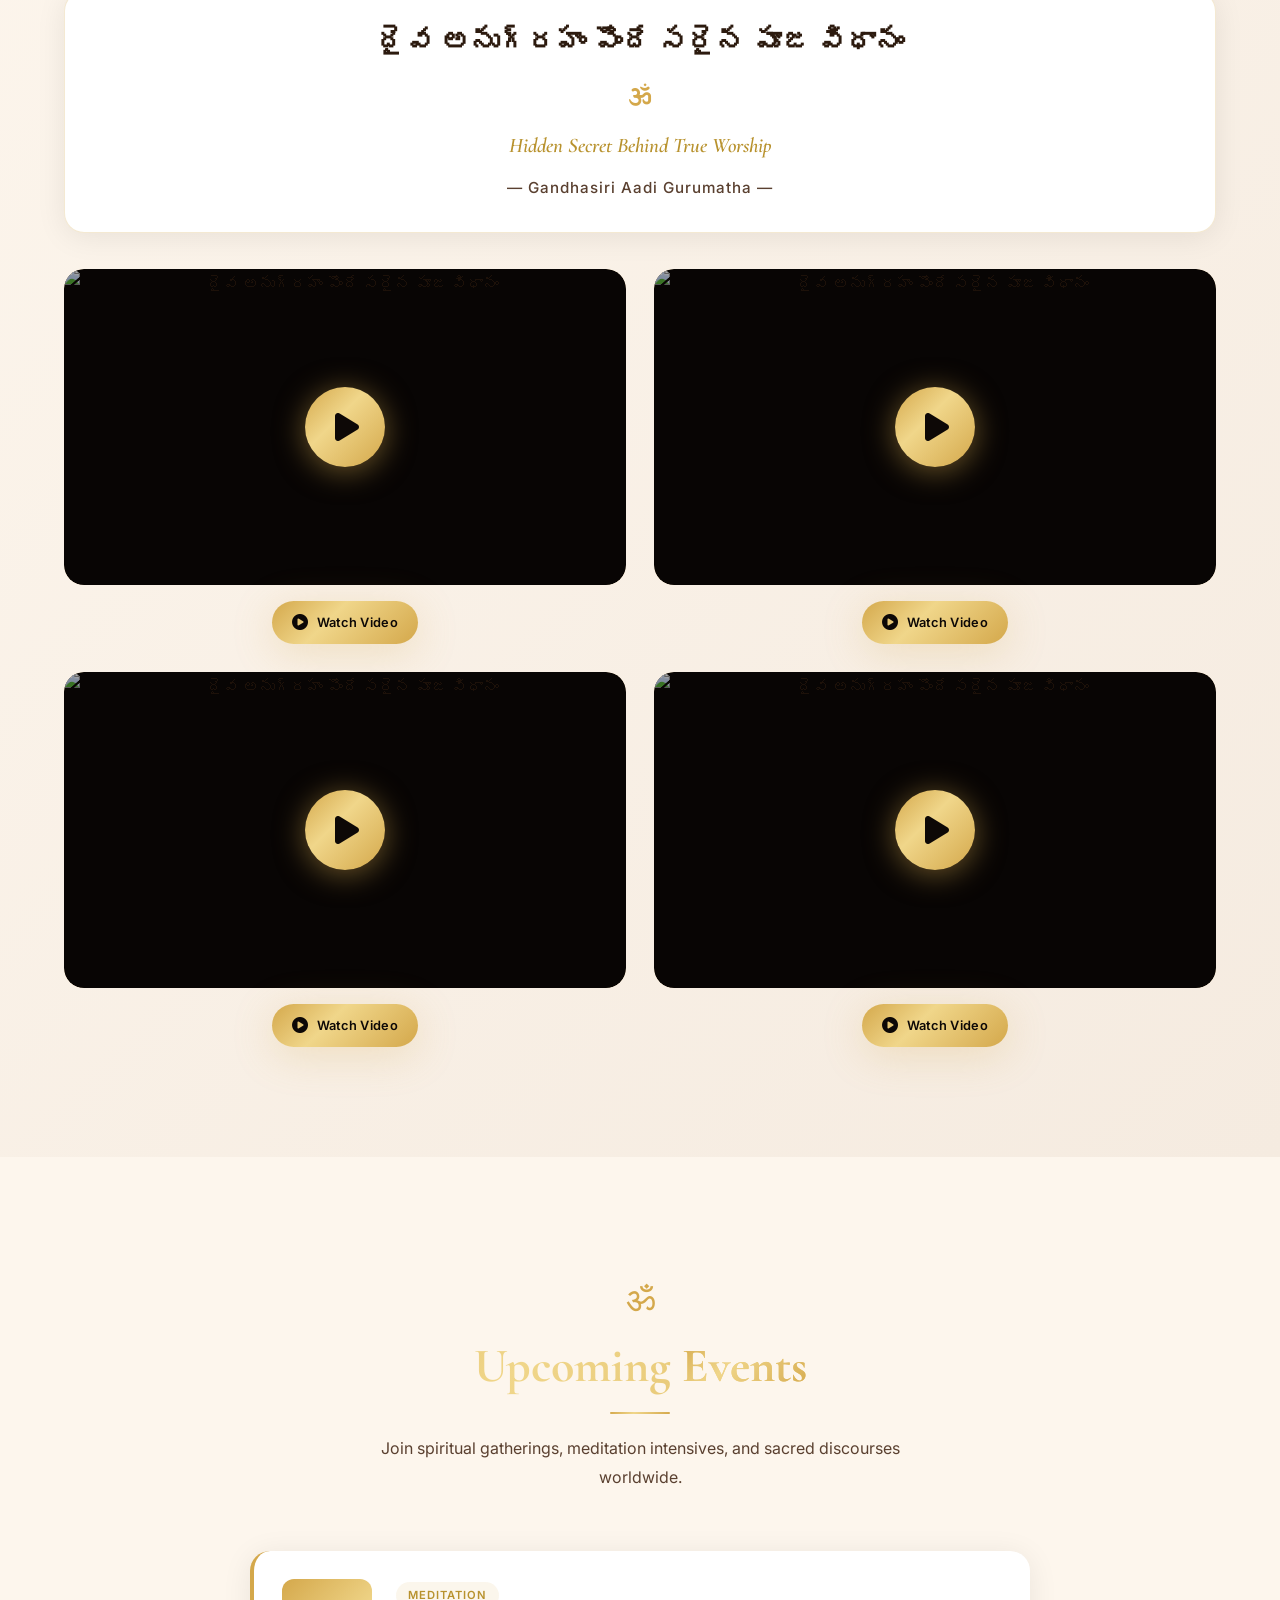
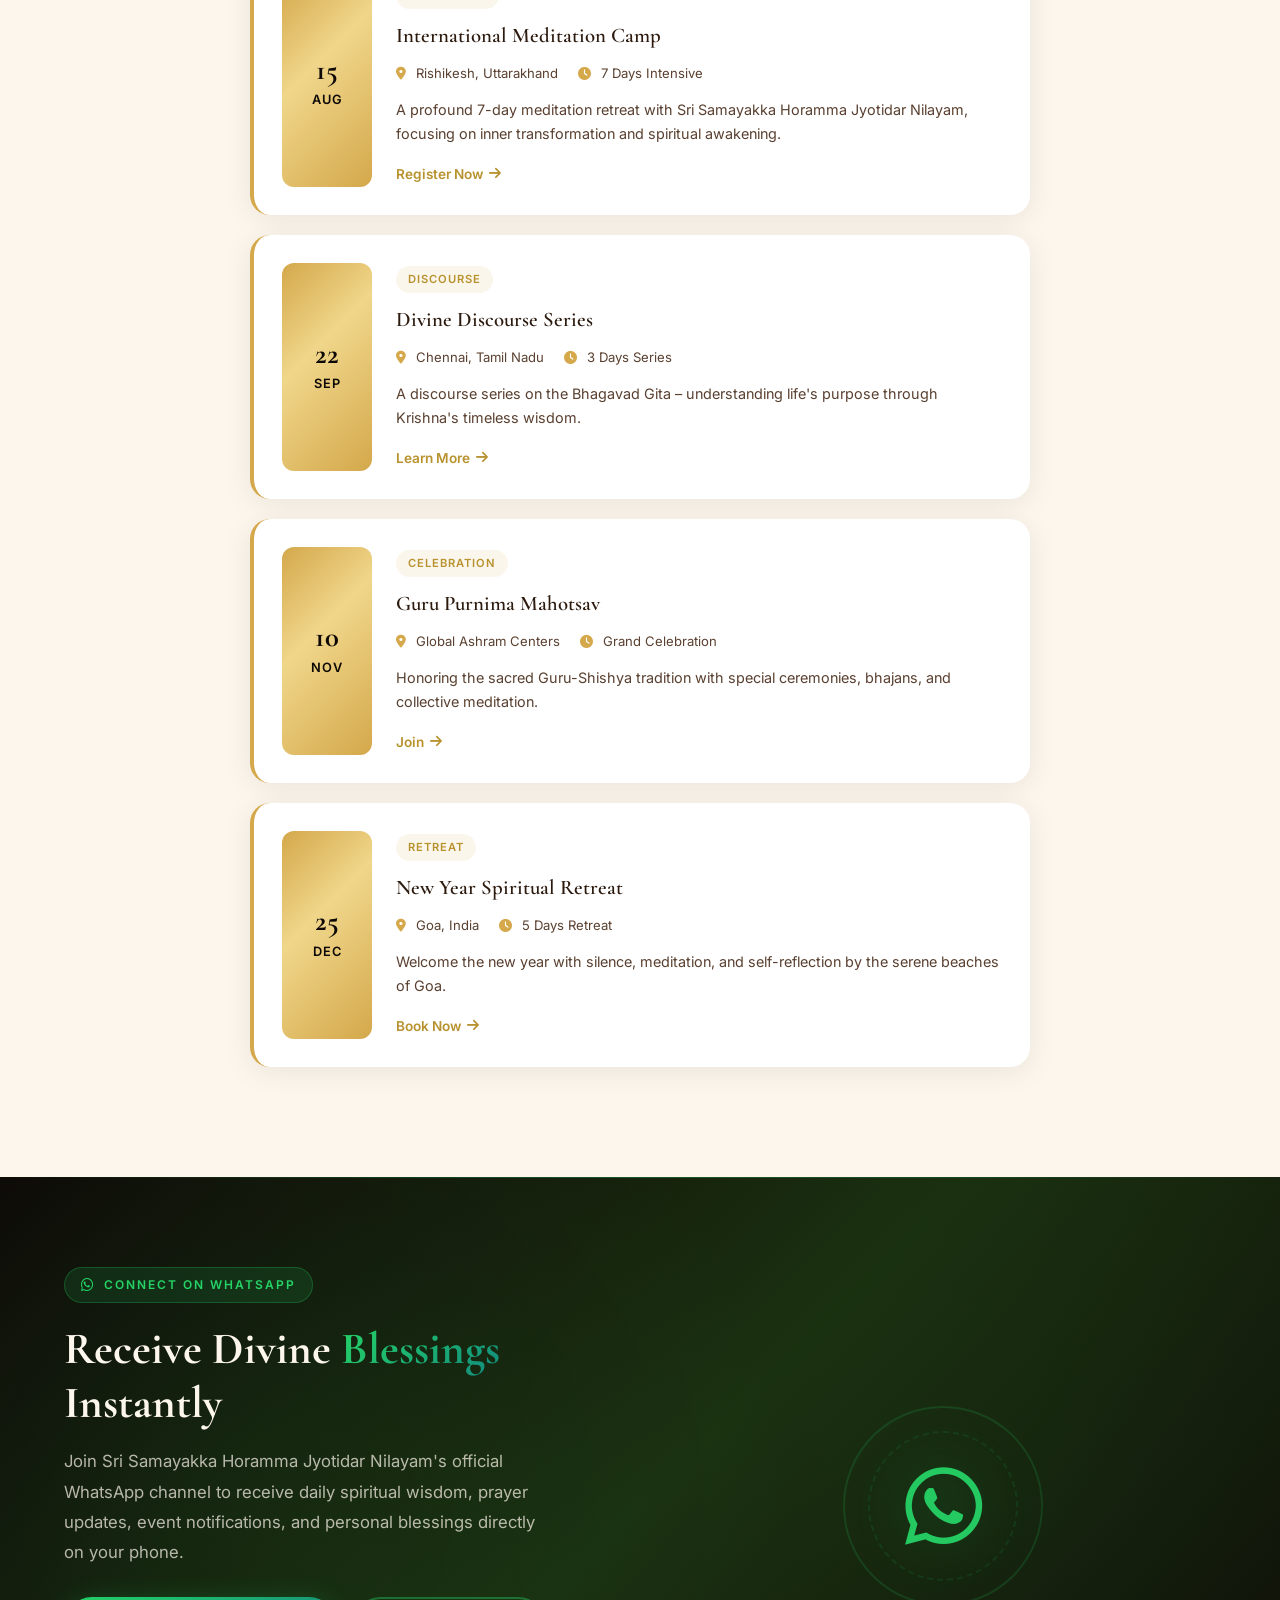
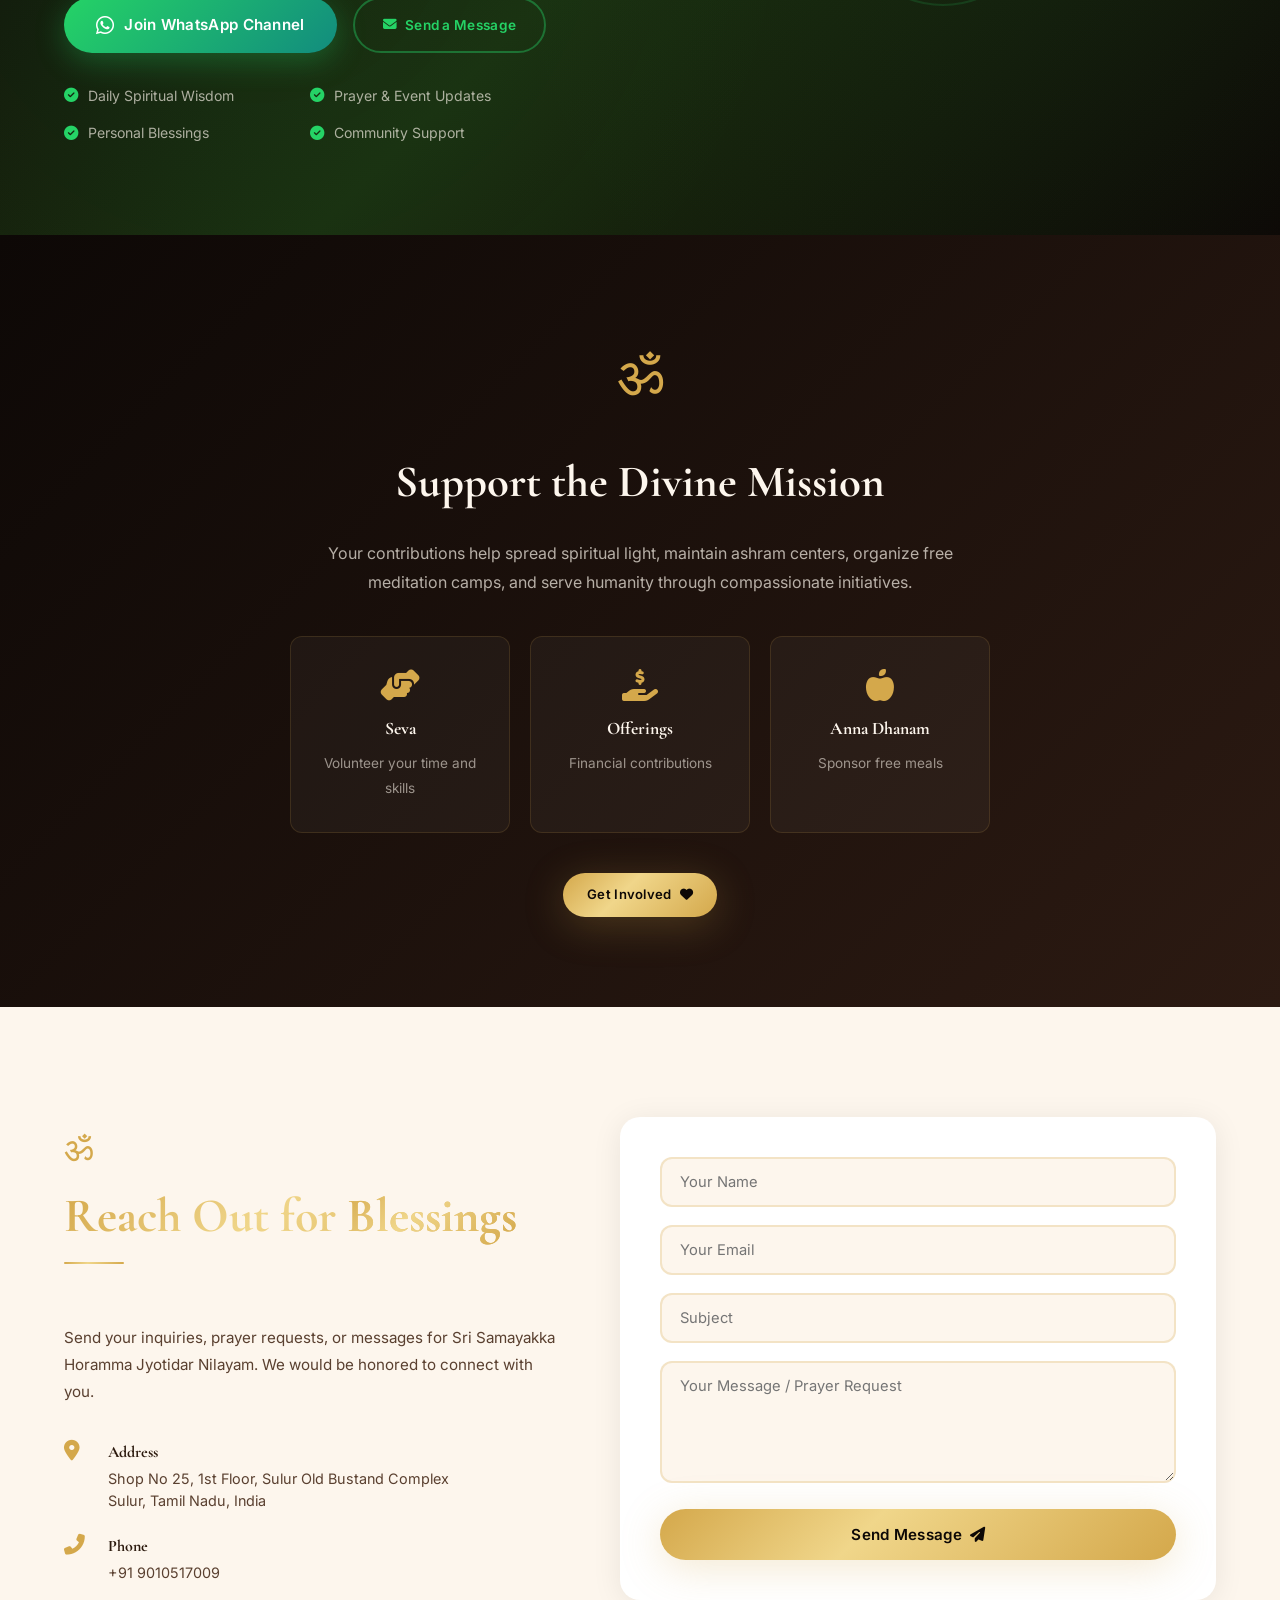
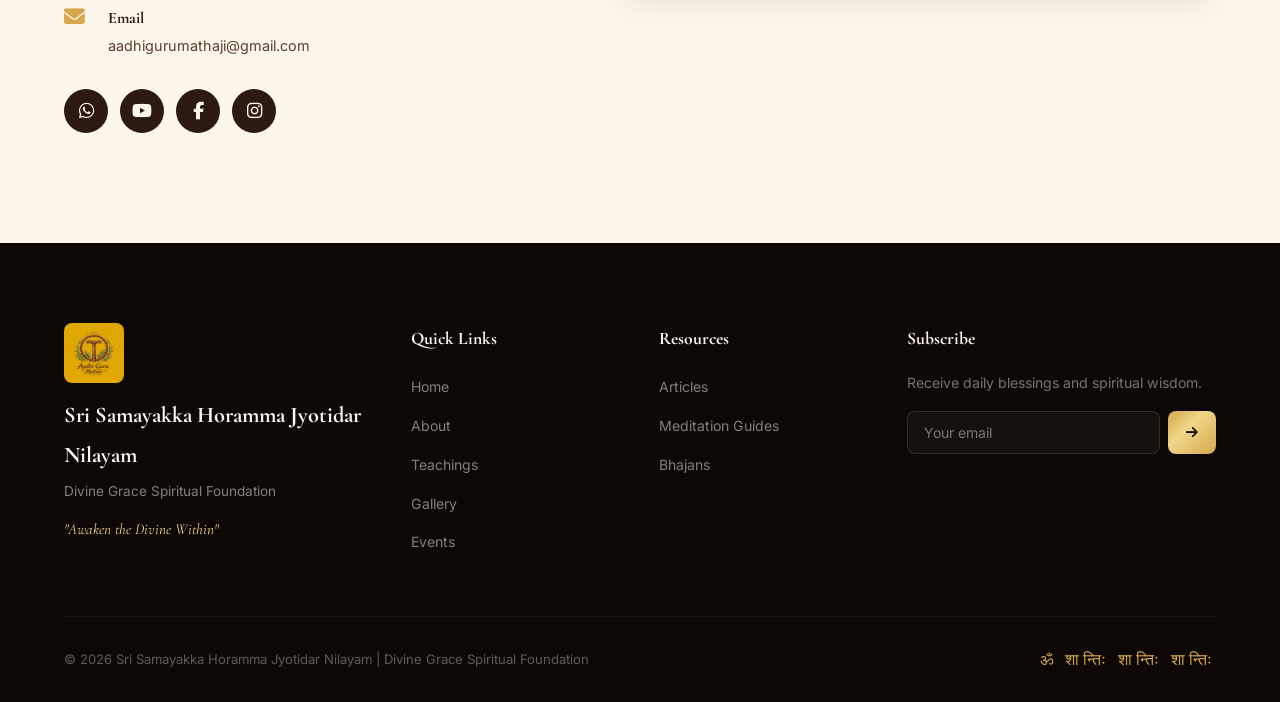
==== commit c6017008: "Fix hero banner to display only once with text below" ====
--- a/guru mathaji website/guru mathaji website/index.html
+++ b/guru mathaji website/guru mathaji website/index.html
@@ -3,8 +3,6 @@
 <head>
     <meta charset="UTF-8" />
     <meta name="viewport" content="width=device-width, initial-scale=1.0"/>
-    <meta name="description" content="Sri Samayakka Horamma Jyotidar Nilayam - Divine Spiritual Master, guiding souls toward enlightenment through the timeless wisdom of Sanatana Dharma.">
-    <title>Sri Samayakka Horamma Jyotidar Nilayam | Divine Spiritual Master</title>
 
     <!-- Fonts -->
     <link rel="preconnect" href="https://fonts.googleapis.com">
@@ -29,14 +27,13 @@
             <div class="ring-inner"></div>
         </div>
         <div class="preloader-om">ॐ</div>
-        <p>Sri Samayakka Horamma Jyotidar Nilayam</p>
     </div>
 
     <!-- ==================== NAVBAR ==================== -->
     <header class="header" id="header">
         <div class="header-container">
             <a href="#home" class="logo">
-                <img src="images/logo-mathaji.jpg" alt="Sri Samayakka Horamma Jyotidar Nilayam" class="logo-img" />
+                <img src="images/logo-mathaji.jpg"  class="logo-img" />
             </a>
             <button class="menu-toggle" id="menuToggle" aria-label="Menu">
                 <span></span><span></span><span></span>
@@ -56,47 +53,50 @@
         </div>
     </header>
 
-    <!-- ==================== HERO ==================== -->
-    <section class="hero" id="home">
-        <div class="hero-bg">
-            <div class="hero-particle" id="particles"></div>
-        </div>
-        <div class="hero-content">
-            <div class="hero-text">
-                <span class="hero-badge">Divine Presence</span>
-                
-                <h1>
-                    <span class="hero-name">Sri </span>
-                    <span class="hero-name">Samayakka </span>
-                    <span class="hero-name">Horamma Jyotidar Nilayam </span>
-                </h1>
-                <p style="color: #D8B26E;">
-    Problems will be analysed and resolved through proper spiritual guidance and remedies.
-</p>
-                <div class="hero-actions">
-                    <a href="#about" class="btn btn-primary">
-                        <span>Discover More</span>
-                        <i class="fas fa-arrow-right"></i>
-                    </a>
-                    <a href="#contact" class="btn btn-outline">
-                        <span>Seek Blessings</span>
-                        <i class="fas fa-hand-sparkles"></i>
-                    </a>
-                </div>
-            </div>
-            <div class="hero-symbol">
-                <div class="hero-om-container">
-                    <span class="hero-om">ॐ</span>
-                    <div class="hero-om-ring"></div>
-                    <div class="hero-om-ring-2"></div>
-                </div>
-            </div>
-        </div>
-        <div class="hero-scroll">
-            <span>Scroll</span>
-            <div class="scroll-line"></div>
-        </div>
-    </section>
+<!-- ==================== HERO ==================== -->
+<section class="hero" id="home">
+    <div class="hero-banner">
+        <img src="images/tb.1.jpeg" alt="Hero Banner" />
+    </div>
+    <div class="hero-bg">
+        <div class="hero-particle" id="particles"></div>
+    </div>
+    <div class="hero-content">
+        <div class="hero-text">
+            <span class="hero-badge">Divine Presence</span>
+            
+            <!-- SINGLE LAYER TITLE -->
+            <h1 class="hero-title">
+                Sri Samayakka Horamma Jyotidar Nilayam
+            </h1>
+
+            <p class="hero-desc-mobile">
+                Problems will be analysed and resolved through proper spiritual guidance and remedies.
+            </p>
+            <div class="hero-actions">
+                <a href="#about" class="btn btn-primary">
+                    <span>Discover More</span>
+                    <i class="fas fa-arrow-right"></i>
+                </a>
+                <a href="#contact" class="btn btn-outline">
+                    <span>Seek Blessings</span>
+                    <i class="fas fa-hand-sparkles"></i>
+                </a>
+            </div>
+        </div>
+        <div class="hero-symbol">
+            <div class="hero-om-container">
+                <span class="hero-om">ॐ</span>
+                <div class="hero-om-ring"></div>
+                <div class="hero-om-ring-2"></div>
+            </div>
+        </div>
+    </div>
+    <div class="hero-scroll">
+        <span>Scroll</span>
+        <div class="scroll-line"></div>
+    </div>
+</section>
 
     <!-- ==================== ABOUT ==================== -->
     <section class="about section" id="about">
--- a/guru mathaji website/guru mathaji website/css/styles.css
+++ b/guru mathaji website/guru mathaji website/css/styles.css
@@ -259,15 +259,27 @@
 .menu-toggle.active span:nth-child(3) { transform: rotate(-45deg) translate(5px,-5px); }
 
 /* ==========================================================================
-   HERO
-   ========================================================================== */
+    HERO BANNER
+    ========================================================================== */
+.hero-banner {
+    position: relative;
+    width: 100%;
+    z-index: 3;
+    overflow: hidden;
+    margin-top: 100px;
+}
+.hero-banner img {
+    width: 100%;
+    height: auto;
+    max-height: 320px;
+    object-fit: cover;
+    display: block;
+}
+
+/* ==========================================================================
+    HERO
+    ========================================================================== */
 .hero {
-    min-height: 100vh;
-    min-height: 100dvh;
-    height: 100vh;
-    height: 100dvh;
-    display: flex;
-    align-items: center;
     position: relative;
     background: var(--deep);
     overflow: hidden;
@@ -275,8 +287,7 @@
 .hero-bg {
     position: absolute;
     inset: 0;
-background:
-        url('../images/tb.1.jpeg') center center / cover no-repeat,
+    background:
         radial-gradient(ellipse at 20% 50%, rgba(212,168,75,0.08) 0%, transparent 60%),
         radial-gradient(ellipse at 80% 20%, rgba(240,124,58,0.06) 0%, transparent 50%),
         radial-gradient(ellipse at 50% 80%, rgba(212,168,75,0.04) 0%, transparent 50%);
@@ -324,15 +335,51 @@
     width: 100%;
     max-width: 1200px;
     margin: 0 auto;
-    padding: 70px 24px 10px;
+    padding: 20px 24px 10px;
 }
 
 /* On small screens, allow hero to grow taller than viewport if content needs it */
 @media (max-width: 768px) {
     .hero {
-        min-height: 100svh;
+        min-height: 0;
         height: auto;
-        padding: 20px 0;
+        padding: 0;
+    }
+    .hero-banner {
+        position: relative;
+        max-height: 220px;
+    }
+    .hero-banner img {
+        max-height: 220px;
+        width: 100%;
+        object-fit: cover;
+    }
+    .hero-bg {
+        background-size: contain;
+        background-repeat: no-repeat;
+        background-position: center 30%;
+    }
+    .hero-content {
+        padding: 16px 16px 40px;
+        flex-direction: column;
+        align-items: flex-start;
+        gap: 16px;
+    }
+    .hero-desc-mobile {
+        color: #ffe4b5 !important;
+        font-size: 0.9rem;
+        line-height: 1.6;
+        margin: 8px 0 16px;
+        text-shadow: 0 1px 8px rgba(0,0,0,0.6);
+    }
+    .hero-badge {
+        background: rgba(212,168,75,0.25);
+    }
+    .hero-symbol {
+        display: none;
+    }
+    .hero-scroll {
+        display: none;
     }
 }
 
@@ -341,9 +388,25 @@
       line-height: 1.1;
 }
 
+.hero-title {
+    font-family: var(--font-heading);
+    font-size: clamp(2.2rem, 8vw, 3.8rem);
+    font-weight: 700;
+    line-height: 1.1;
+    color: #ffd700;
+    text-shadow: 0 0 40px rgba(255, 215, 0, 0.35), 0 2px 4px rgba(0,0,0,0.5);
+    word-wrap: break-word;
+    overflow-wrap: break-word;
+    margin-bottom: 12px;
+}
+
 @media (max-width:768px) {
     .hero-text h1 { 
         margin: 0;
+    }
+    .hero-title {
+        font-size: clamp(1.3rem, 5vw, 1.8rem);
+        text-shadow: 0 0 25px rgba(255, 215, 0, 0.3), 0 1px 3px rgba(0,0,0,0.5);
     }
 }
 
@@ -384,6 +447,20 @@
     word-wrap: break-word;
     overflow-wrap: break-word;
 }
+.hero-title-single {
+    display: block;
+    font-family: var(--font-heading);
+    font-size: clamp(2.2rem, 8vw, 3.8rem);
+    font-weight: 700;
+    line-height: 1.05;
+    background: var(--gold-gradient);
+    -webkit-background-clip: text;
+    -webkit-text-fill-color: transparent;
+    background-clip: text;
+    word-wrap: break-word;
+    overflow-wrap: break-word;
+    margin-bottom: 12px;
+}
 .hero-name::first-line {
     background: var(--gold-gradient);
     -webkit-background-clip: text;
@@ -407,6 +484,12 @@
     opacity: 1;
     max-width: 600px;
     font-weight: 500;
+}
+.hero-desc-mobile {
+    color: #D8B26E;
+    font-size: 0.95rem;
+    line-height: 1.7;
+    margin: 14px 0 24px;
 }
 
 .hero-actions {
@@ -2326,15 +2409,21 @@
     .nav-list { flex-direction:column; gap:18px; }
     .nav-link { font-size:1rem; padding: 8px 0; }
 
-    .hero-content { flex-direction:column; text-align:center; padding:90px 20px 40px; gap:24px; }
+    .hero-content { flex-direction:column; text-align:center; padding:20px 16px 20px; gap:10px; }
     .hero-actions { justify-content:center; }
     .hero-symbol { order:-1; }
-    .hero-om-container { width: 140px; height: 140px; }
-    .hero-om { font-size: 3rem; }
-    .hero-badge { margin-left:auto; margin-right:auto; }
-    .hero-greeting { font-size: 1.2rem; }
-    .hero-desc { font-size: 0.9rem; margin: 10px auto 20px; }
+    .hero-om-container { width: 50px; height: 50px; }
+    .hero-om { font-size: 1.2rem; }
+    .hero-badge { margin-left:auto; margin-right:auto; font-size: 0.55rem; padding: 3px 10px; margin-bottom: 4px; }
+    .hero-greeting { font-size: 0.85rem; }
+    .hero-desc { font-size: 0.75rem; margin: 4px auto 10px; max-width: 100%; }
     .hero-scroll { display: none; }
+    .hero-bg::after { background: rgba(13, 8, 6, 0.2); }
+    .hero-om-ring, .hero-om-ring-2 { display: none; }
+    .hero-name { font-size: clamp(1.2rem, 5vw, 1.5rem); }
+    .hero-actions { gap: 8px; }
+    .btn { padding: 7px 16px; font-size: 0.7rem; }
+    .hero { min-height: 100svh; height: auto; padding: 0; }
 
     .section { padding:60px 0; }
     .section-head { margin-bottom: 40px; }
@@ -2381,11 +2470,19 @@
     .video-title-telugu { font-size: 1.2rem; }
     .video-title-english { font-size: 1rem; }
     .video-title-block { padding: 16px; }
-    .hero-name { font-size: 2rem; }
-    .hero-greeting { font-size: 1.05rem; }
-    .btn { padding:11px 22px; font-size:0.82rem; }
+    .hero-name { font-size: clamp(1rem, 4.5vw, 1.3rem); }
+    .hero-greeting { font-size: 0.75rem; }
+    .btn { padding:6px 14px; font-size:0.65rem; }
     .hero-actions { flex-direction:column; align-items:stretch; width: 100%; }
     .hero-actions .btn { justify-content: center; }
+    .hero-content { padding: 16px 12px 14px; gap: 6px; }
+    .hero-bg::after { background: rgba(13, 8, 6, 0.15); }
+    .hero-om-container { width: 40px; height: 40px; }
+    .hero-om { font-size: 1rem; }
+    .hero-badge { font-size: 0.5rem; padding: 2px 8px; margin-bottom: 2px; }
+    .hero-desc { font-size: 0.7rem; margin: 2px auto 6px; }
+    .hero-actions { gap: 6px; }
+    .hero { min-height: 100svh; height: auto; padding: 0; }
     .about-experience { flex-direction:column; gap:16px; padding: 18px 20px; }
     .exp-divider { width:40px; height:1px; }
     .event-meta { flex-direction:column; gap:6px; }
@@ -2410,4 +2507,4 @@
     /* Notification toast full width on small phones */
     .notification-toast { left: 12px; right: 12px; max-width: none; transform: translateY(100px); }
     .notification-toast.show { transform: translateY(0); }
-}
+}
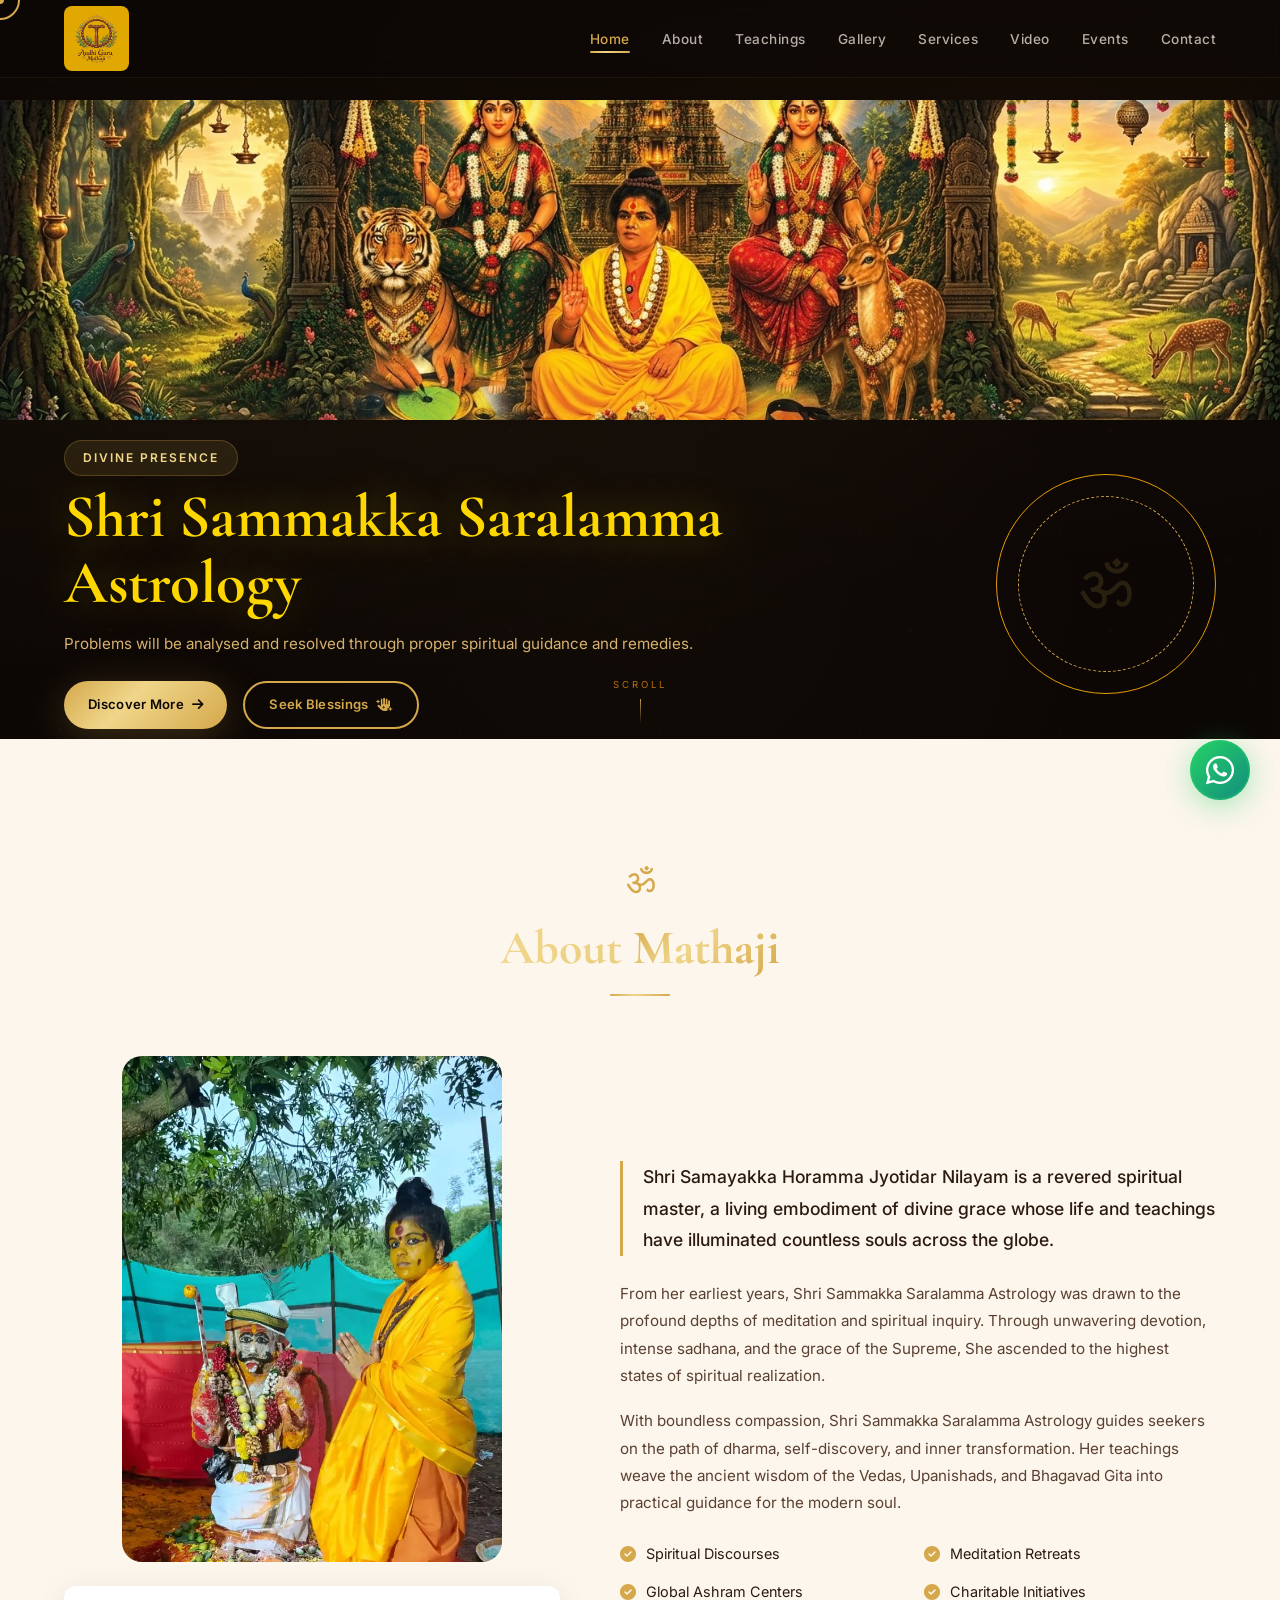
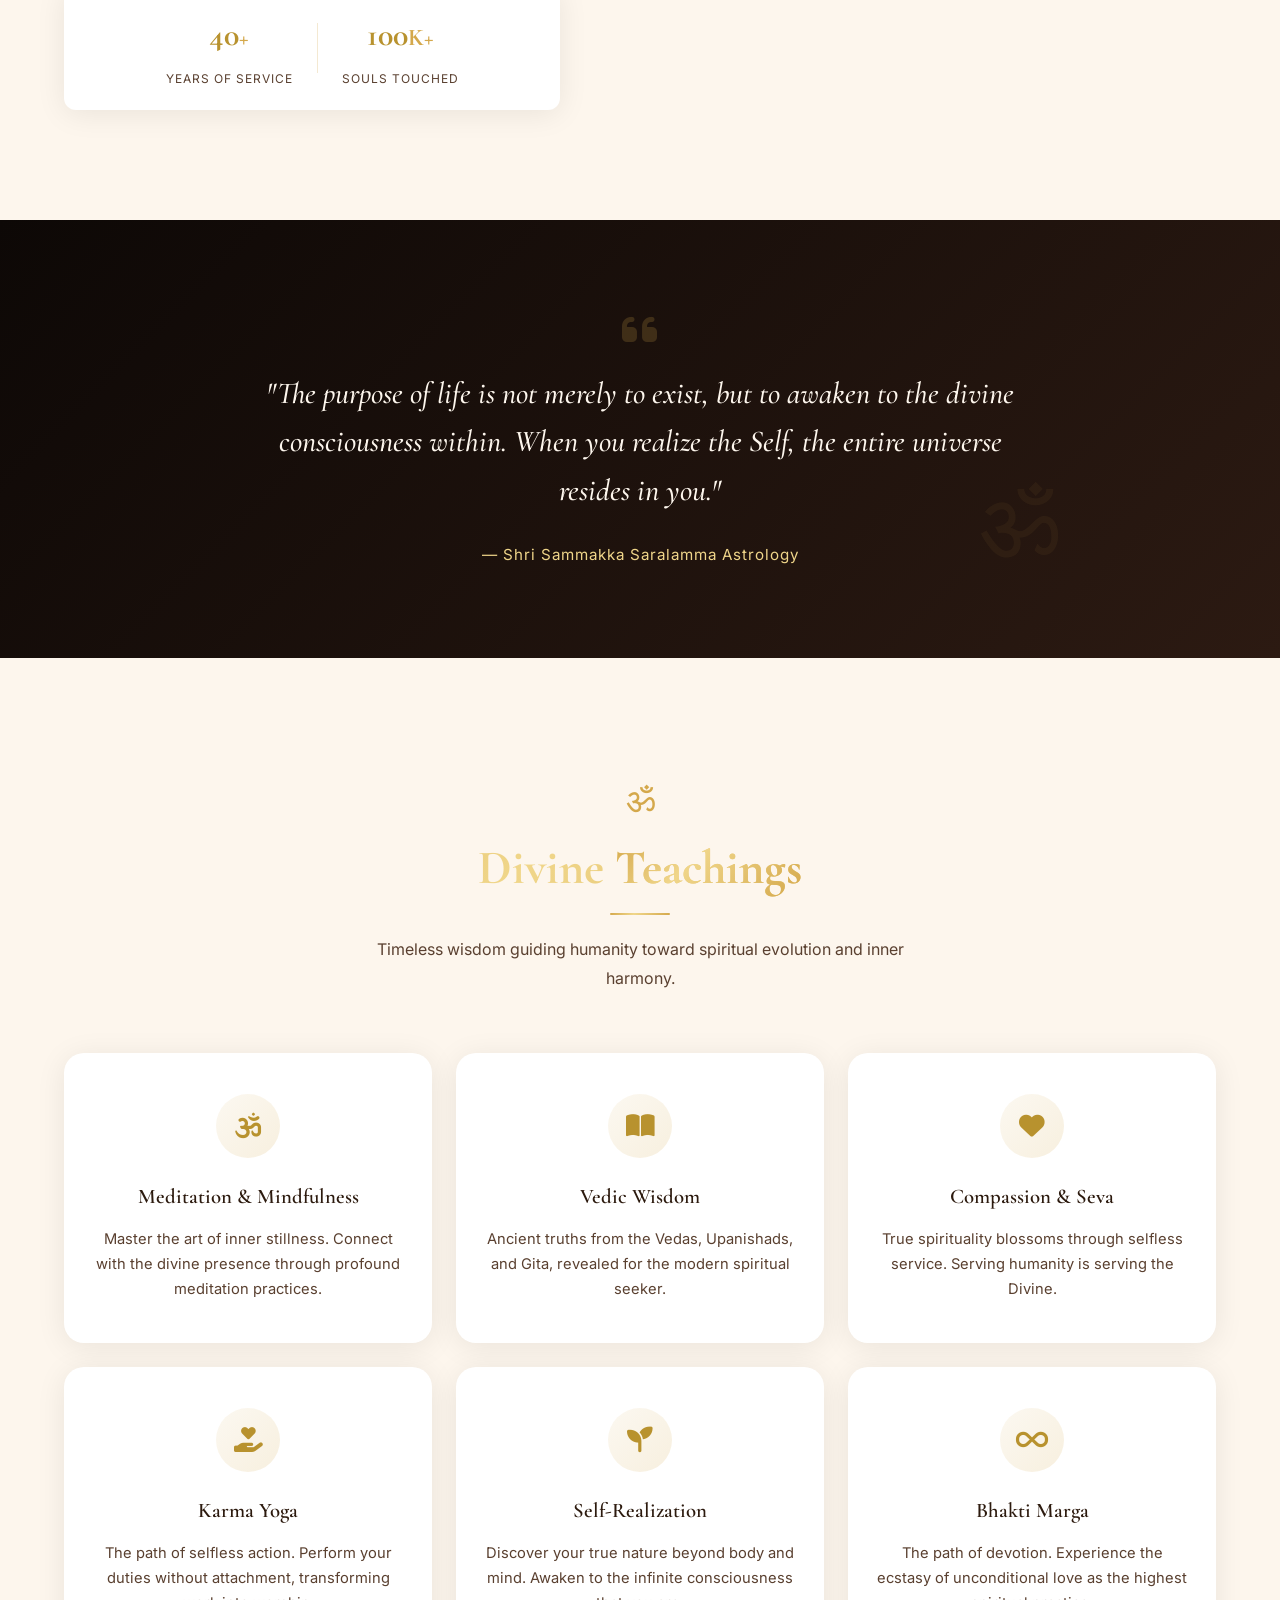
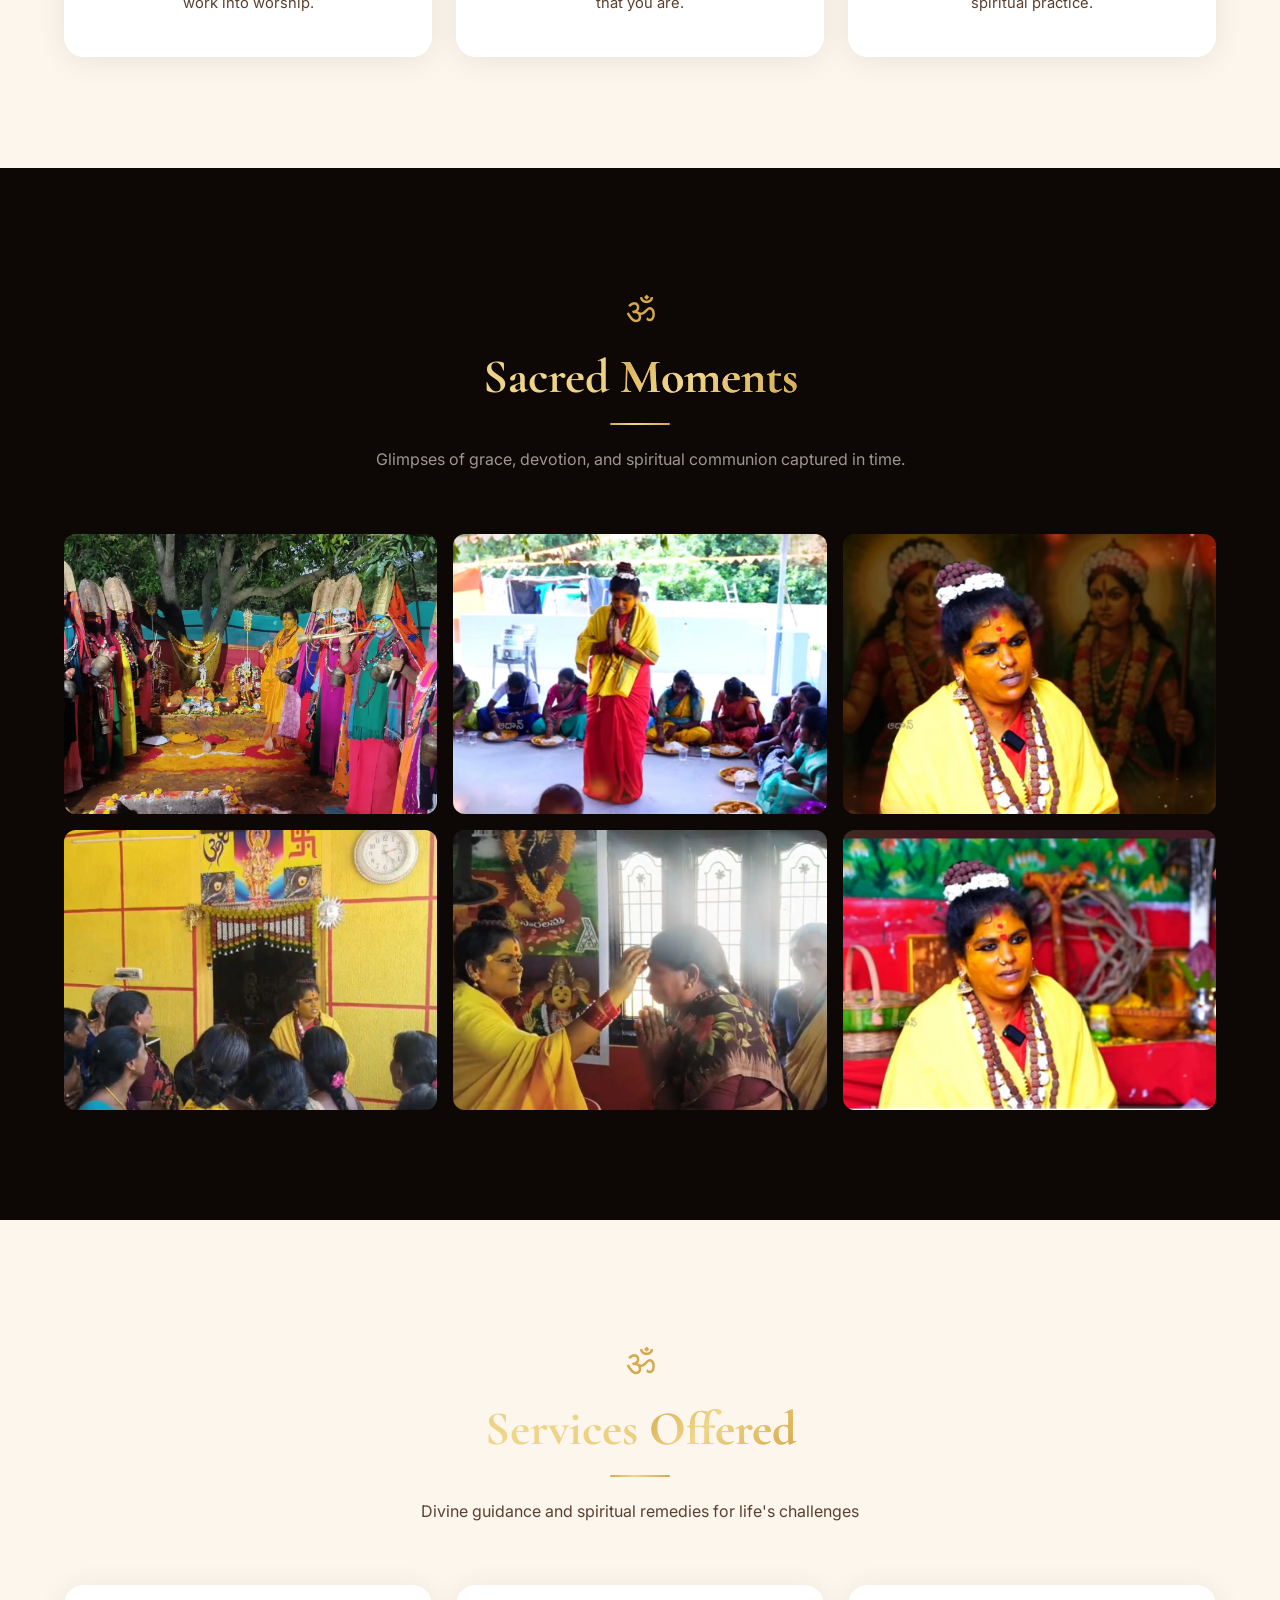
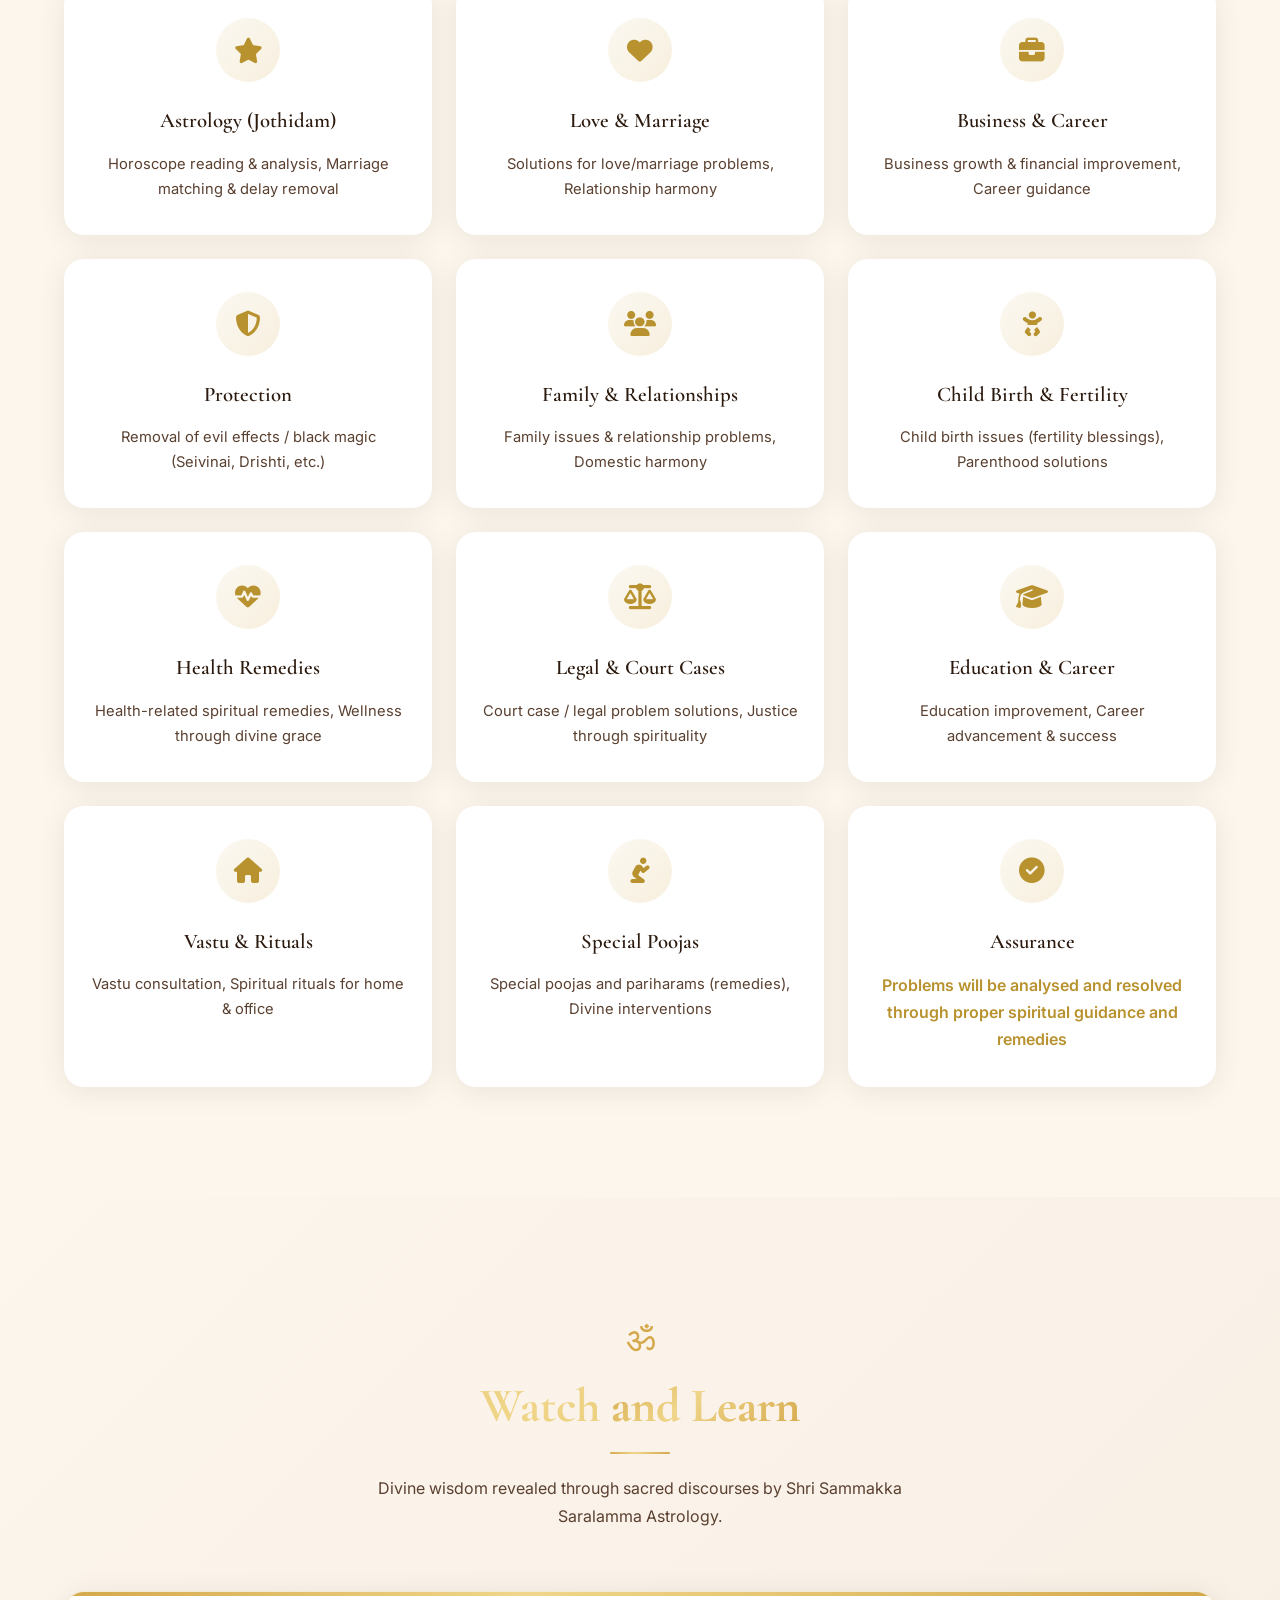
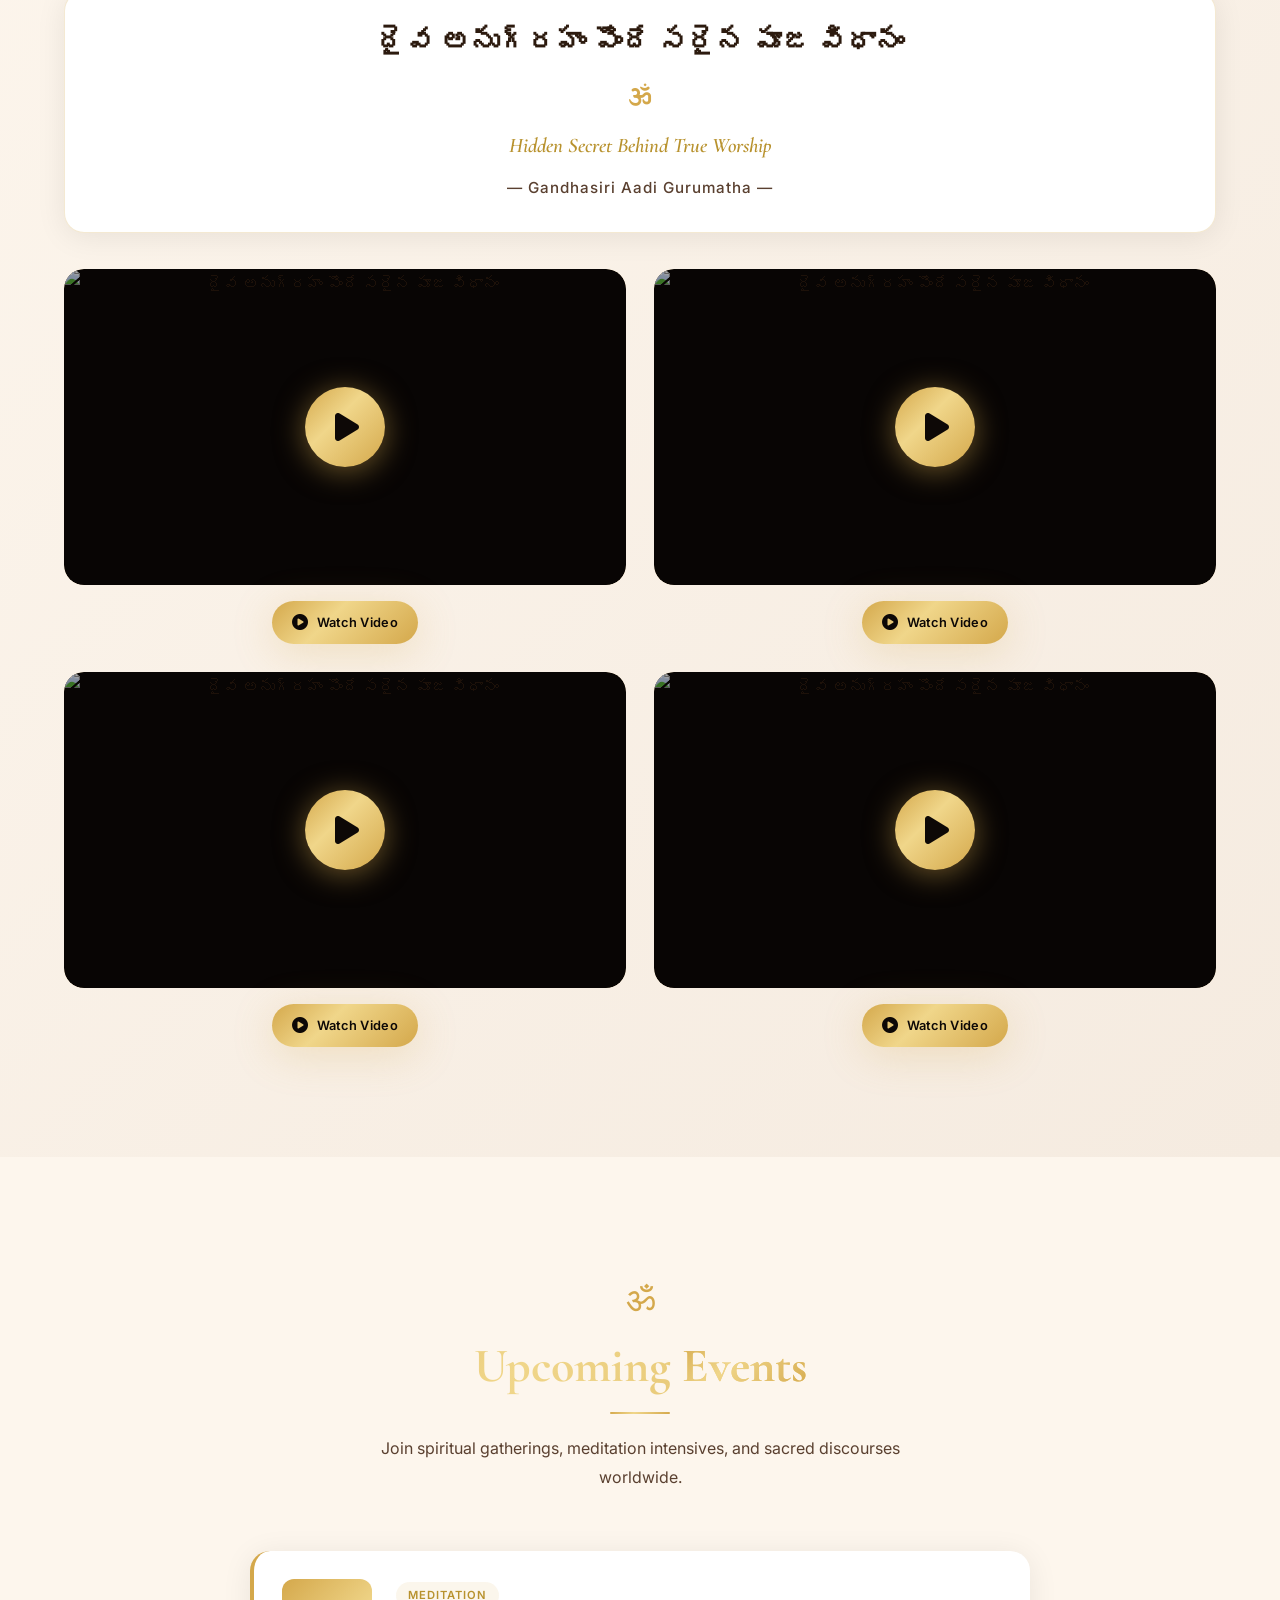
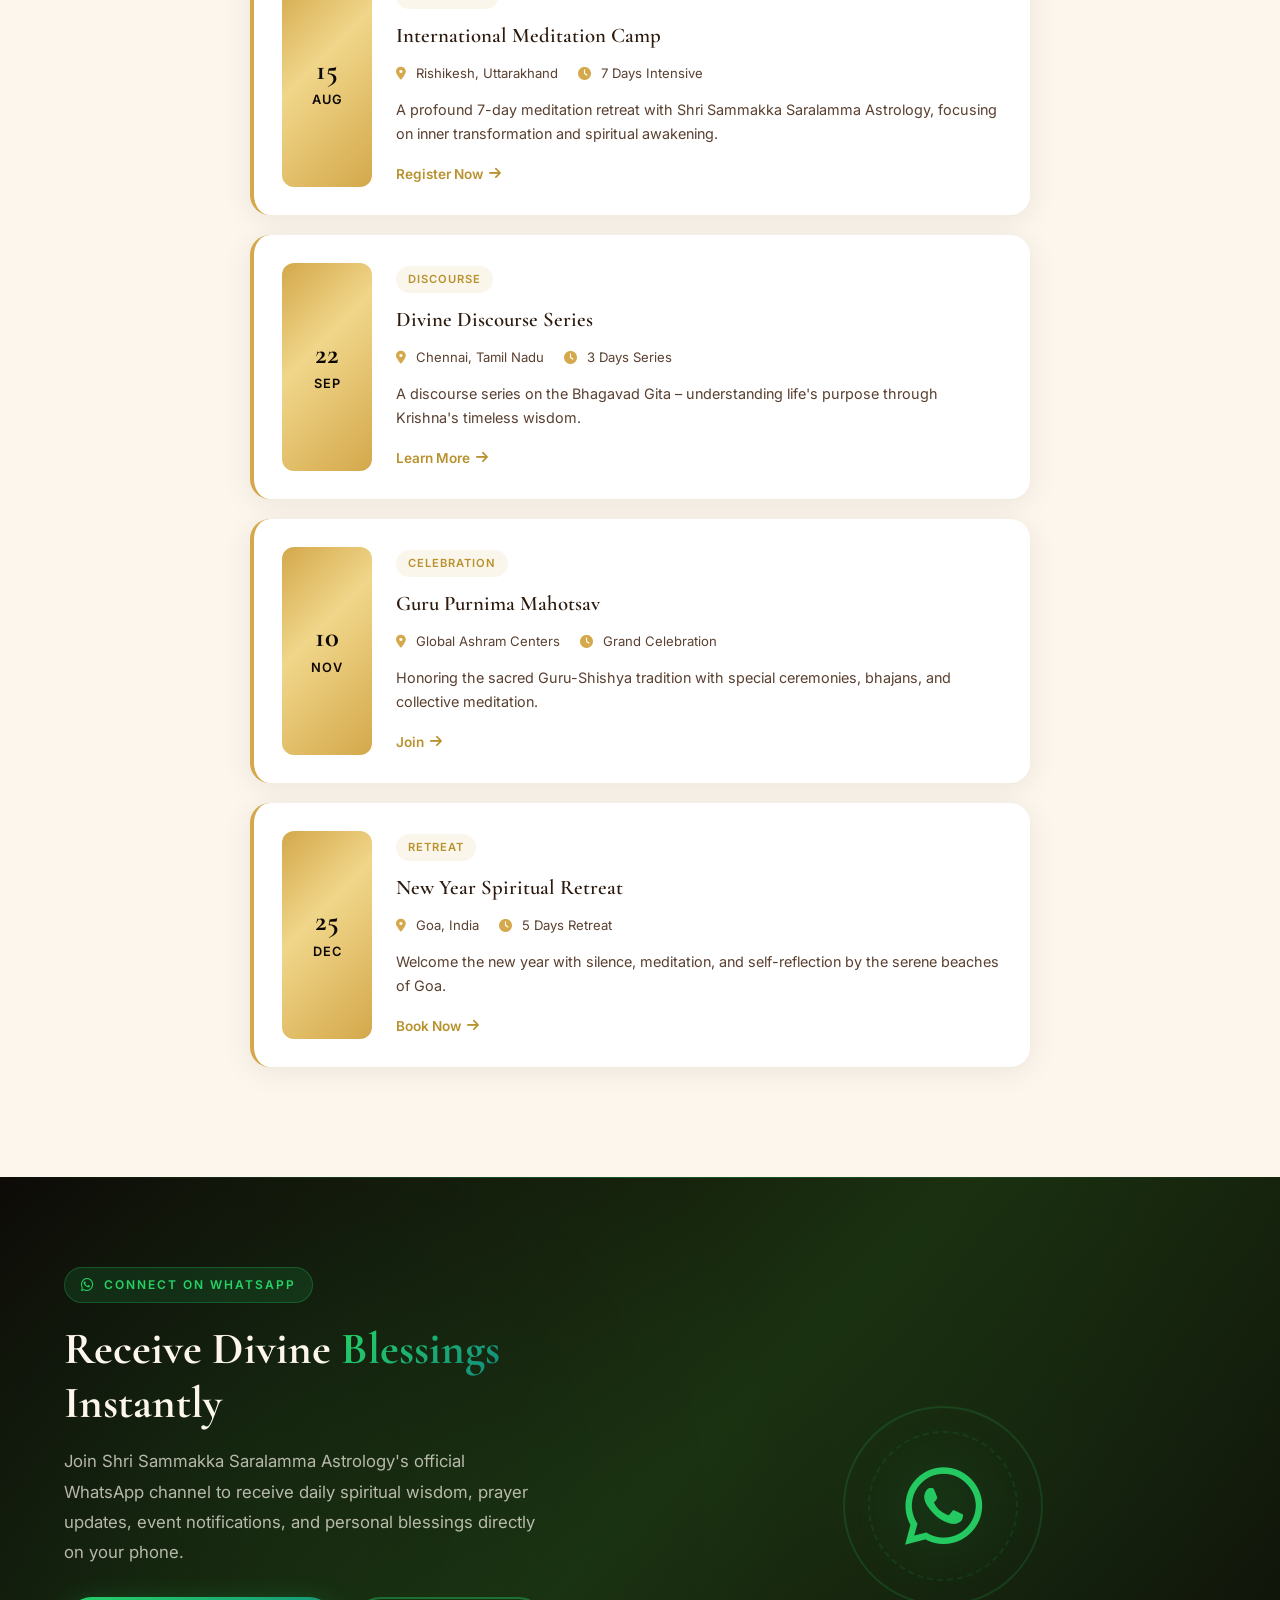
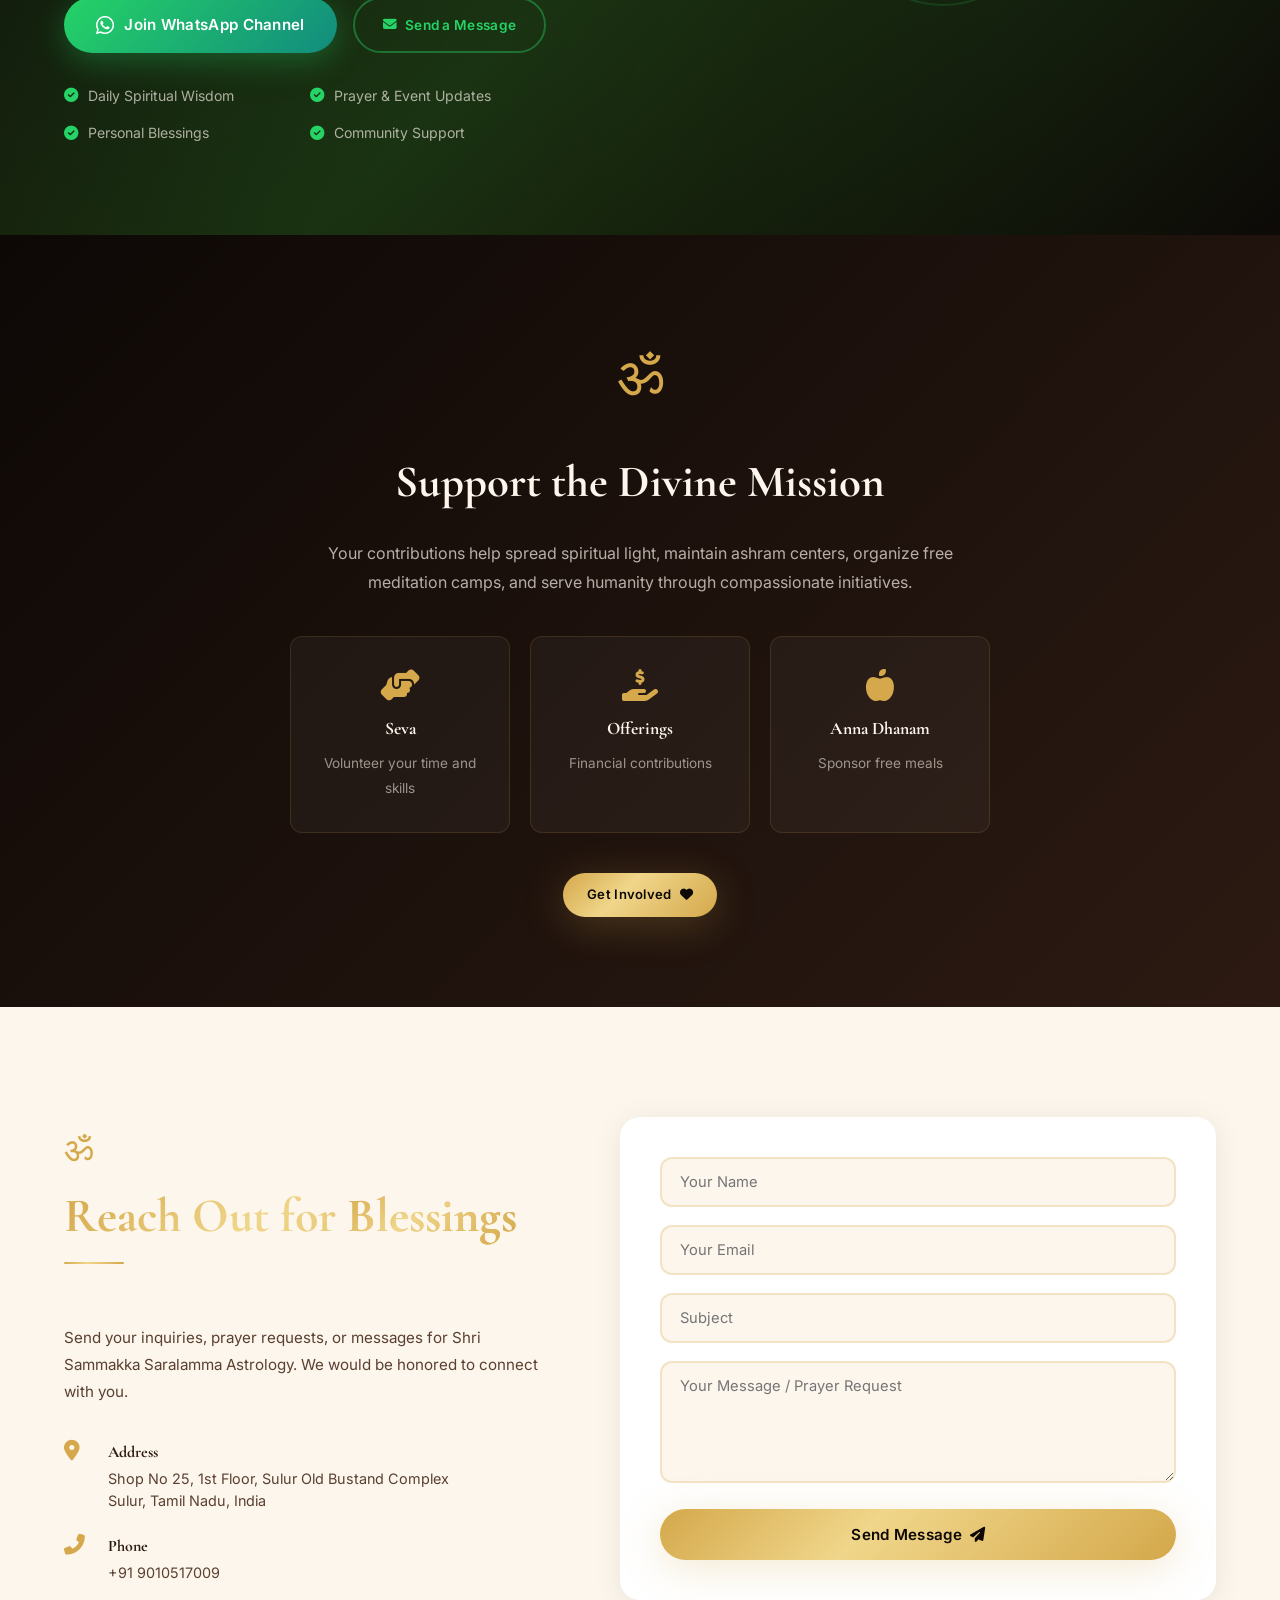
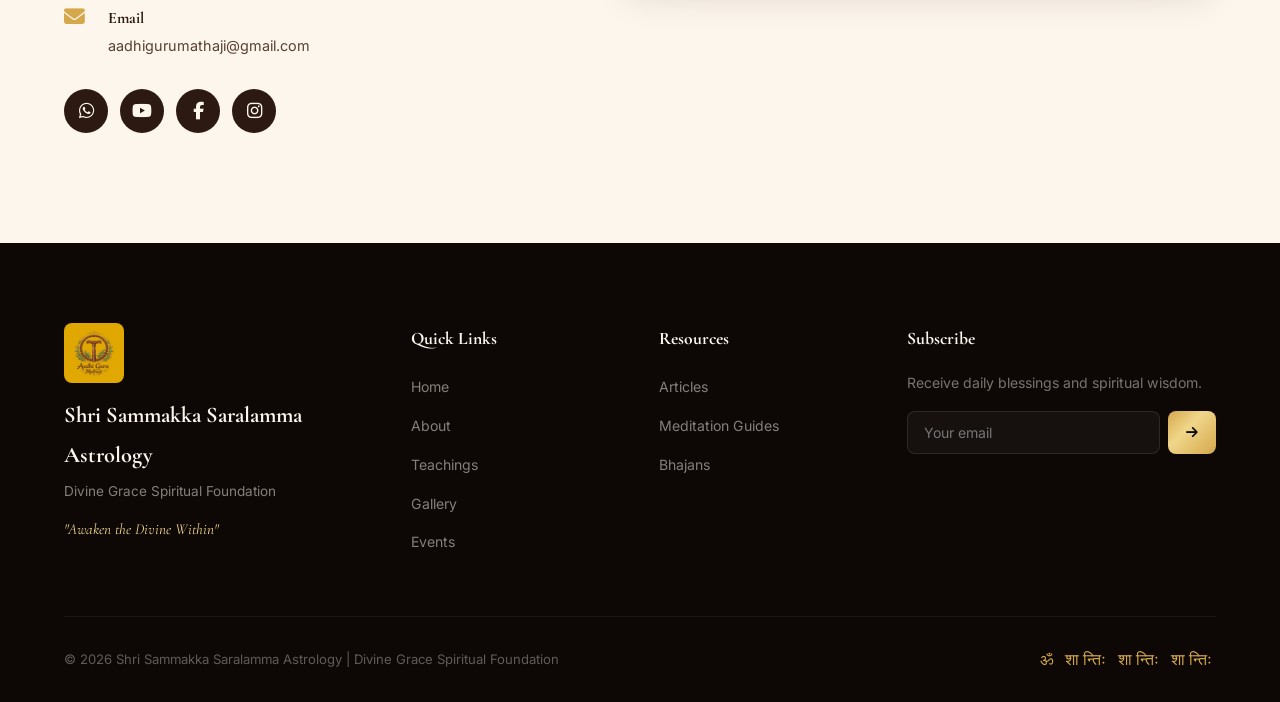
==== commit 0f93d9f7: "Update references from Sri Samayakka to Shri Sammakka" ====
--- a/guru mathaji website/guru mathaji website/index.html
+++ b/guru mathaji website/guru mathaji website/index.html
@@ -67,7 +67,7 @@
             
             <!-- SINGLE LAYER TITLE -->
             <h1 class="hero-title">
-                Sri Samayakka Horamma Jyotidar Nilayam
+                Shri Sammakka Saralamma Astrology
             </h1>
 
             <p class="hero-desc-mobile">
@@ -110,7 +110,7 @@
             <div class="about-grid">
                 <div class="about-visual">
                     <div class="about-image-frame">
-<div class="about-image" style="background-image: url('images/mathaji10.webp'); background-size: cover; background-position: center top; cursor: pointer;" data-about-image="images/mathaji10.webp" data-about-title="Sri Samayakka Horamma Jyotidar Nilayam" data-about-location="Divine Presence">
+<div class="about-image" style="background-image: url('images/mathaji10.webp'); background-size: cover; background-position: center top; cursor: pointer;" data-about-image="images/mathaji10.webp" data-about-title="Shri Sammakka Saralamma Astrology" data-about-location="Divine Presence">
                             <!-- i class="fas fa-spa"></i>
                             <span>Divine Grace</span -->
                         </div>
@@ -131,16 +131,16 @@
 
                 <div class="about-content">
                 <p class="about-lead">
-                        Sri Samayakka Horamma Jyotidar Nilayam is a revered spiritual master, a living embodiment of divine 
+                        Shri Samayakka Horamma Jyotidar Nilayam is a revered spiritual master, a living embodiment of divine 
                         grace whose life and teachings have illuminated countless souls across the globe.
                     </p>
                     <p>
-                        From her earliest years, Sri Samayakka Horamma Jyotidar Nilayam was drawn to the profound depths of meditation 
+                        From her earliest years, Shri Sammakka Saralamma Astrology was drawn to the profound depths of meditation 
                         and spiritual inquiry. Through unwavering devotion, intense sadhana, and the grace 
                         of the Supreme, She ascended to the highest states of spiritual realization.
                     </p>
                     <p>
-                        With boundless compassion, Sri Samayakka Horamma Jyotidar Nilayam guides seekers on the path of dharma, self-discovery, 
+                        With boundless compassion, Shri Sammakka Saralamma Astrology guides seekers on the path of dharma, self-discovery, 
                         and inner transformation. Her teachings weave the ancient wisdom of the Vedas, 
                         Upanishads, and Bhagavad Gita into practical guidance for the modern soul.
                     </p>
@@ -176,7 +176,7 @@
                     "The purpose of life is not merely to exist, but to awaken to the divine 
                     consciousness within. When you realize the Self, the entire universe resides in you."
                 </blockquote>
-                <cite>— Sri Samayakka Horamma Jyotidar Nilayam</cite>
+                <cite>— Shri Sammakka Saralamma Astrology</cite>
                 <div class="quote-symbol">ॐ</div>
             </div>
         </div>
@@ -378,7 +378,7 @@
                 <span class="section-om">ॐ</span>
                 <h2 class="section-title">Watch <span>and Learn</span></h2>
                 <div class="section-line"></div>
-                <p class="section-desc">Divine wisdom revealed through sacred discourses by Sri Samayakka Horamma Jyotidar Nilayam.</p>
+                <p class="section-desc">Divine wisdom revealed through sacred discourses by Shri Sammakka Saralamma Astrology.</p>
             </div>
 
             <div class="video-wrapper">
@@ -507,7 +507,7 @@
                             <span><i class="fas fa-map-marker-alt"></i> Rishikesh, Uttarakhand</span>
                             <span><i class="fas fa-clock"></i> 7 Days Intensive</span>
                         </div>
-                        <p>A profound 7-day meditation retreat with Sri Samayakka Horamma Jyotidar Nilayam, focusing on inner transformation and spiritual awakening.</p>
+                        <p>A profound 7-day meditation retreat with Shri Sammakka Saralamma Astrology, focusing on inner transformation and spiritual awakening.</p>
                         <a href="#contact" class="event-link">Register Now <i class="fas fa-arrow-right"></i></a>
                     </div>
                 </div>
@@ -577,7 +577,7 @@
                     </div>
                     <h2>Receive Divine <span>Blessings</span> Instantly</h2>
                     <p>
-                        Join Sri Samayakka Horamma Jyotidar Nilayam's official WhatsApp channel to receive daily spiritual wisdom, 
+                        Join Shri Sammakka Saralamma Astrology's official WhatsApp channel to receive daily spiritual wisdom, 
                         prayer updates, event notifications, and personal blessings directly on your phone.
                     </p>
                     <div class="whatsapp-hero-actions">
@@ -665,7 +665,7 @@
                         <h2 class="section-title">Reach Out for <span>Blessings</span></h2>
                         <div class="section-line"></div>
                     </div>
-                    <p class="contact-desc">Send your inquiries, prayer requests, or messages for Sri Samayakka Horamma Jyotidar Nilayam. We would be honored to connect with you.</p>
+                    <p class="contact-desc">Send your inquiries, prayer requests, or messages for Shri Sammakka Saralamma Astrology. We would be honored to connect with you.</p>
 
                     <div class="contact-details">
                         <div class="contact-item">
@@ -728,8 +728,8 @@
     <div class="container">
         <div class="footer-grid">
             <div class="footer-brand">
-                <img src="images/logo-mathaji.jpg" alt="Sri Samayakka Horamma Jyotidar Nilayam" class="footer-logo-img" />
-                <h3>Sri Samayakka Horamma Jyotidar Nilayam</h3>
+                <img src="images/logo-mathaji.jpg" alt="Shri Sammakka Saralamma Astrology" class="footer-logo-img" />
+                <h3>Shri Sammakka Saralamma Astrology</h3>
                 <p>Divine Grace Spiritual Foundation</p>
                 <p class="footer-motto">"Awaken the Divine Within"</p>
             </div>
@@ -761,7 +761,7 @@
             </div>
         </div>
         <div class="footer-bottom">
-            <p>&copy; 2026 Sri Samayakka Horamma Jyotidar Nilayam | Divine Grace Spiritual Foundation</p>
+            <p>&copy; 2026 Shri Sammakka Saralamma Astrology | Divine Grace Spiritual Foundation</p>
             <p class="footer-shanti">ॐ शान्तिः शान्तिः शान्तिः</p>
         </div>
     </div>
